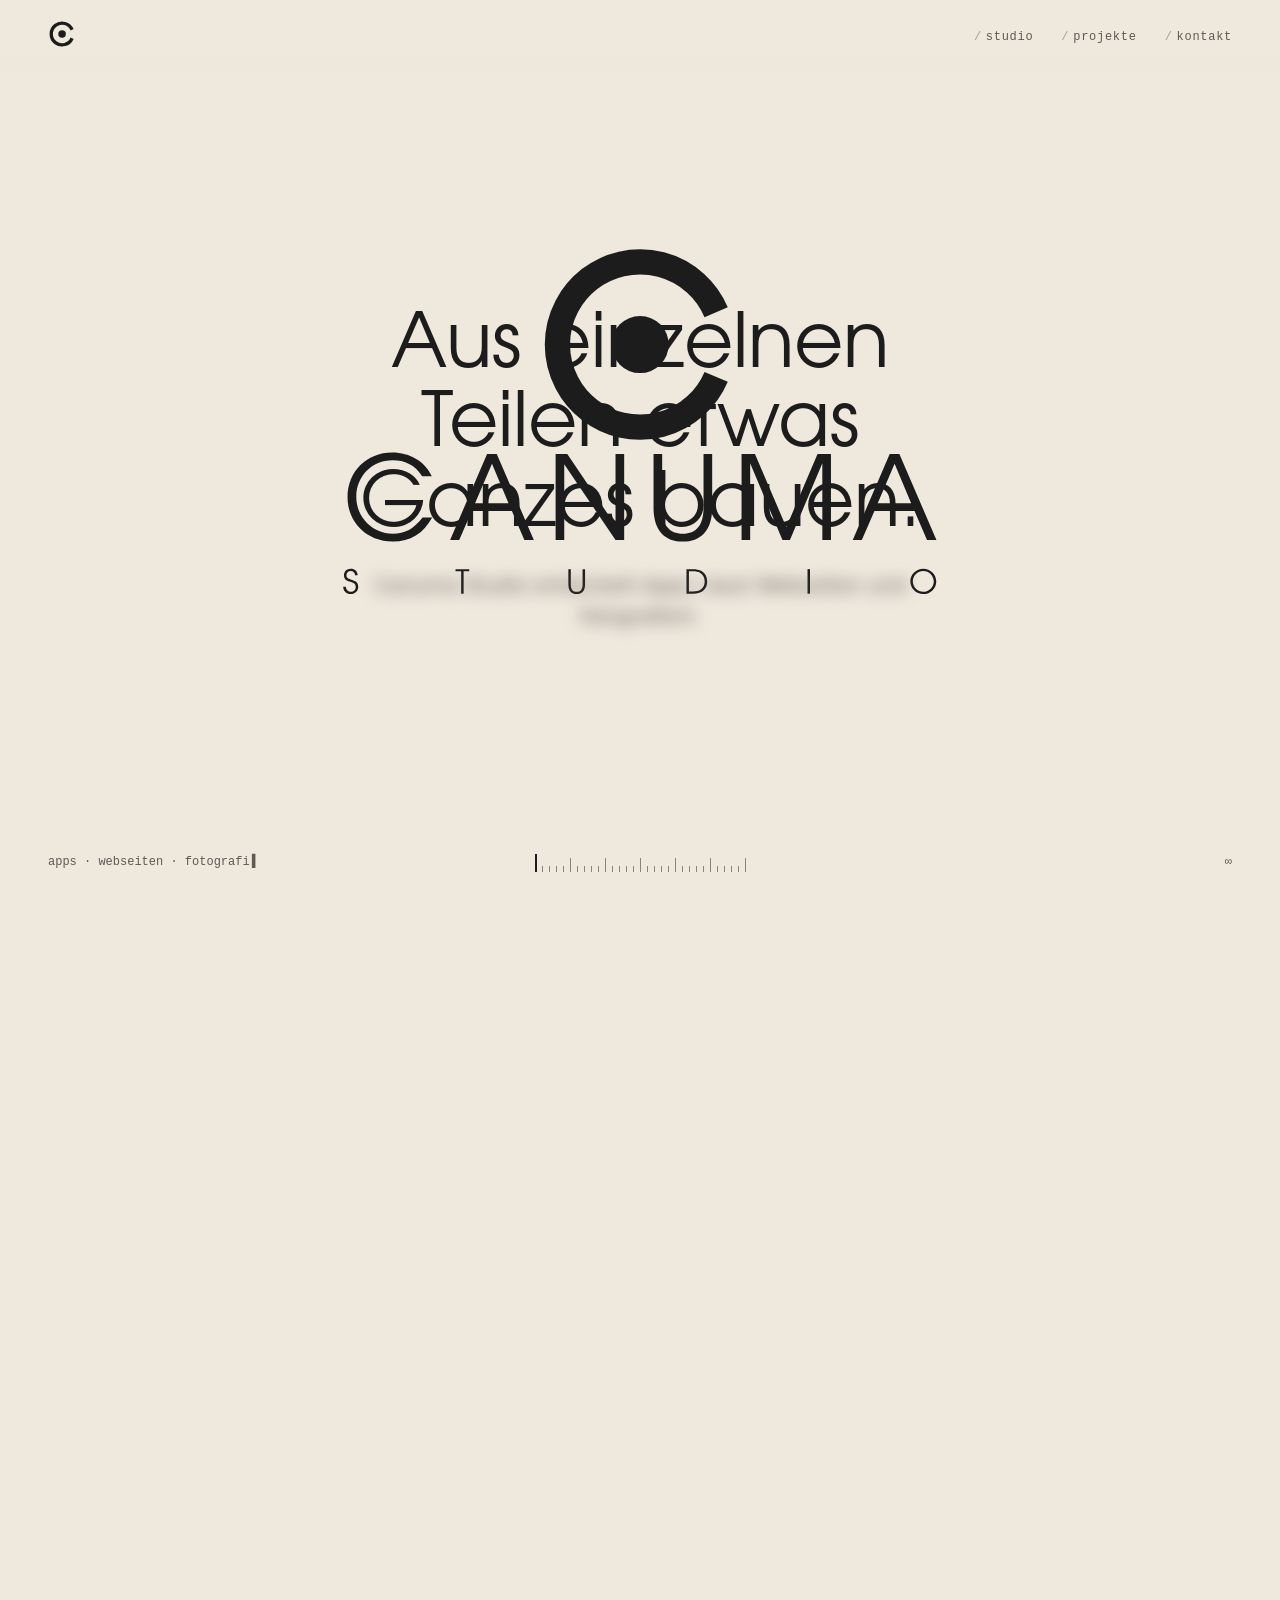
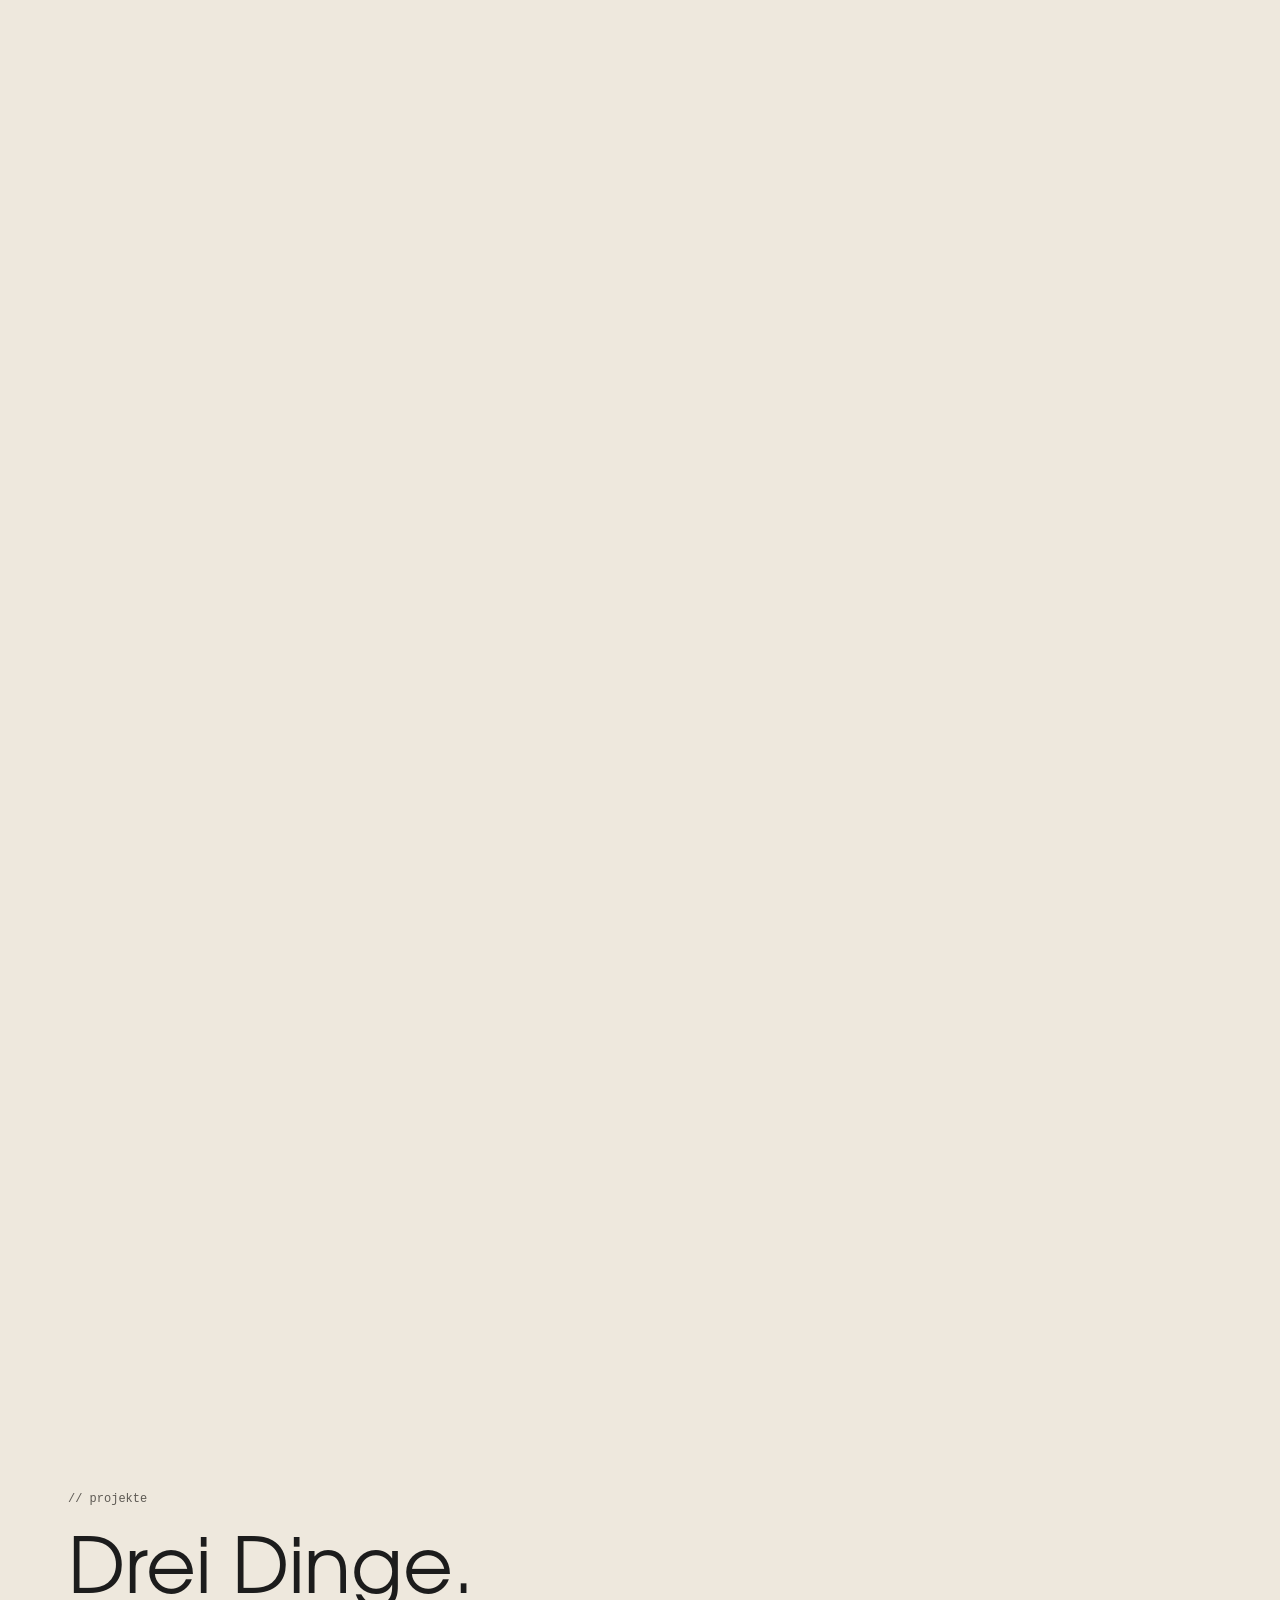
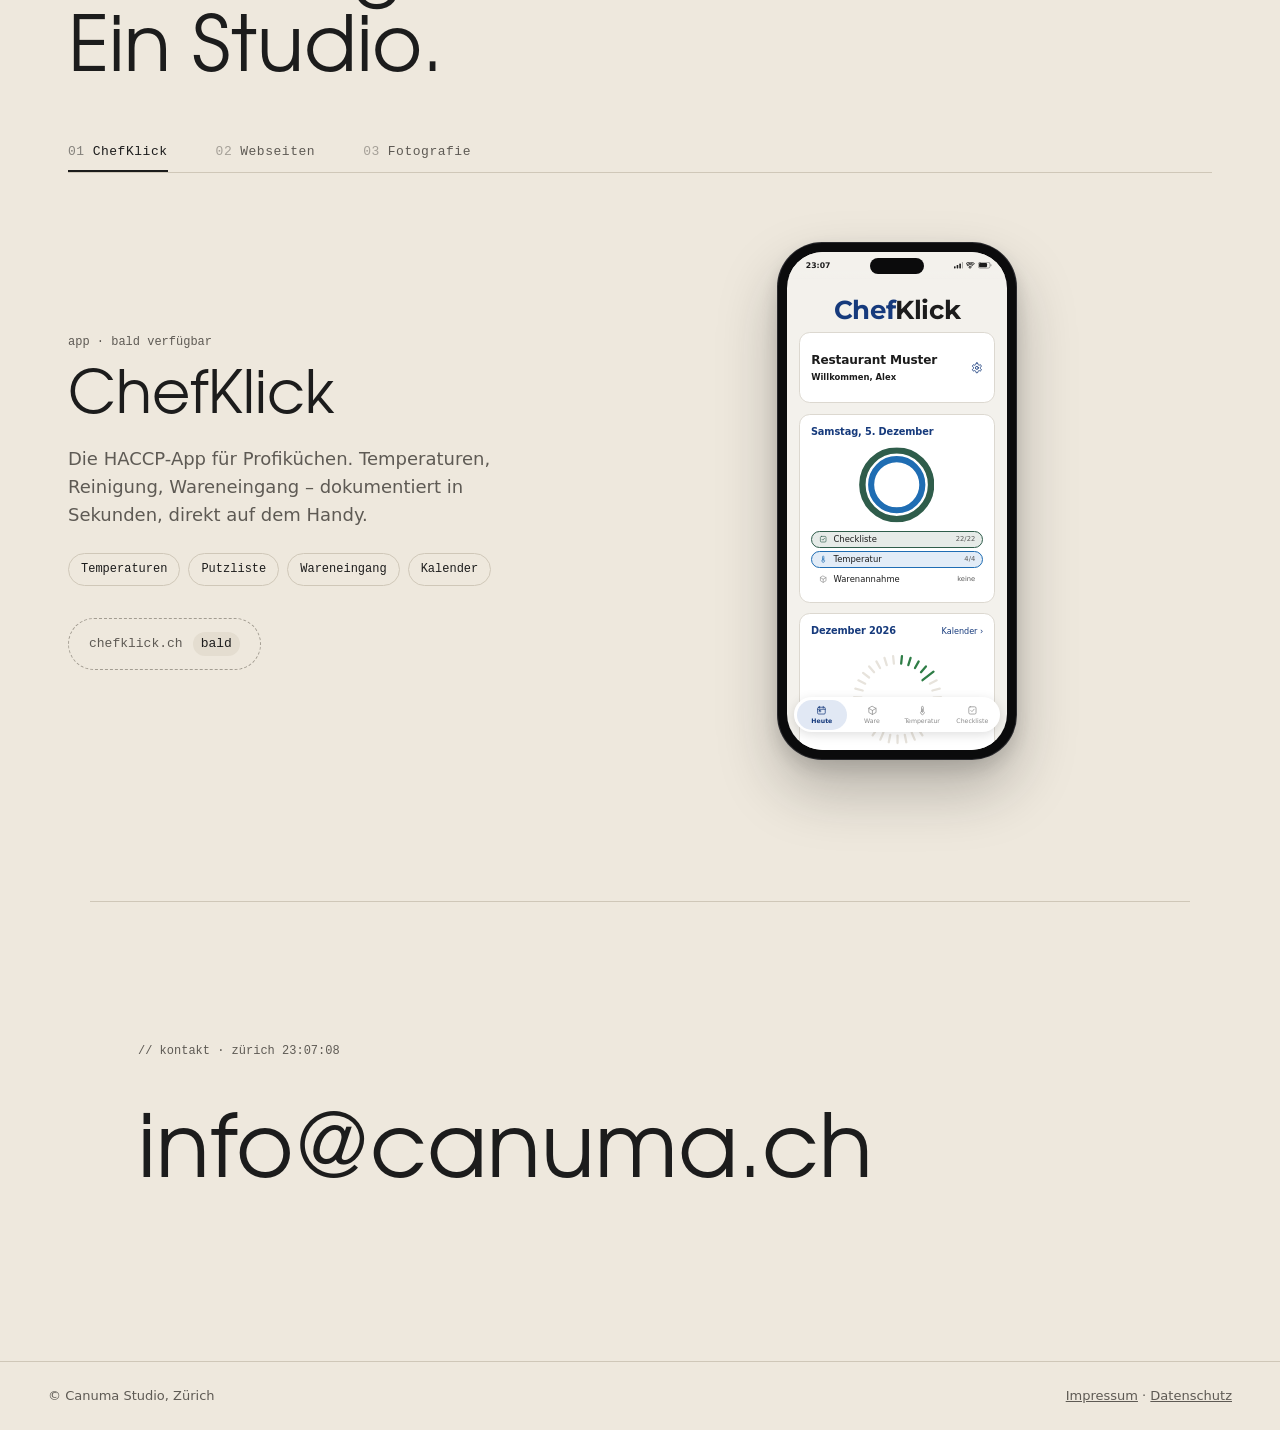
==== index.html @ b34d453a "robots.txt, Sitemap, Hauptadresse für Google" ====
<!DOCTYPE html>
<html lang="de-CH">

<head>
  <meta charset="UTF-8">
  <meta name="viewport" content="width=device-width, initial-scale=1.0">
  <title>Canuma Studio</title>
  <meta name="description"
    content="Canuma Studio, Zürich – Apps, Webseiten und Fotografie. Entwickler von ChefKlick, der HACCP-App für Profiküchen.">
  <link rel="canonical" href="https://canuma.ch/">
  <link rel="icon" href="images/favicon.svg" type="image/svg+xml">
  <link rel="preload" href="fonts/texgyreadventor-regular.woff2" as="font" type="font/woff2" crossorigin>
  <link rel="stylesheet" href="styles.css?v=7">
</head>

<body>
  <header>
    <a href="#top" aria-label="Canuma Studio"><svg class="mini" viewBox="230 50 190 190" aria-hidden="true">
        <path d="M393.44 173.81 A73.74 73.74 0 1 1 393.44 116.19" fill="none" stroke="currentColor"
          stroke-width="22.525" />
        <circle cx="325.56" cy="145" r="25.5" fill="currentColor" />
      </svg></a>
    <nav><a href="#studio">studio</a><a href="#projekte">projekte</a><a href="#kontakt">kontakt</a></nav>
  </header>

  <main id="top">
    <div class="stage">
      <div class="sticky">
        <canvas aria-hidden="true"></canvas>
        <svg class="logo" viewBox="40 45 571 340" role="img" aria-label="Canuma Studio">
          <path class="ring" pathLength="1" d="M393.44 173.81 A73.74 73.74 0 1 1 393.44 116.19" fill="none"
            stroke="currentColor" stroke-width="22.525" />
          <circle class="dot" cx="325.56" cy="145" r="25.5" fill="currentColor" />
          <g class="word" fill="currentColor">
            <path class="l" style="--i:0"
              d="M64.58 281.27C64.58 303.74 81.94 320.79 104.93 320.79C120.53 320.79 132.38 313.51 140.08 299.26H131.55C123.44 309.46 116.06 313.72 104.82 313.72C87.04 313.72 72.38 298.95 72.38 280.96C72.38 262.45 86.42 248.30 104.72 248.30C115.54 248.30 124.58 252.26 131.14 262.55H139.77C133.84 249.34 120.32 241.23 104.41 241.23C81.53 241.23 64.58 258.29 64.58 281.27Z" />
            <path class="l" style="--i:1"
              d="M156.10 319.44H164.21L175.44 293.54H211.22L222.34 319.44H230.77L197.70 242.58H189.06ZM178.35 286.58 193.43 251.32 208.20 286.58Z" />
            <path class="l" style="--i:2"
              d="M250.22 319.44H257.91V251.84L303.67 319.44H311.37V242.58H303.67V306.34L260.62 242.58H250.22Z" />
            <path class="l" style="--i:3"
              d="M337.58 290.53C337.58 311.43 348.18 320.79 363.68 320.79C379.28 320.79 389.89 311.43 389.89 290.53V242.58H382.19V290.53C382.19 306.23 375.64 313.72 363.78 313.72C351.72 313.72 345.27 306.23 345.27 290.53V242.58H337.58Z" />
            <path class="l" style="--i:4"
              d="M416.10 319.44H423.79V251.01L452.60 319.44H459.26L488.17 251.01V319.44H495.86V242.58H483.90L456.03 308.00L428.06 242.58H416.10Z" />
            <path class="l" style="--i:5"
              d="M515.31 319.44H523.42L534.66 293.54H570.43L581.56 319.44H589.98L556.91 242.58H548.28ZM537.57 286.58 552.65 251.32 567.42 286.58Z" />
          </g>
          <g class="sub" fill="currentColor">
            <path class="s" style="--i:0"
              d="M60.65 361.14C60.86 365.09 63.56 367.67 67.50 367.67C71.29 367.67 74.11 364.91 74.11 361.17C74.11 359.25 73.31 357.53 71.92 356.49C71.03 355.84 70.11 355.42 67.85 354.74C65.87 354.15 65.19 353.88 64.62 353.38C64.00 352.85 63.59 351.84 63.59 350.83C63.59 348.64 65.19 347.01 67.38 347.01C69.60 347.01 71.29 348.55 71.29 350.92H73.58C73.58 347.36 71.03 344.99 67.44 344.99C63.91 344.99 61.36 347.48 61.36 350.89C61.36 352.40 61.93 353.85 62.90 354.77C63.76 355.60 64.45 355.93 67.00 356.70C70.76 357.85 71.89 358.89 71.89 361.29C71.89 363.81 70.05 365.65 67.56 365.65C65.10 365.65 63.32 364.08 62.99 361.14Z" />
            <path class="s" style="--i:1" d="M160.93 347.36H165.94V367.28H168.13V347.36H173.14V345.38H160.93Z" />
            <path class="s" style="--i:2"
              d="M261.57 359.04C261.57 365.00 264.59 367.67 269.01 367.67C273.45 367.67 276.48 365.00 276.48 359.04V345.38H274.28V359.04C274.28 363.52 272.42 365.65 269.04 365.65C265.60 365.65 263.76 363.52 263.76 359.04V345.38H261.57Z" />
            <path class="s" style="--i:3"
              d="M366.95 367.28H372.84C381.41 367.28 385.44 362.72 385.44 356.40C385.44 352.28 383.72 349.02 380.46 347.10C378.39 345.85 376.07 345.38 372.10 345.38H366.95ZM369.14 365.29V347.36H372.19C375.51 347.36 377.59 347.78 379.25 348.78C381.77 350.30 383.22 353.05 383.22 356.31C383.22 359.19 382.09 361.71 380.08 363.34C378.33 364.73 376.07 365.29 372.19 365.29Z" />
            <path class="s" style="--i:4" d="M474.96 367.28H477.15V345.38H474.96Z" />
            <path class="s" style="--i:5"
              d="M566.67 356.19C566.67 362.57 571.83 367.67 578.26 367.67C584.61 367.67 589.82 362.54 589.82 356.34C589.82 350.09 584.61 344.99 578.26 344.99C571.98 344.99 566.67 350.12 566.67 356.19ZM568.90 356.25C568.90 351.24 573.20 347.01 578.26 347.01C583.36 347.01 587.60 351.24 587.60 356.37C587.60 361.44 583.36 365.65 578.26 365.65C573.11 365.65 568.90 361.44 568.90 356.25Z" />
          </g>
        </svg>
        <div class="inside" id="studio">
          <div>
            <p class="label">// studio</p>
            <h2>Aus einzelnen Teilen etwas Ganzes bauen.</h2>
            <p>Canuma Studio entwickelt Apps, baut Webseiten und fotografiert.</p>
          </div>
        </div>
        <div class="hud">
          <span class="type" data-text="apps · webseiten · fotografie"></span>
          <div class="scale" aria-hidden="true"></div>
          <span class="right dist">∞</span>
        </div>
      </div>
    </div>

    <!-- Projekte: drei Reiter statt Filmstreifen -->
    <section class="work" id="projekte">
      <div class="work-head">
        <div><p class="label">// projekte</p><h2>Drei Dinge.<br>Ein Studio.</h2></div>
      </div>

      <div class="tabs" role="tablist" aria-label="Projekte">
        <button role="tab" id="tab-app" aria-controls="p-app" aria-selected="true"><span>01</span>ChefKlick</button>
        <button role="tab" id="tab-web" aria-controls="p-web" aria-selected="false" tabindex="-1"><span>02</span>Webseiten</button>
        <button role="tab" id="tab-foto" aria-controls="p-foto" aria-selected="false" tabindex="-1"><span>03</span>Fotografie</button>
        <i class="tab-ink" aria-hidden="true"></i>
      </div>

      <!-- 01 ChefKlick -->
      <div class="panel in" role="tabpanel" id="p-app" aria-labelledby="tab-app">
        <div class="panel-text">
          <p class="kicker">app · bald verfügbar</p>
          <h3>ChefKlick</h3>
          <p>Die HACCP-App für Profiküchen. Temperaturen, Reinigung, Wareneingang – dokumentiert in Sekunden, direkt auf dem Handy.</p>
          <ul class="facts"><li>Temperaturen</li><li>Putzliste</li><li>Wareneingang</li><li>Kalender</li></ul>
          <!-- Sobald chefklick.ch online ist, diese Zeile ersetzen durch:
               <a class="cta" href="https://chefklick.ch">zu chefklick.ch <span aria-hidden="true">↗</span></a> -->
          <span class="cta soon">chefklick.ch <em>bald</em></span>
        </div>
        <div class="visual" aria-hidden="true">
          <div class="phone"><div class="screen ck">
            <div class="ck-status"><span class="ck-time">00:00</span><span class="ck-sys"><svg viewBox="0 0 18 12"><rect x="0" y="8" width="3" height="4" rx="1"/><rect x="5" y="5.5" width="3" height="6.5" rx="1"/><rect x="10" y="3" width="3" height="9" rx="1"/><rect x="15" y="0" width="3" height="12" rx="1" opacity=".35"/></svg><svg viewBox="0 0 16 12"><path d="M8 11.5l2.2-2.6a3.2 3.2 0 0 0-4.4 0zM3.6 6.4a6.5 6.5 0 0 1 8.8 0l1.5-1.8a9 9 0 0 0-11.8 0zM.2 2.8a11.5 11.5 0 0 1 15.6 0" /></svg><svg viewBox="0 0 26 12"><rect x=".5" y=".5" width="22" height="11" rx="3.5" fill="none" stroke="currentColor" opacity=".4"/><rect x="2" y="2" width="15" height="8" rx="2"/><rect x="23.5" y="4" width="1.8" height="4" rx=".9" opacity=".4"/></svg></span></div>
            <div class="ck-scroll">
              <div class="ck-word"><b>Chef</b><i>Klick</i></div>
              <div class="ck-card ck-hello">
                <div><strong>Restaurant Muster</strong><span>Willkommen, Alex</span></div>
                <svg viewBox="0 0 24 24"><path d="M12.22 2h-.44a2 2 0 0 0-2 2v.18a2 2 0 0 1-1 1.73l-.43.25a2 2 0 0 1-2 0l-.15-.08a2 2 0 0 0-2.73.73l-.22.38a2 2 0 0 0 .73 2.73l.15.1a2 2 0 0 1 1 1.72v.51a2 2 0 0 1-1 1.74l-.15.09a2 2 0 0 0-.73 2.73l.22.38a2 2 0 0 0 2.73.73l.15-.08a2 2 0 0 1 2 0l.43.25a2 2 0 0 1 1 1.73V20a2 2 0 0 0 2 2h.44a2 2 0 0 0 2-2v-.18a2 2 0 0 1 1-1.73l.43-.25a2 2 0 0 1 2 0l.15.08a2 2 0 0 0 2.73-.73l.22-.39a2 2 0 0 0-.73-2.73l-.15-.08a2 2 0 0 1-1-1.74v-.5a2 2 0 0 1 1-1.74l.15-.09a2 2 0 0 0 .73-2.73l-.22-.38a2 2 0 0 0-2.73-.73l-.15.08a2 2 0 0 1-2 0l-.43-.25a2 2 0 0 1-1-1.73V4a2 2 0 0 0-2-2z"/><circle cx="12" cy="12" r="3"/></svg>
              </div>
              <div class="ck-card ck-today">
                <h5 class="ck-date">Donnerstag, 24. September</h5>
                <svg class="ck-rings" viewBox="0 0 112 112"><circle class="t1" cx="56" cy="56" r="51"/><circle class="r1" cx="56" cy="56" r="51" pathLength="100"/><circle class="t2" cx="56" cy="56" r="38"/><circle class="r2" cx="56" cy="56" r="38" pathLength="100"/></svg>
                <div class="ck-pill p-check" data-total="22"><svg viewBox="0 0 24 24"><rect x="4" y="4" width="16" height="16" rx="3"/><path d="M8.5 12.2l2.5 2.5 4.8-5.4"/></svg><span>Checkliste</span><em>0/22</em></div>
                <div class="ck-pill p-temp" data-total="4"><svg viewBox="0 0 24 24"><path d="M10 13.6V5a2 2 0 1 1 4 0v8.6a4 4 0 1 1-4 0z"/><path d="M12 9v7.5"/></svg><span>Temperatur</span><em>0/4</em></div>
                <div class="ck-pill p-ware"><svg viewBox="0 0 24 24"><path d="M12 3l8 4.5v9L12 21l-8-4.5v-9zM4 7.5l8 4.5 8-4.5M12 12v9"/></svg><span>Warenannahme</span><em>keine</em></div>
              </div>
              <div class="ck-card ck-month">
                <div class="ck-mhead"><h5 class="ck-mname">September 2026</h5><span>Kalender ›</span></div>
                <svg class="ck-ticks" viewBox="0 0 160 160"></svg>
                <div class="ck-legend"><span><i class="g"></i><b class="n-ok">0</b> vollständig</span><span><i class="r"></i><b class="n-open">0</b> offen</span></div>
              </div>
              <div class="ck-logout"><span>Abmelden</span></div>
            </div>
            <div class="ck-tabs">
              <span class="on"><svg viewBox="0 0 24 24"><rect x="3.5" y="5" width="17" height="15" rx="2.5"/><path d="M3.5 9.5h17M8 3v4M16 3v4"/><rect x="7" y="12" width="3.5" height="3" rx=".5"/></svg>Heute</span>
              <span><svg viewBox="0 0 24 24"><path d="M12 3l8 4.5v9L12 21l-8-4.5v-9zM4 7.5l8 4.5 8-4.5M12 12v9"/></svg>Ware</span>
              <span><svg viewBox="0 0 24 24"><path d="M10 13.6V5a2 2 0 1 1 4 0v8.6a4 4 0 1 1-4 0z"/><path d="M12 9v7.5"/></svg>Temperatur</span>
              <span><svg viewBox="0 0 24 24"><rect x="4" y="4" width="16" height="16" rx="3"/><path d="M8.5 12.2l2.5 2.5 4.8-5.4"/></svg>Checkliste</span>
            </div>
          </div></div>
        </div>
      </div>

      <!-- 02 Webseiten -->
      <div class="panel" role="tabpanel" id="p-web" aria-labelledby="tab-web" hidden>
        <div class="panel-text">
          <p class="kicker">web · auf anfrage</p>
          <h3>Webseiten</h3>
          <p>Schnelle, klare Seiten für kleine Betriebe. Von der ersten Skizze bis zur fertigen Seite, die auf jedem Handy funktioniert. Ohne Baukasten, ohne Abo.</p>
          <ul class="facts"><li>Skizze</li><li>Gestaltung</li><li>Handy-tauglich</li><li>Eigene Domain</li></ul>
          <a class="cta" href="#kontakt">Projekt anfragen <span aria-hidden="true">→</span></a>
        </div>
        <div class="visual" aria-hidden="true">
          <div class="browser">
            <div class="bar"><i></i><i></i><i></i><span>dein-betrieb.ch</span></div>
            <div class="site">
              <div class="s-nav"><b class="w" style="--d:0s">Dein Betrieb</b><span class="w" style="--d:.05s">Angebot · Über uns · Kontakt</span></div>
              <div class="s-hero">
                <div class="s-img wb" data-l="bild" style="--d:.1s"></div>
                <div class="s-copy">
                  <h4 class="w" style="--d:.2s">Schön, dass du da bist.</h4>
                  <p class="w" style="--d:.28s">Hier steht in zwei Sätzen, was euch besonders macht.</p>
                  <span class="s-btn w" style="--d:.36s">Öffnungszeiten</span>
                </div>
              </div>
              <div class="s-row"><div class="wb" data-l="foto" style="--d:.42s"></div><div class="wb" data-l="foto" style="--d:.48s"></div><div class="wb" data-l="foto" style="--d:.54s"></div></div>
            </div>
          </div>
          <ol class="phase"><li>01 skizze</li><li>02 gestaltung</li><li>03 handy</li></ol>
        </div>
      </div>

      <!-- 03 Fotografie -->
      <div class="panel" role="tabpanel" id="p-foto" aria-labelledby="tab-foto" hidden>
        <div class="panel-text">
          <p class="kicker">foto · auf anfrage</p>
          <h3>Fotografie</h3>
          <p>Hotels, Gerichte, Produkte. Bilder, die zeigen, wie es wirklich ist – bearbeitet und bereit für Webseite, Karte und Social Media.</p>
          <ul class="facts"><li>Hotels</li><li>Food</li><li>Produkte</li></ul>
          <a class="cta" href="#kontakt">Shooting anfragen <span aria-hidden="true">→</span></a>
        </div>
        <div class="visual" aria-hidden="true">
          <div class="vf">
            <div class="plate"><img src="images/foto/teller.webp" alt="" width="1400" height="1400" loading="lazy" decoding="async"></div>
            <div class="vf-ui">
              <i class="c tl"></i><i class="c tr"></i><i class="c bl"></i><i class="c br"></i>
              <span class="af"></span>
              <span class="vf-top">● AF-S</span>
              <span class="vf-exif">food · von oben</span>
            </div>
            <div class="vf-flash"></div>
          </div>
        </div>
      </div>
    </section>

    <section class="block" id="kontakt">
      <p class="label">// kontakt · zürich <span class="clock">--:--:--</span></p>
      <a class="mail" href="mailto:info@canuma.ch" data-scramble>info@canuma.ch</a>
    </section>
  </main>
  <footer><span>© Canuma Studio, Zürich</span><span><a href="impressum.html">Impressum</a> · <a
        href="datenschutz.html">Datenschutz</a></span></footer>

  <script src="script.js?v=12"></script>
</body>

</html>
---- styles.css ----
/* Canuma Studio – Styles */
@font-face { font-family: "Adventor"; src: url("fonts/texgyreadventor-regular.woff2") format("woff2"); font-display: swap; }
:root {
  --beige: #eee8dd;        /* Grundfläche überall */
  --beige-2: #e4ddd0;      /* leicht abgesetzte Fläche */
  --ink: #1c1c1c;          /* Anthrazit: Logo, Text, Linien, Karten */
  --muted: #5e5a54;        /* Nebentext auf Beige */
  --line: #cfc7b8;
  --display: "Adventor", "Century Gothic", sans-serif;
  --sans: system-ui, -apple-system, "Segoe UI", Roboto, Helvetica, Arial, sans-serif;
  --mono: ui-monospace, "SF Mono", Menlo, monospace;
}
* { box-sizing: border-box; }
html { background: var(--beige); }
body { margin: 0; background: var(--beige); color: var(--ink); font-family: var(--sans); font-size: 17px; line-height: 1.55; -webkit-font-smoothing: antialiased; }
a { color: inherit; }

header { position: fixed; inset: 0 0 auto 0; display: flex; justify-content: space-between; align-items: center; padding: 20px clamp(16px, 4vw, 48px); z-index: 10; background: linear-gradient(var(--beige) 55%, rgba(238,232,221,0)); }
header .mini { width: 28px; height: 28px; color: var(--ink); }
nav { display: flex; gap: 28px; font-family: var(--mono); font-size: 12px; letter-spacing: .06em; }
nav a { text-decoration: none; color: var(--muted); transition: color .2s; }
nav a:hover { color: var(--ink); }
nav a::before { content: "/"; opacity: .5; margin-right: 4px; }

/* Bühne: bleibt stehen, während man scrollt – die Kamera fliegt durch den Ring */
.stage { height: 330vh; position: relative; }
.sticky { position: sticky; top: 0; height: 100svh; overflow: hidden; }
canvas { position: absolute; inset: 0; width: 100%; height: 100%; display: block; }
.sticky svg.logo { display: none; }

.hud { position: absolute; left: clamp(16px, 4vw, 48px); right: clamp(16px, 4vw, 48px); bottom: 28px; display: grid; grid-template-columns: 1fr auto 1fr; align-items: end; gap: 16px; font-family: var(--mono); font-size: 12px; color: var(--muted); pointer-events: none; }
.hud .right { text-align: right; }
.type::after { content: "▍"; animation: blink 1s steps(1) infinite; margin-left: 2px; }
@keyframes blink { 50% { opacity: 0; } }
.scale { position: relative; display: flex; gap: 6px; align-items: end; height: 18px; }
.scale i { width: 1px; height: 6px; background: currentColor; opacity: .7; }
.scale i:nth-child(5n+1) { height: 14px; }
.scale b { position: absolute; bottom: 0; width: 2px; height: 18px; background: var(--ink); }

.inside { position: absolute; inset: 0; display: grid; place-items: center; text-align: center; padding: 16px; pointer-events: none; }
.inside .label { font-family: var(--mono); font-size: 12px; color: var(--muted); margin: 0 0 20px; }
.inside h2 { font-family: var(--display); font-weight: 400; font-size: clamp(34px, 6vw, 76px); line-height: 1.05; margin: 0 auto; max-width: 14ch; }
.inside p { color: var(--muted); max-width: 46ch; margin: 24px auto 0; font-size: clamp(16px, 1.8vw, 20px); }
/* Die Überschrift wird aus Scherben gebaut (script.js) und erst am Ende als echter Text eingeblendet */
.inside h2 { opacity: 0; }
.inside .label, .inside p { opacity: var(--a, 0); transform: translateY(calc((1 - var(--a, 0)) * 24px)); filter: blur(calc((1 - var(--a, 0)) * 8px)); }

section.block { max-width: 1100px; margin: 0 auto; padding: clamp(64px, 12vw, 140px) clamp(16px, 4vw, 48px); }
#kontakt { border-top: 1px solid var(--line); }
.label { font-family: var(--mono); font-size: 12px; color: var(--muted); margin: 0 0 24px; }

.mail { font-family: var(--display); font-size: clamp(30px, 7vw, 88px); text-decoration: none; display: inline-block; transition: transform .5s cubic-bezier(.2,.8,.2,1); }
.clock { font-variant-numeric: tabular-nums; }
footer { color: var(--muted); font-size: 13px; padding: 24px clamp(16px, 4vw, 48px); display: flex; justify-content: space-between; border-top: 1px solid var(--line); }

/* Handy/Tablet: keine Scroll-Leiste unten (das Logo zerbröckelt dort statt zu zoomen) */
@media (pointer: coarse) {
  .hud { display: none; }
}

@media (max-width: 640px) {
  nav { gap: 14px; font-size: 11px; }
  .hud { grid-template-columns: 1fr auto; }
  .hud .type { display: none; }
}

/* ---------- Projekte: Reiter ---------- */
@font-face { font-family: "Montserrat"; src: url("fonts/montserrat-bold.woff2") format("woff2"); font-weight: 700; font-display: swap; }
.work { max-width: 1240px; margin: 0 auto; padding: clamp(72px, 10vw, 120px) clamp(16px, 4vw, 48px) clamp(64px, 10vw, 120px); }
/* Handy: Projekte näher an den Studio-Text holen (der steht mittig im Bildschirm, darunter war viel Leere) */
@media (max-width: 640px) {
  .work { position: relative; margin-top: -24svh; padding-top: 24px; }
}
.work-head { margin-bottom: clamp(32px, 5vw, 56px); }
.work-head h2 { font-family: var(--display); font-weight: 400; font-size: clamp(40px, 6vw, 80px); line-height: 1.02; margin: 0; }
.tabs { position: relative; display: flex; gap: clamp(22px, 4vw, 48px); border-bottom: 1px solid var(--line); margin-bottom: clamp(28px, 4vw, 48px); overflow-x: auto; scrollbar-width: none; }
.tabs::-webkit-scrollbar { display: none; }
.tabs button { appearance: none; background: none; border: 0; padding: 0 0 14px; font: 13px/1 var(--mono); letter-spacing: .04em; color: var(--muted); cursor: pointer; white-space: nowrap; transition: color .2s; }
.tabs button span { opacity: .5; margin-right: 8px; }
.tabs button[aria-selected="true"], .tabs button:hover { color: var(--ink); }
.tabs button:focus-visible { outline: 2px solid var(--ink); outline-offset: 4px; border-radius: 2px; }
.tab-ink { position: absolute; left: 0; bottom: 0; height: 2px; width: 0; background: var(--ink); transition: transform .45s cubic-bezier(.2,.8,.2,1), width .45s cubic-bezier(.2,.8,.2,1); }

.panel { display: grid; grid-template-columns: minmax(0, 5fr) minmax(0, 7fr); gap: clamp(28px, 5vw, 72px); align-items: center; }
.panel[hidden] { display: none; }
.panel.in .panel-text > * { animation: rise .6s cubic-bezier(.2,.8,.2,1) both; }
.panel.in .panel-text > :nth-child(2) { animation-delay: .04s; }
.panel.in .panel-text > :nth-child(3) { animation-delay: .08s; }
.panel.in .panel-text > :nth-child(n+4) { animation-delay: .12s; }
.panel.in .visual { animation: rise .7s .06s cubic-bezier(.2,.8,.2,1) both; }
@keyframes rise { from { opacity: 0; transform: translateY(18px); } }
.panel-text .kicker { font-family: var(--mono); font-size: 12px; color: var(--muted); margin: 0 0 16px; }
.panel-text h3 { font-family: var(--display); font-weight: 400; font-size: clamp(38px, 4.6vw, 62px); line-height: 1.02; margin: 0 0 18px; }
.panel-text p { color: var(--muted); margin: 0 0 24px; max-width: 42ch; font-size: clamp(16px, 1.5vw, 18px); }
.facts { list-style: none; margin: 0 0 32px; padding: 0; display: flex; flex-wrap: wrap; gap: 8px; }
.facts li { font-family: var(--mono); font-size: 12px; border: 1px solid var(--line); border-radius: 999px; padding: 6px 12px; }
.cta { display: inline-flex; align-items: center; gap: 10px; font-family: var(--mono); font-size: 13px; text-decoration: none; background: var(--ink); color: var(--beige); padding: 13px 20px; border-radius: 999px; transition: transform .3s cubic-bezier(.2,.8,.2,1); }
.cta:hover { transform: translateY(-2px); }
.cta.soon { background: none; color: var(--muted); border: 1px dashed #a39d92; cursor: default; transform: none; }
.cta.soon em { font-style: normal; background: var(--beige-2); color: var(--ink); padding: 2px 8px; border-radius: 999px; }
.visual { position: relative; background: var(--ink); border-radius: 20px; height: min(66svh, 560px); min-height: 440px; overflow: hidden; display: grid; place-items: center; }
.visual::before { content: ""; position: absolute; inset: 0; background: radial-gradient(420px circle at var(--mx, -300px) var(--my, -300px), rgba(238,232,221,.1), transparent 60%); pointer-events: none; }

/* ChefKlick: Handy im echten App-Design (hell), Beispieldaten */
.phone { container-type: inline-size; height: min(560px, calc(100% - 44px)); aspect-ratio: 9 / 19.5; background: #0b0b0c; border-radius: 44px; padding: 9px; box-shadow: 0 0 0 1px #34343a, 0 40px 80px rgba(0,0,0,.45); }
.ck { position: relative; height: 100%; border-radius: 36px; background: #F3F1EC; color: #1c1c1c; overflow: hidden; font-family: -apple-system, BlinkMacSystemFont, "SF Pro Text", var(--sans); font-size: calc((100cqw - 18px) / 30); line-height: 1.25; }
.ck::before { content: ""; position: absolute; top: .9em; left: 50%; width: 8em; height: 2.3em; margin-left: -4em; background: #0b0b0c; border-radius: 99em; z-index: 3; }
.ck svg { fill: none; stroke: currentColor; stroke-width: 1.8; stroke-linecap: round; stroke-linejoin: round; }
.ck-status { position: absolute; inset: 0 0 auto; height: 4em; background: linear-gradient(#F3F1EC 70%, rgba(243,241,236,0)); padding: 0 2.3em 0 2.8em; display: flex; justify-content: space-between; align-items: center; z-index: 2; }
.ck-time { font-weight: 600; font-size: 1.15em; font-variant-numeric: tabular-nums; }
.ck-sys { display: flex; gap: .45em; align-items: center; }
.ck-sys svg { height: .95em; width: auto; fill: currentColor; stroke: none; }
.ck-sys svg:nth-child(2) { fill: none; stroke: currentColor; stroke-width: 1.6; }
.ck-scroll { position: absolute; inset: 0 0 auto; padding: 6.8em 1.85em 10em; transform: translateY(calc(var(--y, 0) * -1px)); transition: transform 1.5s cubic-bezier(.65,0,.25,1); will-change: transform; }
.ck-word { text-align: center; font-family: "Montserrat", var(--sans); font-weight: 700; font-size: 3.85em; letter-spacing: -.015em; line-height: 1; margin: 0 0 .32em; }
.ck-word b { color: #163A7C; } .ck-word i { font-style: normal; color: #1c1c1c; }
.ck-card { background: #fff; border: 1px solid #dcd8d0; border-radius: 1.6em; margin-bottom: 1.6em; }
.ck-hello { display: flex; align-items: center; justify-content: space-between; padding: 3em 1.6em 2.9em; }
.ck-hello strong { display: block; font-size: 1.8em; font-weight: 700; letter-spacing: -.01em; }
.ck-hello span { display: block; font-size: 1.25em; font-weight: 600; margin-top: .45em; }
.ck-hello svg { width: 1.75em; height: 1.75em; color: #163A7C; flex: none; }
.ck-today { padding: 1.6em 1.55em 2em; }
.ck h5 { margin: 0; font-size: 1.45em; font-weight: 700; color: #163A7C; letter-spacing: -.01em; }
.ck-rings { display: block; width: 11.2em; height: 11.2em; margin: 1.3em auto 1.3em; transform: rotate(-90deg); }
.ck-rings circle { fill: none; }
.ck-rings .t1 { stroke: #e5e8e5; stroke-width: 9.5; } .ck-rings .t2 { stroke: #e2ecf6; stroke-width: 9; }
.ck-rings .r1, .ck-rings .r2 { stroke-dasharray: 100; transition: stroke-dashoffset .25s linear; }
.ck-rings .r1 { stroke: #2f5d4b; stroke-width: 9.5; stroke-dashoffset: var(--o1, 100); }
.ck-rings .r2 { stroke: #1f6db3; stroke-width: 9; stroke-dashoffset: var(--o2, 100); }
.ck-pill { display: flex; align-items: center; gap: .9em; height: 2.6em; padding: 0 1.05em; border-radius: 99em; border: 1.5px solid transparent; margin-top: .35em; }
.ck-pill svg { width: 1.25em; height: 1.25em; flex: none; }
.ck-pill span { flex: 1; font-size: 1.25em; line-height: 1; }
.ck-pill em { font-style: normal; line-height: 1; color: #5a5a5a; font-variant-numeric: tabular-nums; }
.p-check { background: #e6ebe8; border-color: #2f5d4b; } .p-check svg { color: #2f5d4b; }
.p-temp { background: #e2ecf7; border-color: #1f6db3; } .p-temp svg { color: #1f6db3; }
.p-ware svg { color: #8a8a8a; }
.ck-month { padding: 1.6em 1.55em 1.7em; }
.ck-mhead { display: flex; justify-content: space-between; align-items: baseline; }
.ck-mhead span { color: #163A7C; font-size: 1.2em; }
.ck-ticks { display: block; width: 15em; height: 15em; margin: 1.8em auto 1.5em; }
.ck-ticks line { stroke-linecap: round; stroke-width: 3.6; transition: opacity .3s; }
.ck-ticks .g { stroke: #2e7d46; } .ck-ticks .r { stroke: #b83a3a; } .ck-ticks .f { stroke: #e7e3dc; }
.ck-ticks.hide line { opacity: 0; }
.ck-legend { display: flex; justify-content: center; gap: .6em; }
.ck-legend span { display: inline-flex; align-items: center; gap: .5em; border: 1px solid #dcd8d0; border-radius: 99em; padding: .55em 1em; color: #333; }
.ck-legend b { font-weight: 400; font-variant-numeric: tabular-nums; }
.ck-legend i { width: .6em; height: .6em; border-radius: 50%; }
.ck-legend .g { background: #2e7d46; } .ck-legend .r { background: #b83a3a; }
.ck-logout { margin-top: 2.7em; height: 3.9em; display: grid; place-items: center; background: #e8e5df; border: 1px solid #d6d2ca; border-radius: 1.3em; }
.ck-logout span { font-weight: 700; color: #555; font-size: 1.25em; }
.ck-tabs { position: absolute; left: 1.1em; right: 1.1em; bottom: 2.6em; height: 5.2em; padding: .35em; background: #fff; border-radius: 99em; box-shadow: 0 .4em 1.6em rgba(0,0,0,.13); display: grid; grid-template-columns: repeat(4, 1fr); z-index: 2; }
.ck-tabs span { display: flex; flex-direction: column; align-items: center; justify-content: center; gap: .2em; color: #8a8a8a; font-size: .92em; border-radius: 99em; }
.ck-tabs svg { width: 1.75em; height: 1.75em; stroke-width: 1.6; }
.ck-tabs .on { background: #e1e8f4; color: #163A7C; font-weight: 700; }

/* Webseiten: Browserfenster – Skizze, Gestaltung, Handy */
.browser { width: min(86%, 560px); height: min(72%, 400px); background: var(--beige); border-radius: 12px; overflow: hidden; display: flex; flex-direction: column; transition: width .9s cubic-bezier(.7,0,.2,1); box-shadow: 0 30px 70px rgba(0,0,0,.35); }
.browser.mobile { width: 190px; }
.bar { flex: none; display: flex; align-items: center; gap: 5px; height: 28px; padding: 0 10px; background: var(--beige-2); }
.bar i { width: 7px; height: 7px; border-radius: 50%; background: #c7bfb1; }
.bar span { margin: 0 auto; font: 10px var(--mono); color: var(--muted); background: var(--beige); padding: 3px 12px; border-radius: 99px; transform: translateX(-12px); white-space: nowrap; }
.site { flex: 1; padding: 14px 16px; display: flex; flex-direction: column; gap: 14px; container-type: inline-size; overflow: hidden; }
.s-nav { display: flex; justify-content: space-between; align-items: center; gap: 8px; font-size: 11px; }
.s-nav b { font-family: var(--display); font-weight: 400; font-size: 13px; }
.s-nav span { color: var(--muted); font-size: 10px; }
.s-hero { display: grid; grid-template-columns: 1.1fr 1fr; gap: 16px; flex: 1; min-height: 0; }
.s-img { border-radius: 8px; min-height: 90px; }
.s-copy { display: flex; flex-direction: column; justify-content: center; align-items: flex-start; gap: 8px; }
.s-copy h4 { font-family: var(--display); font-weight: 400; font-size: 22px; line-height: 1.05; margin: 0; }
.s-copy p { margin: 0; font-size: 11px; color: var(--muted); line-height: 1.4; }
.s-btn { font: 10px var(--mono); background: var(--ink); color: var(--beige); padding: 6px 12px; border-radius: 99px; }
.s-row { display: grid; grid-template-columns: repeat(3, 1fr); gap: 10px; height: 22%; min-height: 44px; }
/* Skizzen-Zustand: Text als graue Balken, Flächen als gestrichelte Rahmen */
.w, .wb { transition: color .5s var(--d, 0s), background .6s var(--d, 0s), outline-color .6s var(--d, 0s), border-radius .6s var(--d, 0s); }
.browser:not(.styled) .w { color: transparent; background: #d8d0c2; border-radius: 3px; }
.browser:not(.styled) .s-btn { background: #d8d0c2; }
.wb { position: relative; border-radius: 8px; outline: 1.5px dashed #a39d92; outline-offset: -1.5px; background: transparent; }
.wb::after { content: attr(data-l); position: absolute; inset: 0; display: grid; place-items: center; font: 9px var(--mono); color: #a39d92; transition: opacity .4s var(--d, 0s); }
.browser.styled .wb { outline-color: transparent; }
.browser.styled .wb::after { opacity: 0; }
.browser.styled .s-img { background: linear-gradient(150deg, #d6a77a 0%, #9c5a35 55%, #4a2f22 100%); }
.browser.styled .s-row .wb:nth-child(1) { background: linear-gradient(160deg, #c9b79a, #7d6b55); }
.browser.styled .s-row .wb:nth-child(2) { background: linear-gradient(160deg, #a7a58f, #595a48); }
.browser.styled .s-row .wb:nth-child(3) { background: linear-gradient(160deg, #d9c3a8, #a0714e); }
@container (max-width: 300px) {
  .s-nav span { display: none; }
  .s-hero { grid-template-columns: 1fr; gap: 10px; }
  .s-img { min-height: 70px; }
  .s-copy h4 { font-size: 18px; }
  .s-row { grid-template-columns: 1fr 1fr; }
  .s-row .wb:nth-child(3) { display: none; }
}
.phase { position: absolute; left: 0; right: 0; bottom: 18px; display: flex; justify-content: center; gap: 22px; margin: 0; padding: 0; list-style: none; font: 11px var(--mono); color: #6d6960; }
.phase li { transition: color .3s; }
.phase li.on { color: var(--beige); }

/* Fotografie: Kamera-Sucher mit freigestelltem Teller */
#p-foto .visual { background: #0c0c0c; }
.vf { position: absolute; inset: 22px; display: grid; place-items: center; }
.plate { width: min(88%, calc(100% - 70px)); aspect-ratio: 1; max-height: calc(100% - 70px); animation: spin 140s linear infinite; will-change: transform; }
.plate img { width: 100%; height: 100%; display: block; object-fit: contain; filter: blur(14px) brightness(.75); transform: scale(1.05); transition: filter .55s cubic-bezier(.2,.8,.2,1), transform .9s cubic-bezier(.2,.8,.2,1); }
.plate.sharp img { filter: none; transform: none; }
@keyframes spin { to { transform: rotate(360deg); } }
.vf-ui { position: absolute; inset: 0; font: 10.5px var(--mono); color: rgba(255,255,255,.85); pointer-events: none; }
.vf-ui .c { position: absolute; width: 22px; height: 22px; border: 0 solid rgba(255,255,255,.85); }
.c.tl { top: 0; left: 0; border-width: 1.5px 0 0 1.5px; } .c.tr { top: 0; right: 0; border-width: 1.5px 1.5px 0 0; }
.c.bl { bottom: 0; left: 0; border-width: 0 0 1.5px 1.5px; } .c.br { bottom: 0; right: 0; border-width: 0 1.5px 1.5px 0; }
.af { position: absolute; left: var(--ax, 50%); top: var(--ay, 50%); width: 64px; height: 48px; margin: -24px 0 0 -32px; border: 1.5px solid rgba(255,255,255,.9); transition: left .6s cubic-bezier(.2,.8,.2,1), top .6s cubic-bezier(.2,.8,.2,1), opacity .4s; }
.af.hunt { animation: hunt .7s ease-out both; }
.af.gone { opacity: 0; }
@keyframes hunt { 0% { transform: scale(1.35); opacity: .4; } 60% { transform: scale(.95); } 80%, 100% { transform: scale(1); border-color: #7ddc8a; } }
.vf-top { position: absolute; top: 4px; left: 34px; }
.vf-exif { position: absolute; bottom: 4px; left: 34px; right: 34px; text-align: center; white-space: nowrap; overflow: hidden; }
.vf-flash { position: absolute; inset: -22px; background: #fff; opacity: 0; pointer-events: none; }
.vf-flash.go { animation: flash .35s ease-out; }
@keyframes flash { 0% { opacity: 0; } 20% { opacity: .45; } 100% { opacity: 0; } }

/* ChefKlick: nur das Handy, ohne dunkle Fläche */
#p-app .visual { background: none; overflow: visible; }
#p-app .visual::before { display: none; }
#p-app .phone { box-shadow: 0 0 0 1px #2a2a2e, 0 30px 60px rgba(28,28,28,.28), 0 8px 20px rgba(28,28,28,.15); }

@media (max-width: 860px) {
  .panel { grid-template-columns: 1fr; }
  .visual { height: 520px; min-height: 0; }
}
@media (max-width: 480px) {
  .visual { height: 480px; }
  .browser { width: 90%; }
  .phase { gap: 14px; font-size: 10px; }
  .vf { inset: 12px; }
  .vf-flash { inset: -12px; }
}
@media (prefers-reduced-motion: reduce) {
  .plate { animation: none; }
  .panel.in .panel-text > *, .panel.in .visual { animation: none; }
}

/* ---------- Unterseiten: Impressum, Datenschutz ---------- */
.legal { max-width: 720px; margin: 0 auto; padding: 140px clamp(16px, 4vw, 48px) 96px; }
.legal h1 { font-family: var(--display); font-weight: 400; font-size: clamp(38px, 6vw, 64px); line-height: 1.05; margin: 0 0 40px; hyphens: manual; }
.legal h2 { font-family: var(--mono); font-weight: 400; font-size: 13px; letter-spacing: .04em; text-transform: lowercase; color: var(--ink); margin: 44px 0 12px; padding-top: 20px; border-top: 1px solid var(--line); }
.legal p { margin: 0 0 14px; max-width: 62ch; }
.legal .lead { font-size: clamp(18px, 2vw, 21px); color: var(--ink); }
.legal a { text-underline-offset: 3px; text-decoration-thickness: 1px; overflow-wrap: anywhere; }
.legal .updated { font-family: var(--mono); font-size: 12px; color: var(--muted); margin-top: 56px; }
footer a[aria-current="page"] { text-decoration: none; color: var(--ink); }
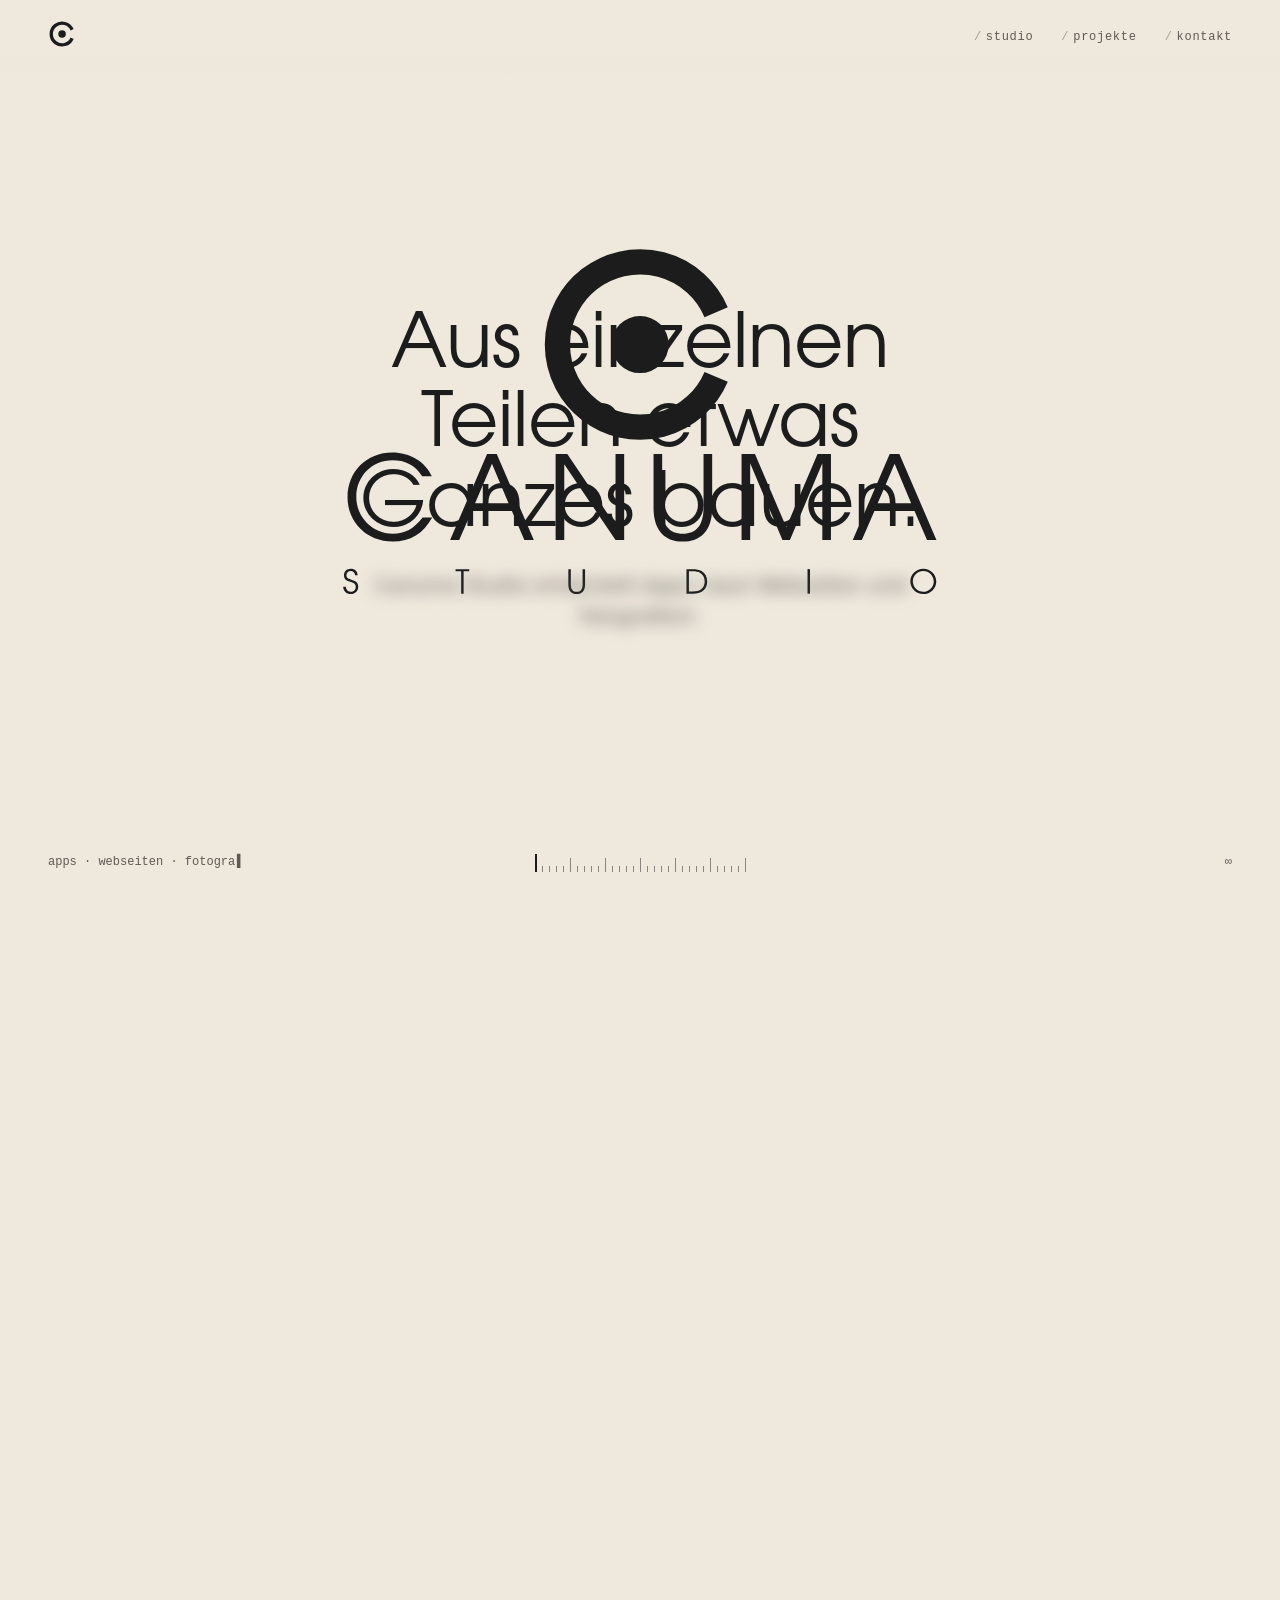
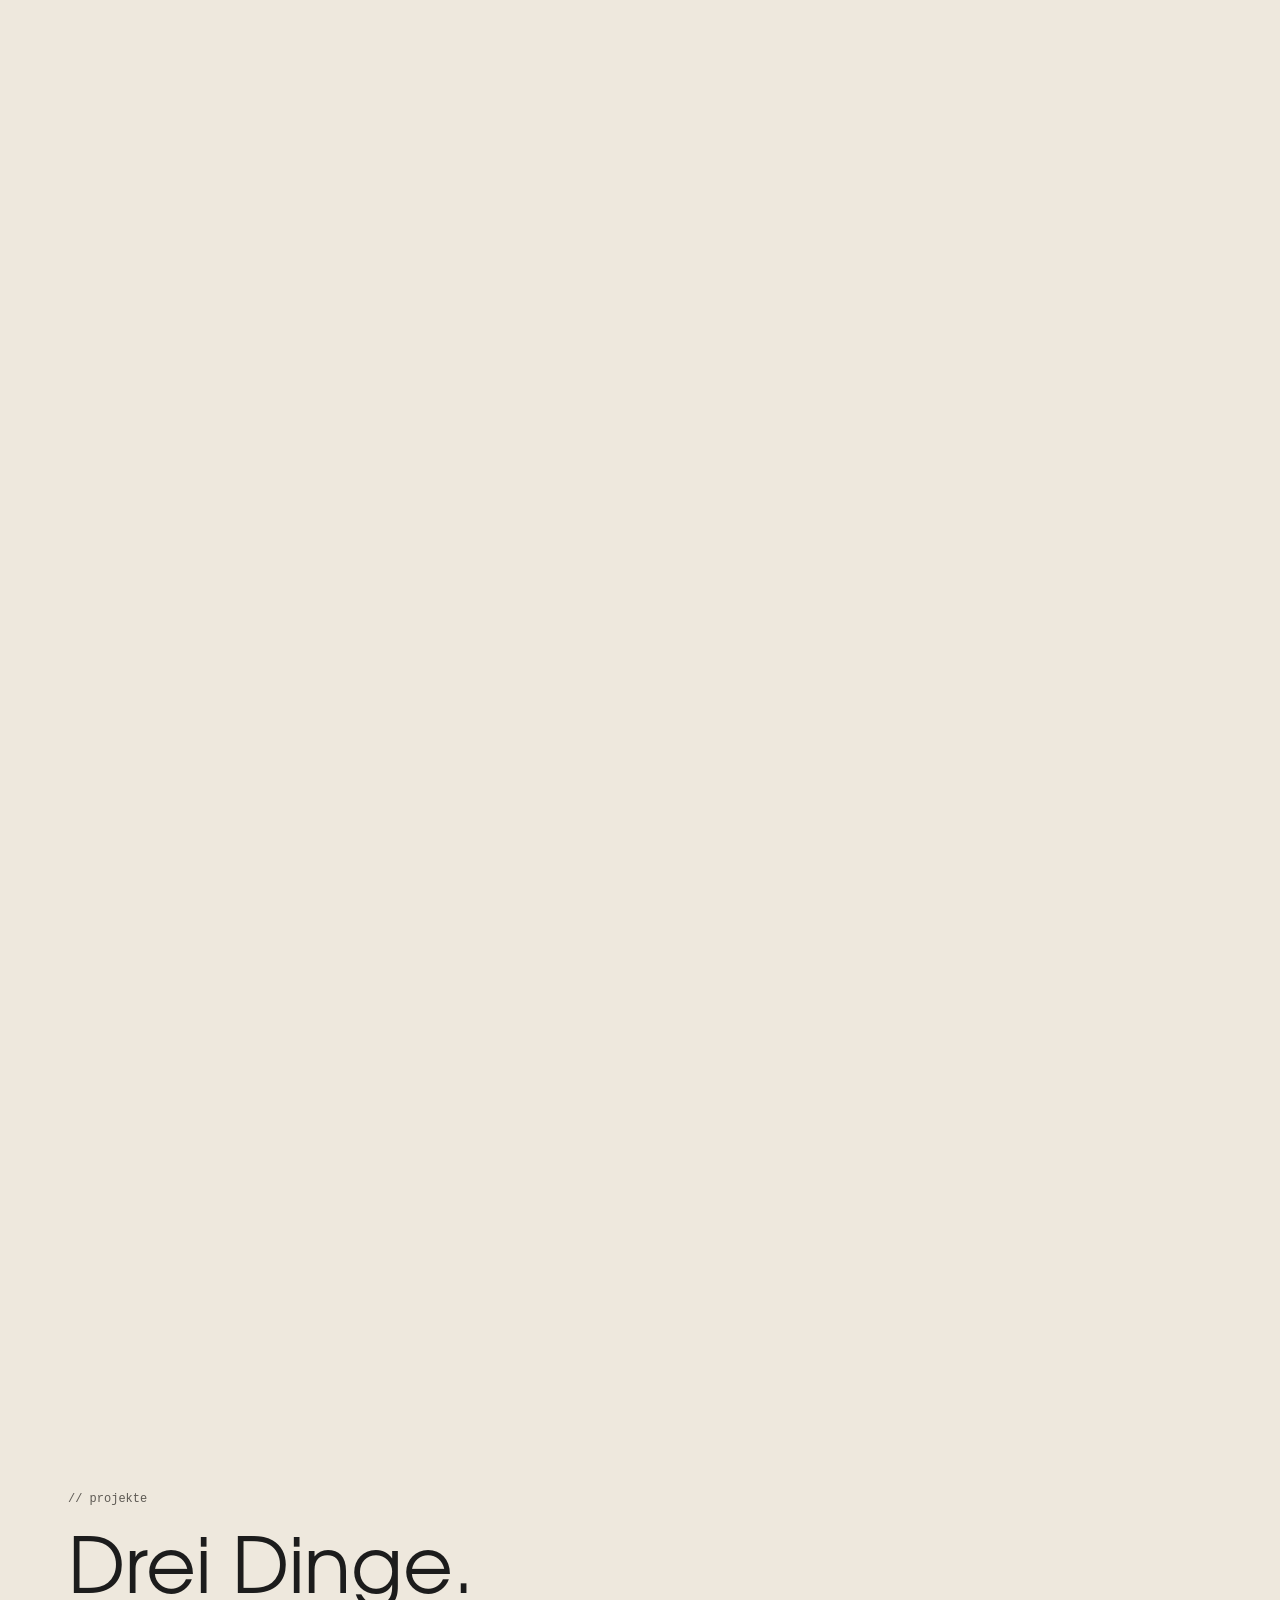
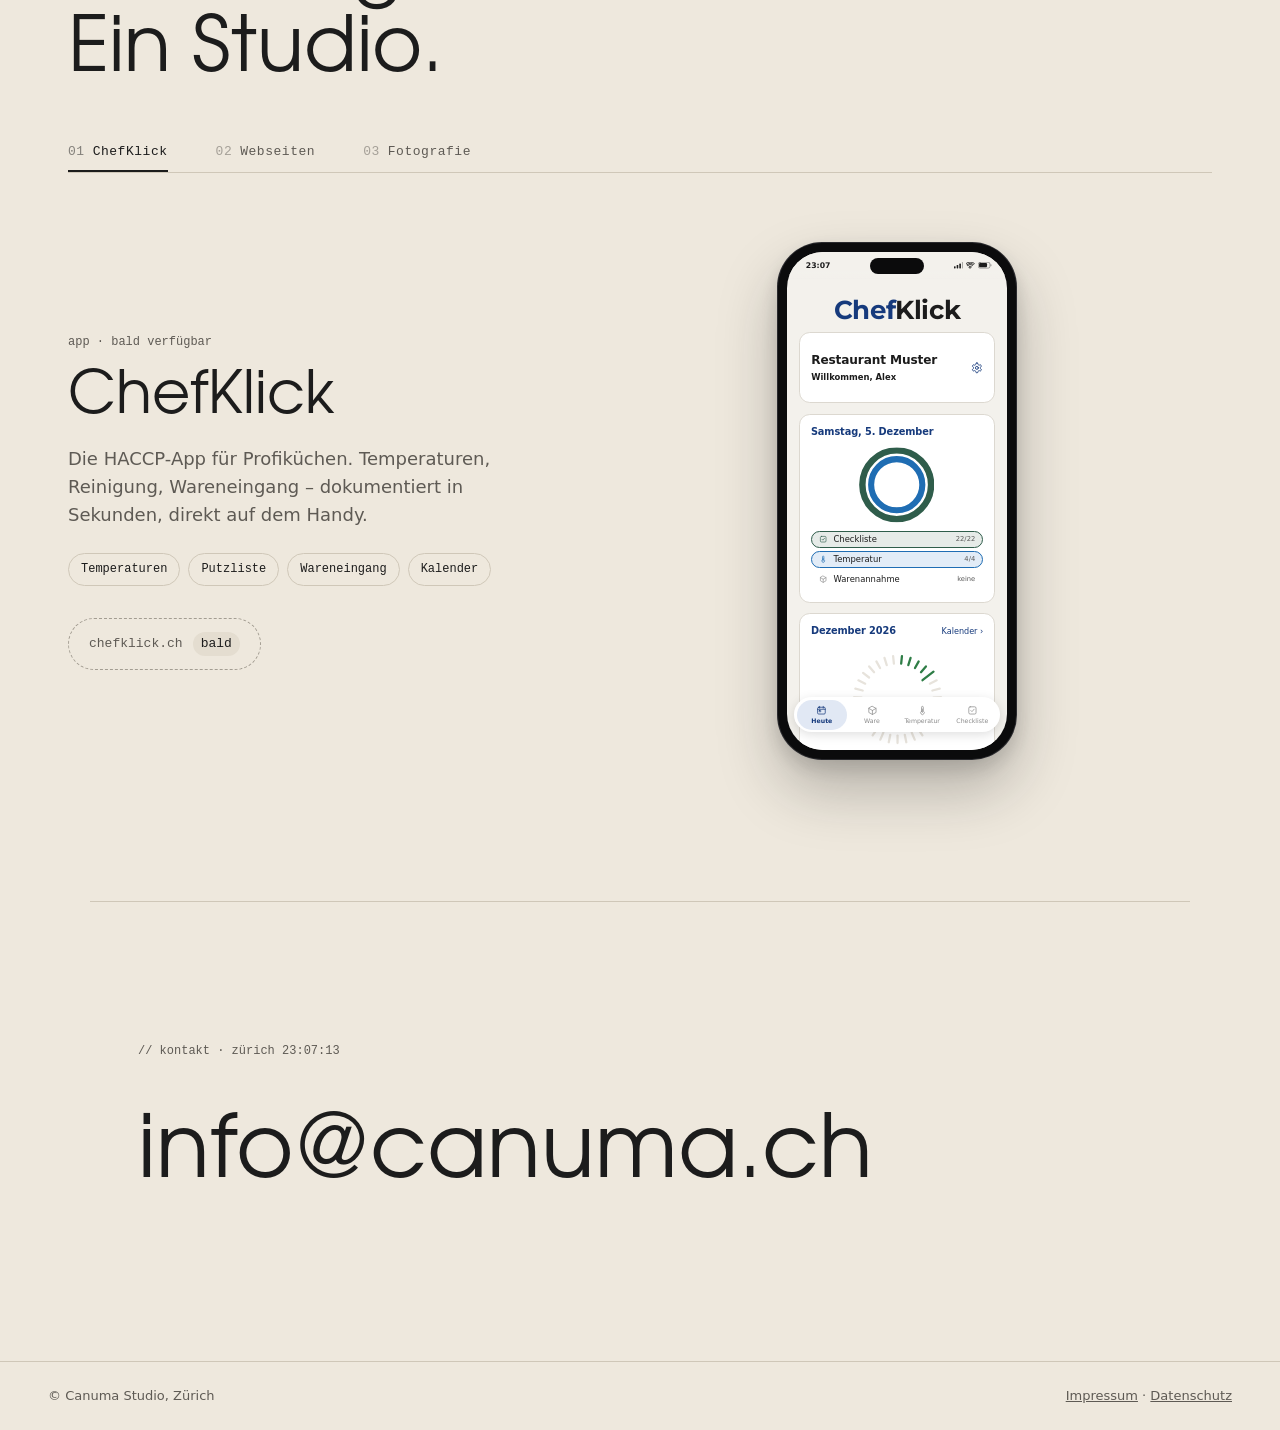
==== commit 8a21c357: "Kintsugi auch auf dem Handy: Spuren nach dem Zerbröckeln" ====
--- a/index.html
+++ b/index.html
@@ -191,7 +191,7 @@
   <footer><span>© Canuma Studio, Zürich</span><span><a href="impressum.html">Impressum</a> · <a
         href="datenschutz.html">Datenschutz</a></span></footer>
 
-  <script src="script.js?v=12"></script>
+  <script src="script.js?v=13"></script>
 </body>
 
 </html>
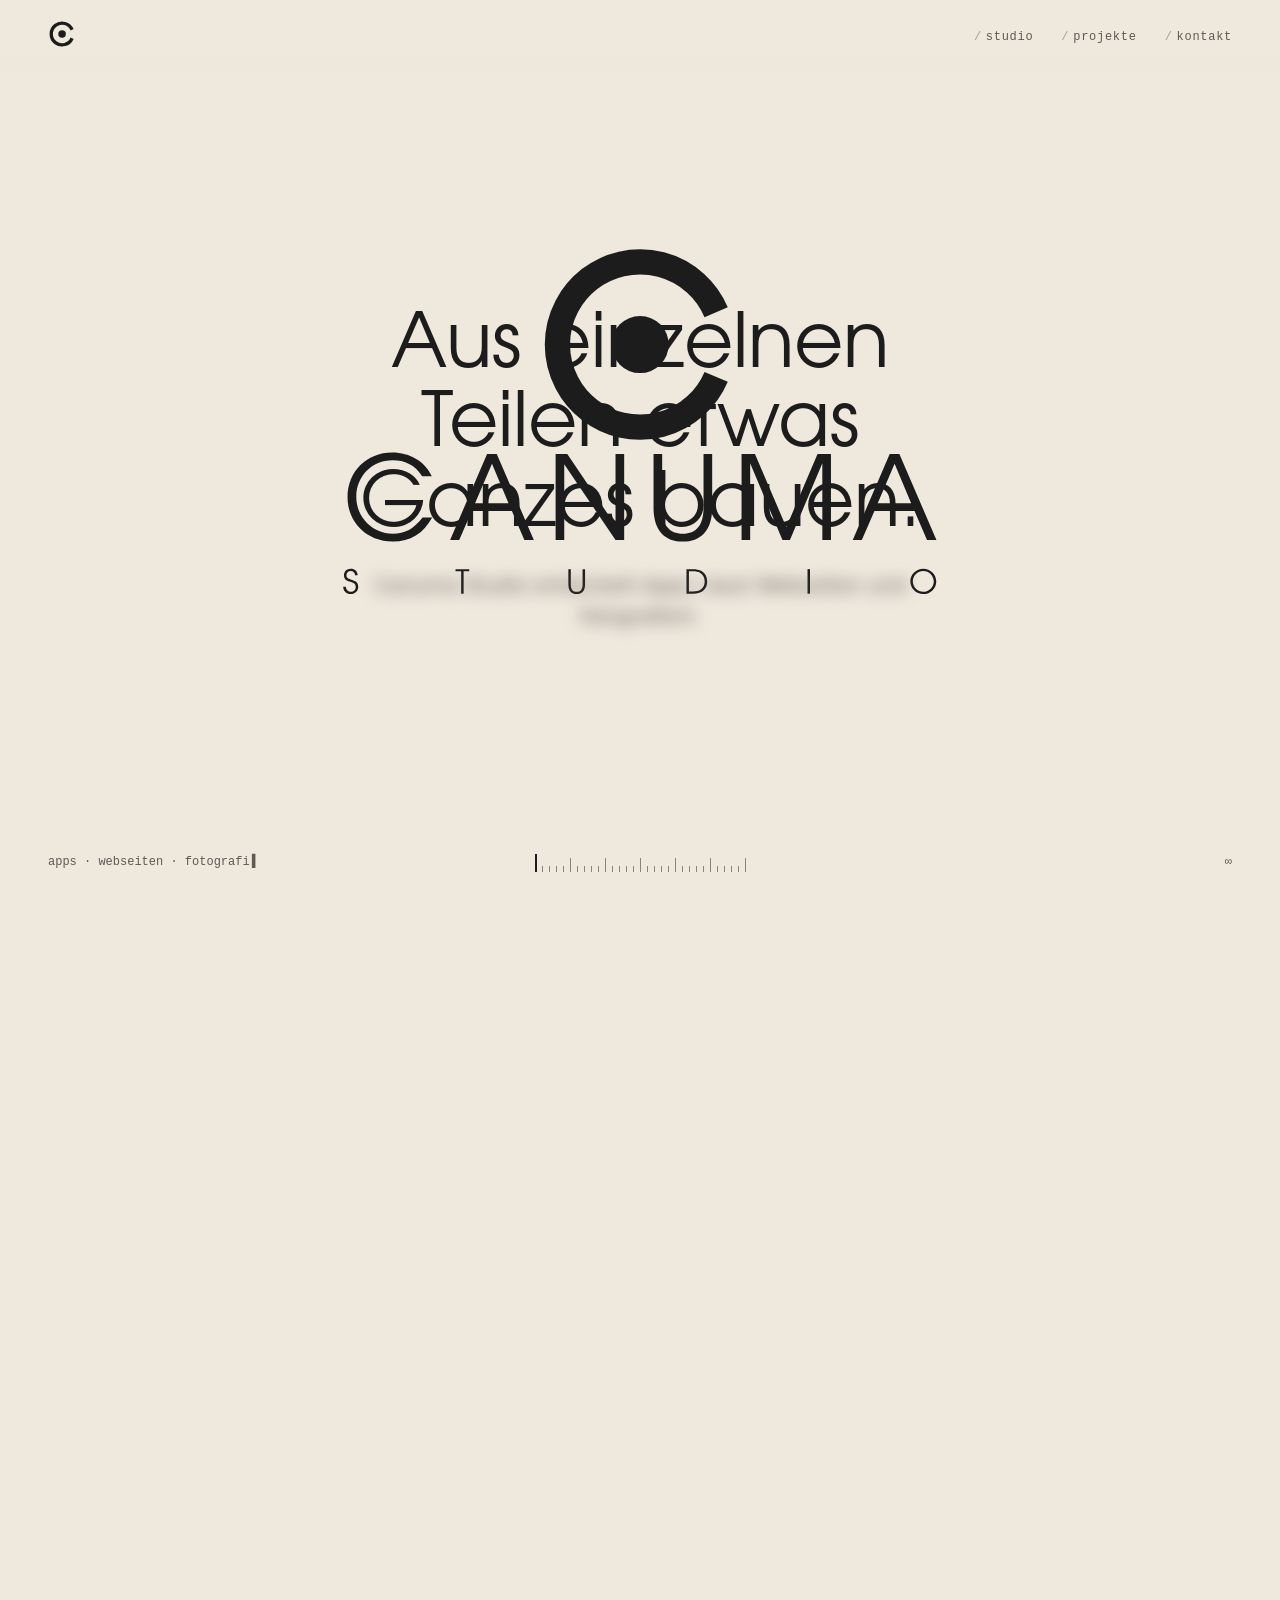
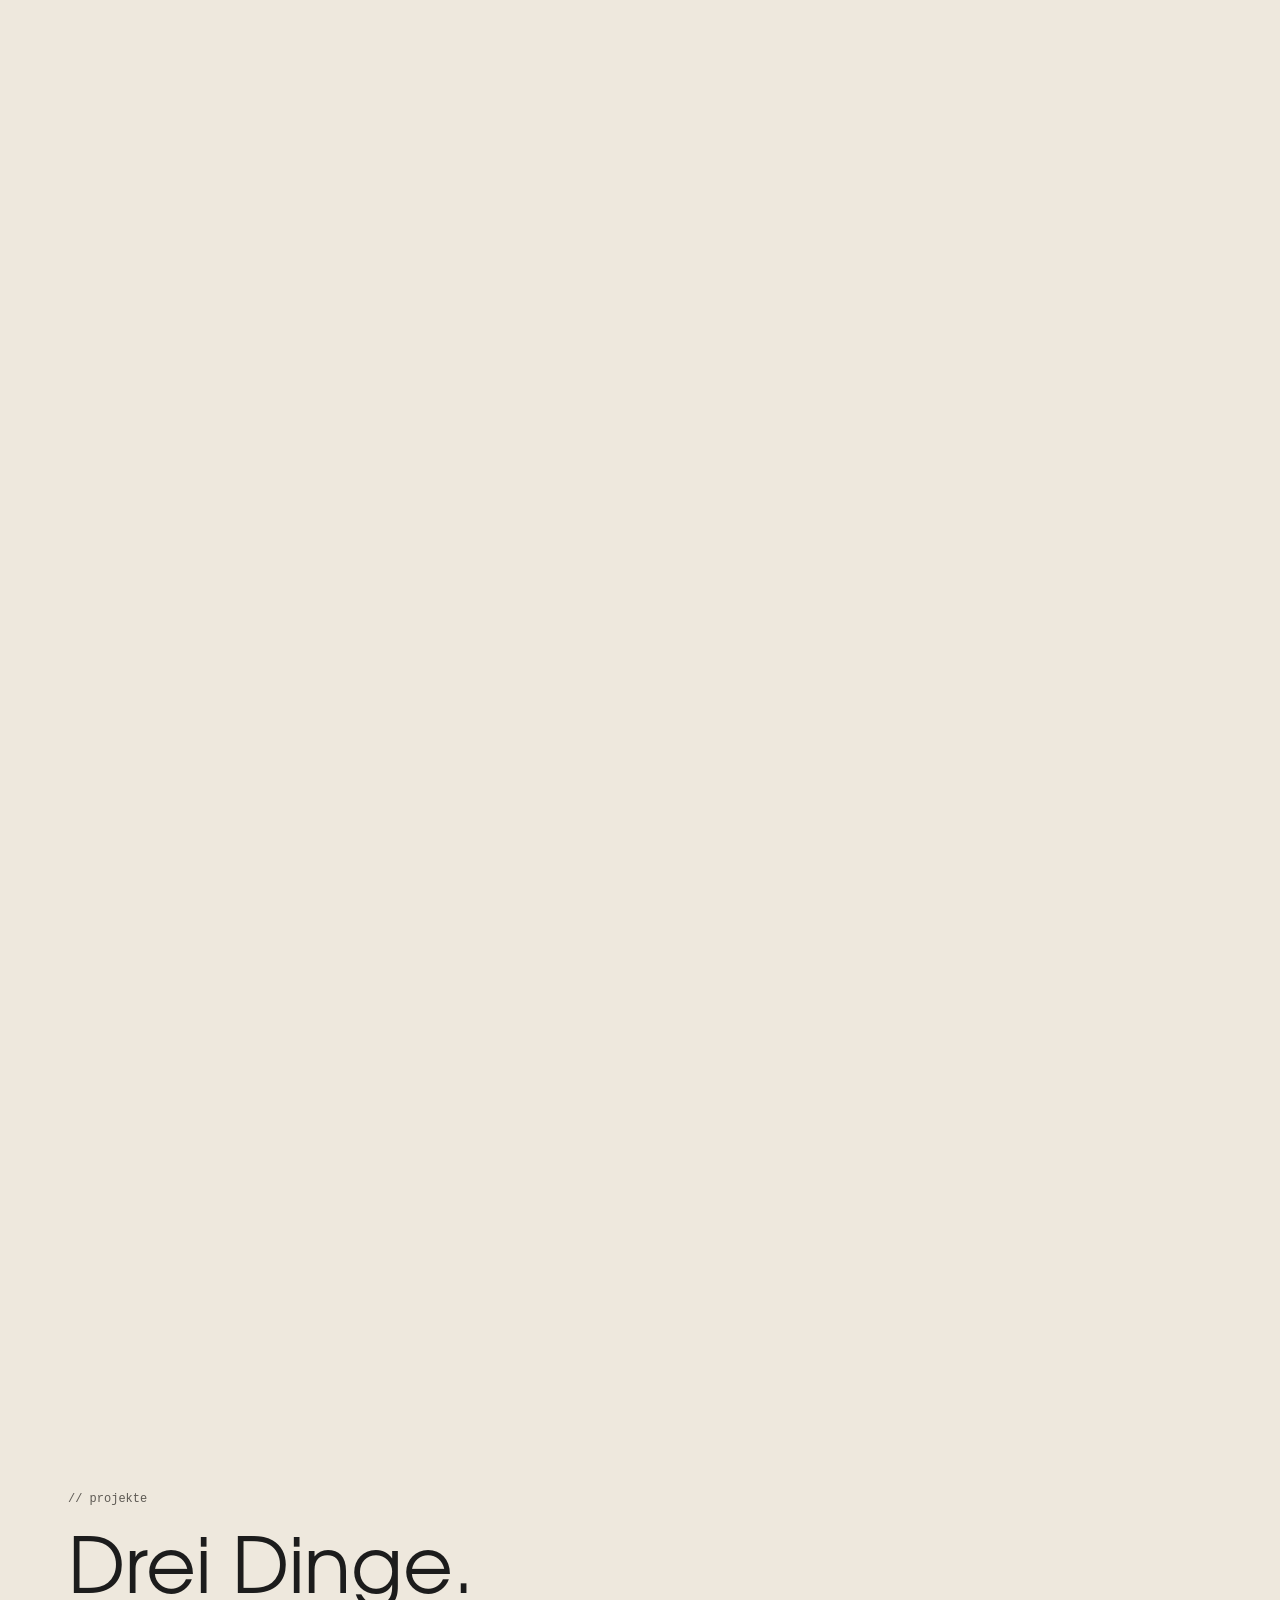
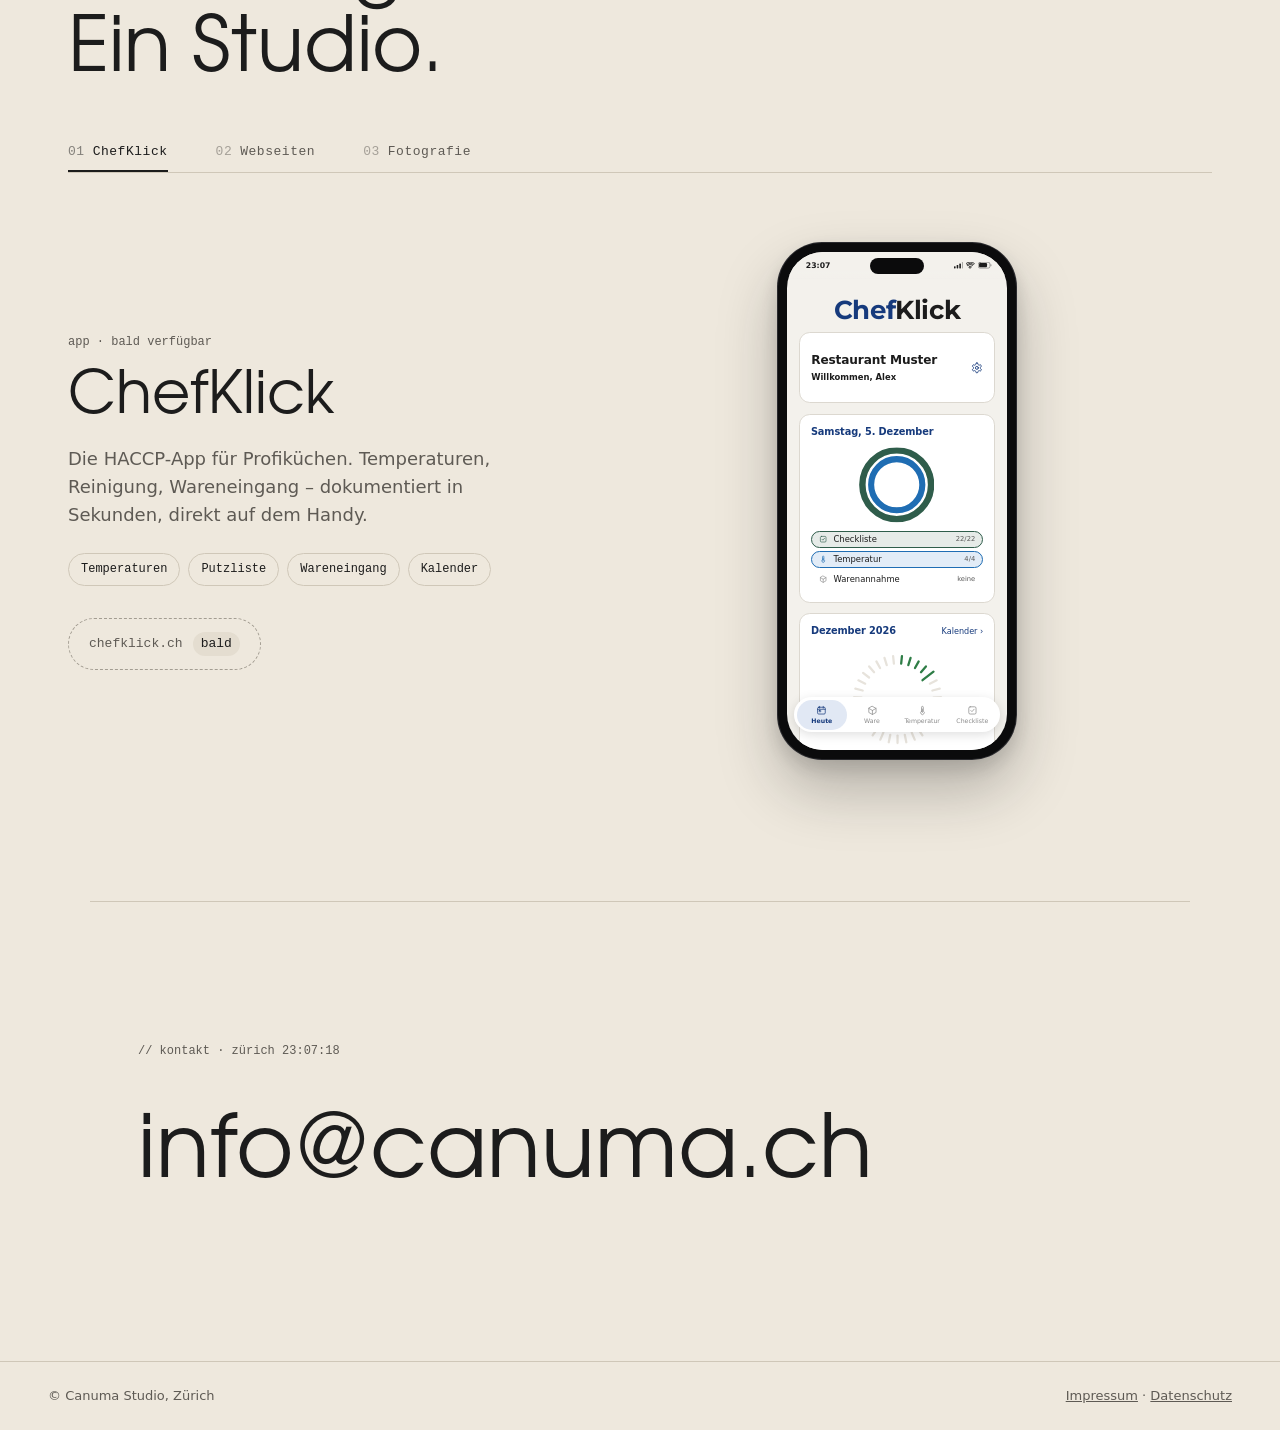
==== commit 89e21010: "Logo: Kintsugi-Narben eingebacken, kein grauer Abdruck mehr in den Lücken" ====
--- a/index.html
+++ b/index.html
@@ -191,7 +191,7 @@
   <footer><span>© Canuma Studio, Zürich</span><span><a href="impressum.html">Impressum</a> · <a
         href="datenschutz.html">Datenschutz</a></span></footer>
 
-  <script src="script.js?v=13"></script>
+  <script src="script.js?v=15"></script>
 </body>
 
 </html>
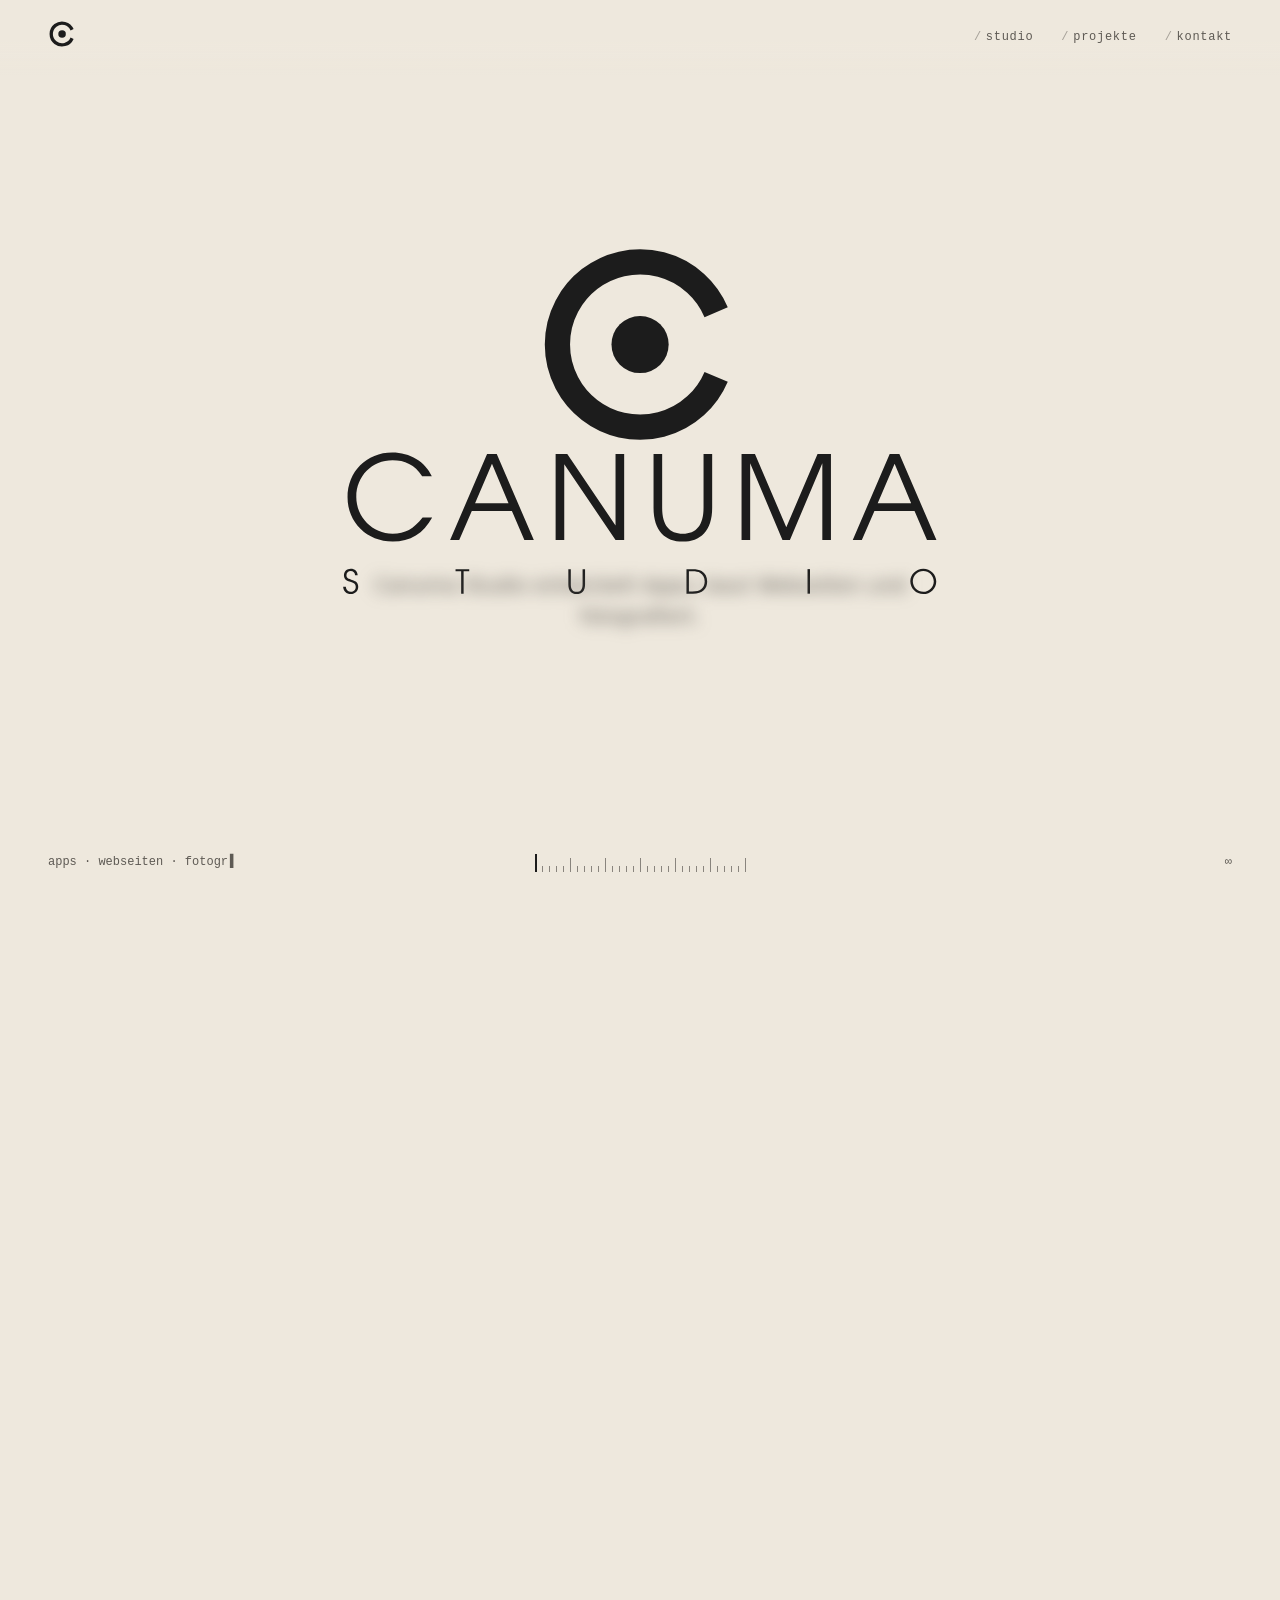
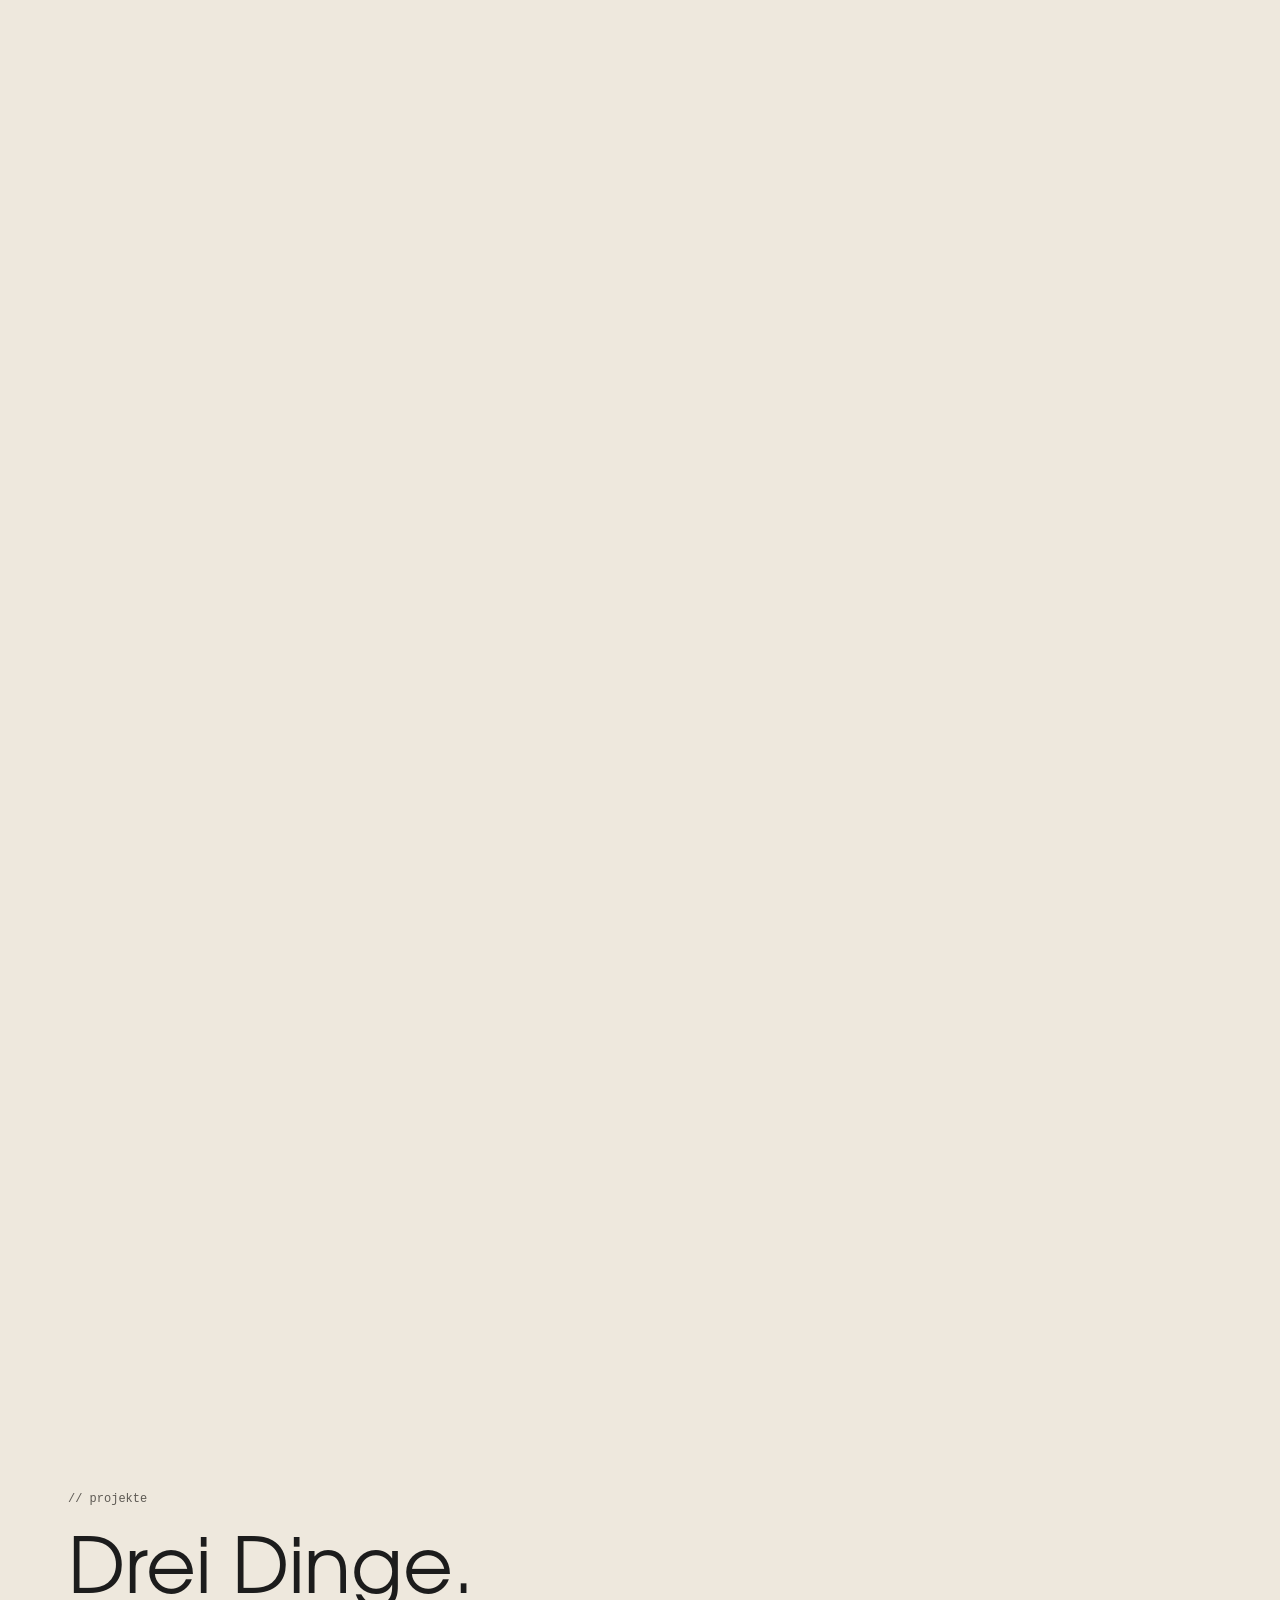
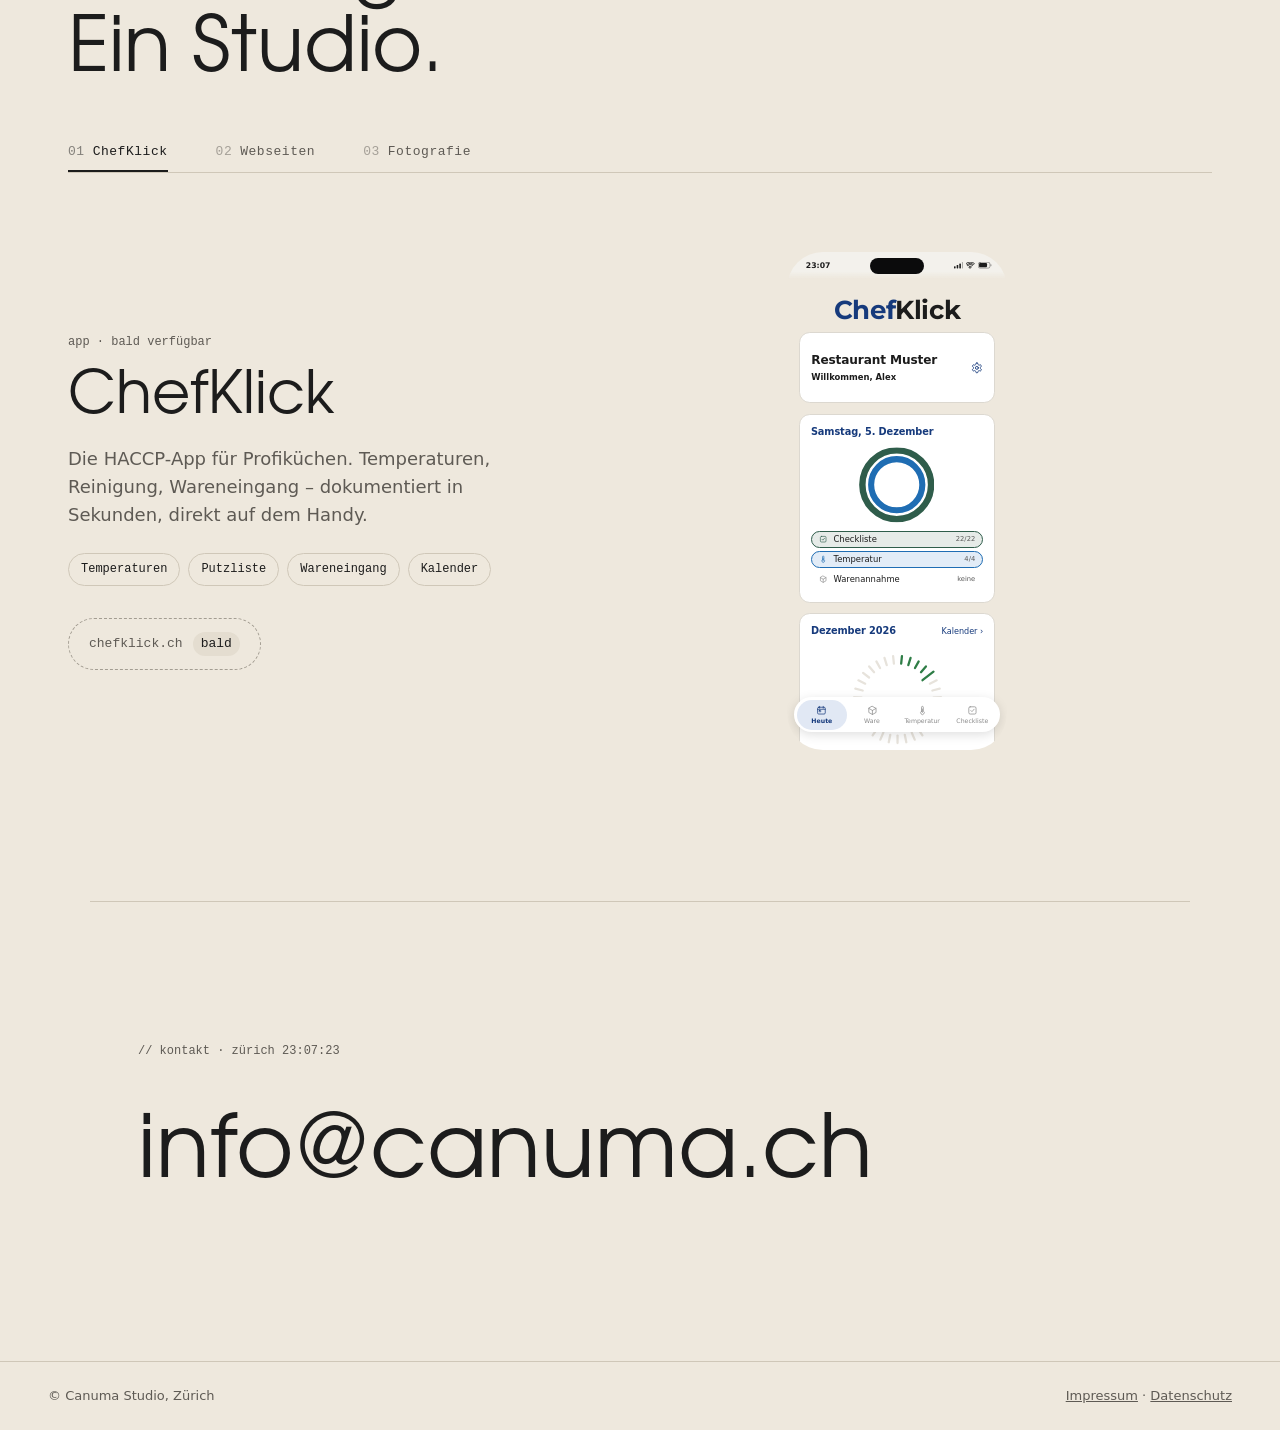
==== commit 5014b81d: "Open-Graph-Vorschau und eigene 404-Seite ergaenzt" ====
--- a/index.html
+++ b/index.html
@@ -8,6 +8,22 @@
   <meta name="description"
     content="Canuma Studio, Zürich – Apps, Webseiten und Fotografie. Entwickler von ChefKlick, der HACCP-App für Profiküchen.">
   <link rel="canonical" href="https://canuma.ch/">
+  <meta property="og:type" content="website">
+  <meta property="og:site_name" content="Canuma Studio">
+  <meta property="og:locale" content="de_CH">
+  <meta property="og:url" content="https://canuma.ch/">
+  <meta property="og:title" content="Canuma Studio – Apps, Webseiten, Fotografie">
+  <meta property="og:description"
+    content="Canuma Studio, Zürich – Apps, Webseiten und Fotografie. Entwickler von ChefKlick, der HACCP-App für Profiküchen.">
+  <meta property="og:image" content="https://canuma.ch/images/og-image.png">
+  <meta property="og:image:width" content="1200">
+  <meta property="og:image:height" content="630">
+  <meta property="og:image:alt" content="Canuma Studio">
+  <meta name="twitter:card" content="summary_large_image">
+  <meta name="twitter:title" content="Canuma Studio – Apps, Webseiten, Fotografie">
+  <meta name="twitter:description"
+    content="Canuma Studio, Zürich – Apps, Webseiten und Fotografie. Entwickler von ChefKlick, der HACCP-App für Profiküchen.">
+  <meta name="twitter:image" content="https://canuma.ch/images/og-image.png">
   <link rel="icon" href="images/favicon.svg" type="image/svg+xml">
   <link rel="preload" href="fonts/texgyreadventor-regular.woff2" as="font" type="font/woff2" crossorigin>
   <link rel="stylesheet" href="styles.css?v=7">
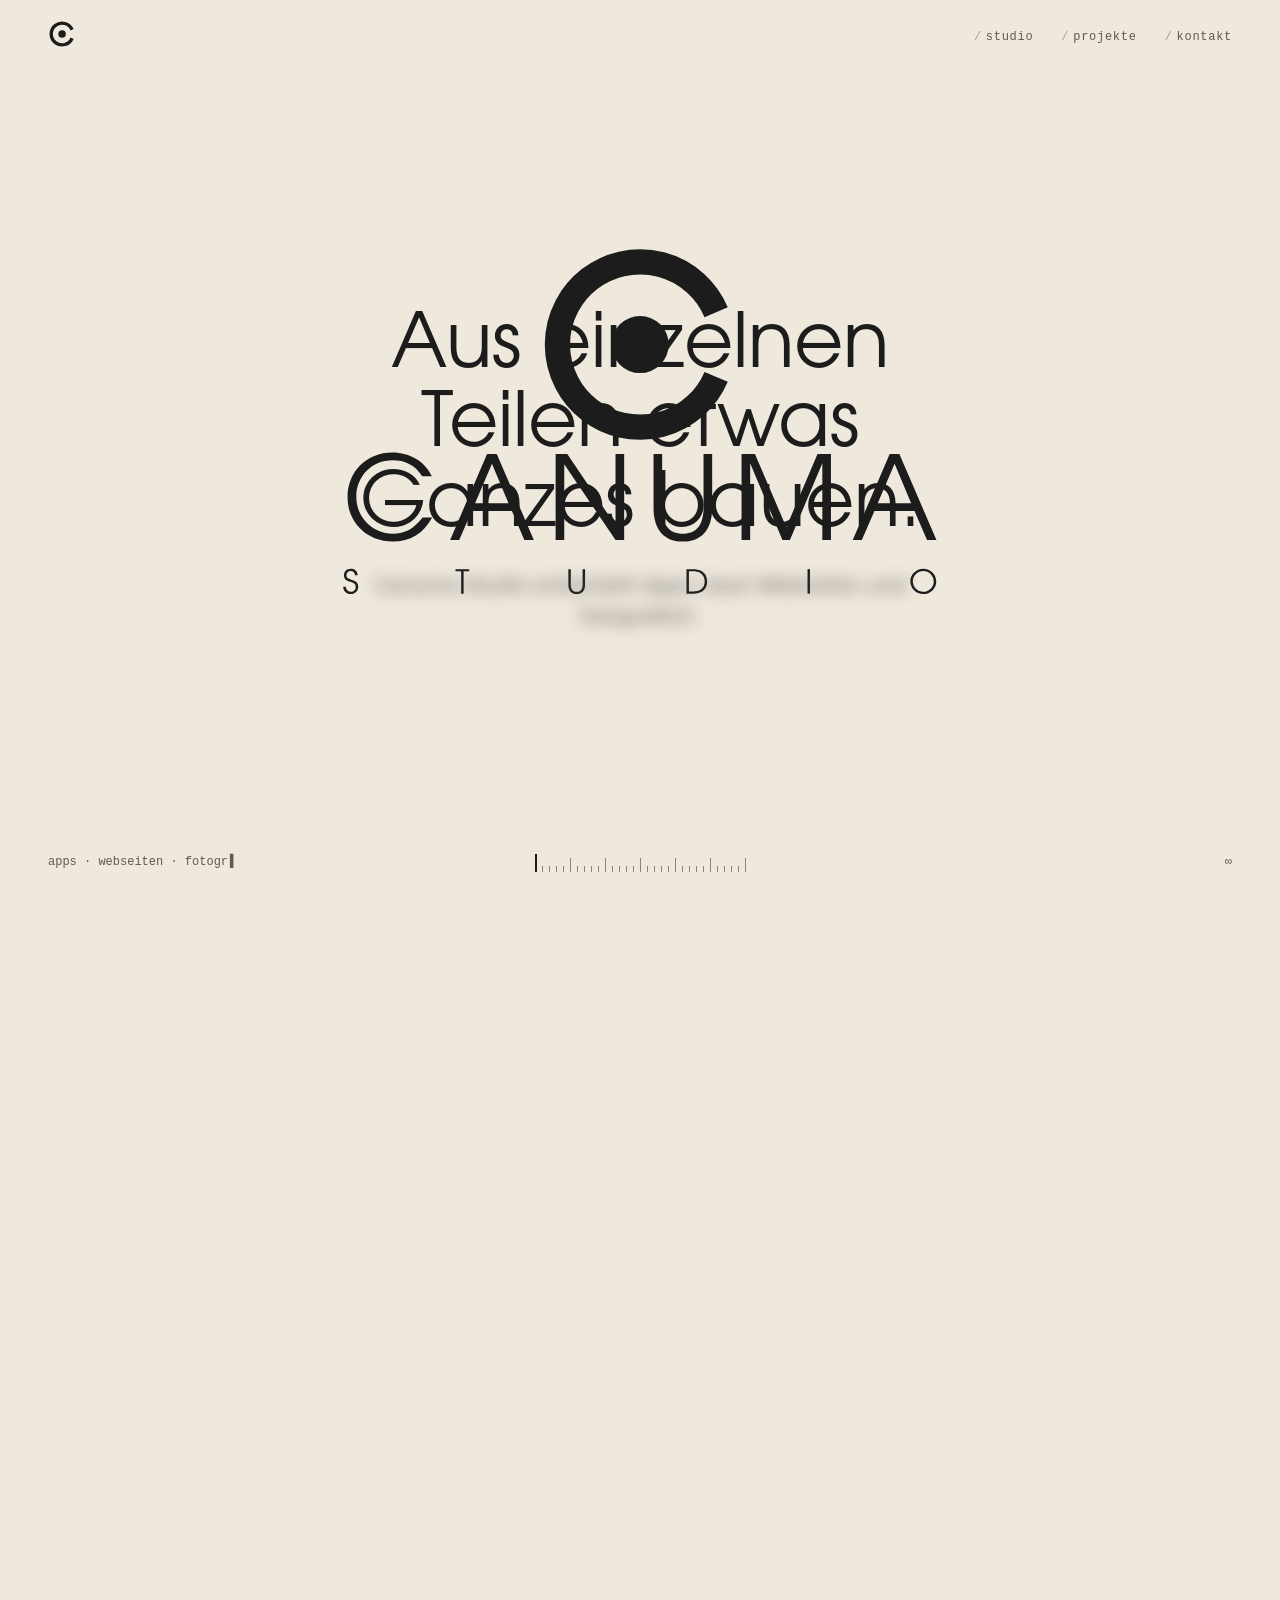
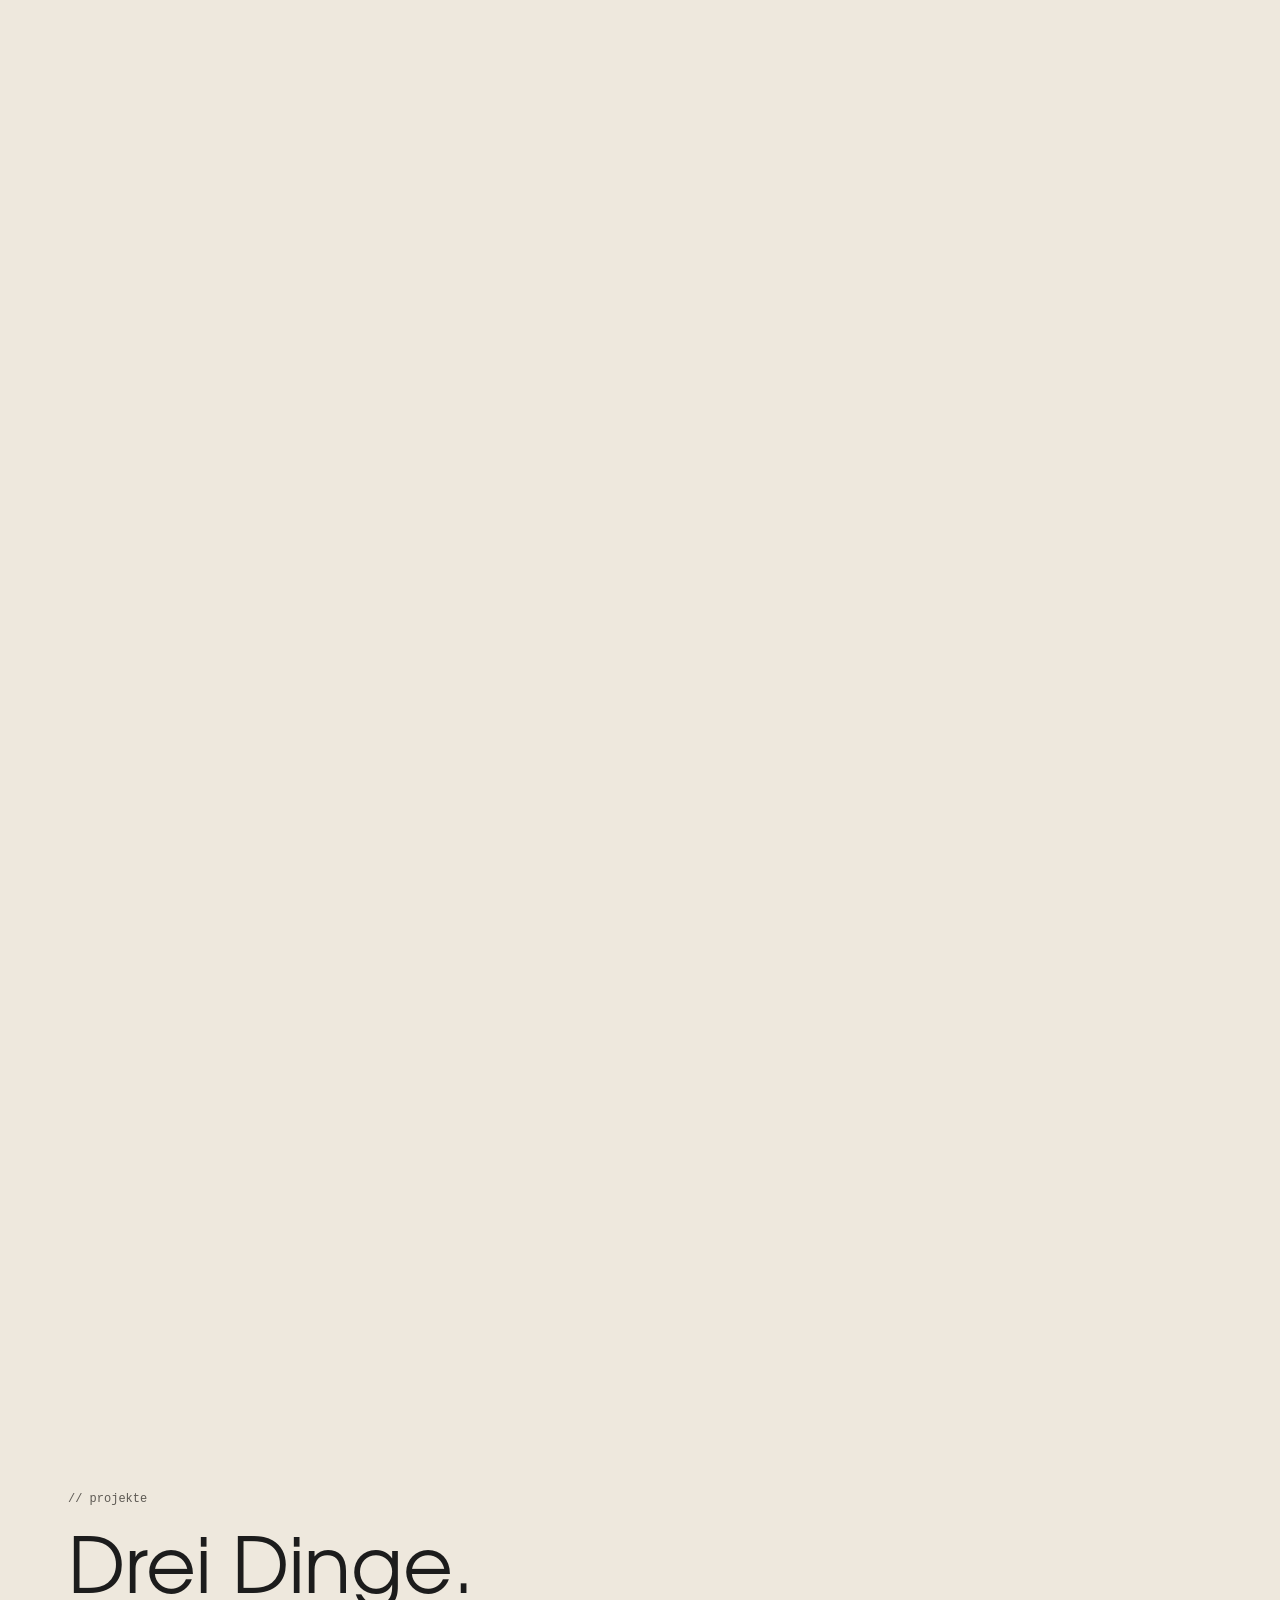
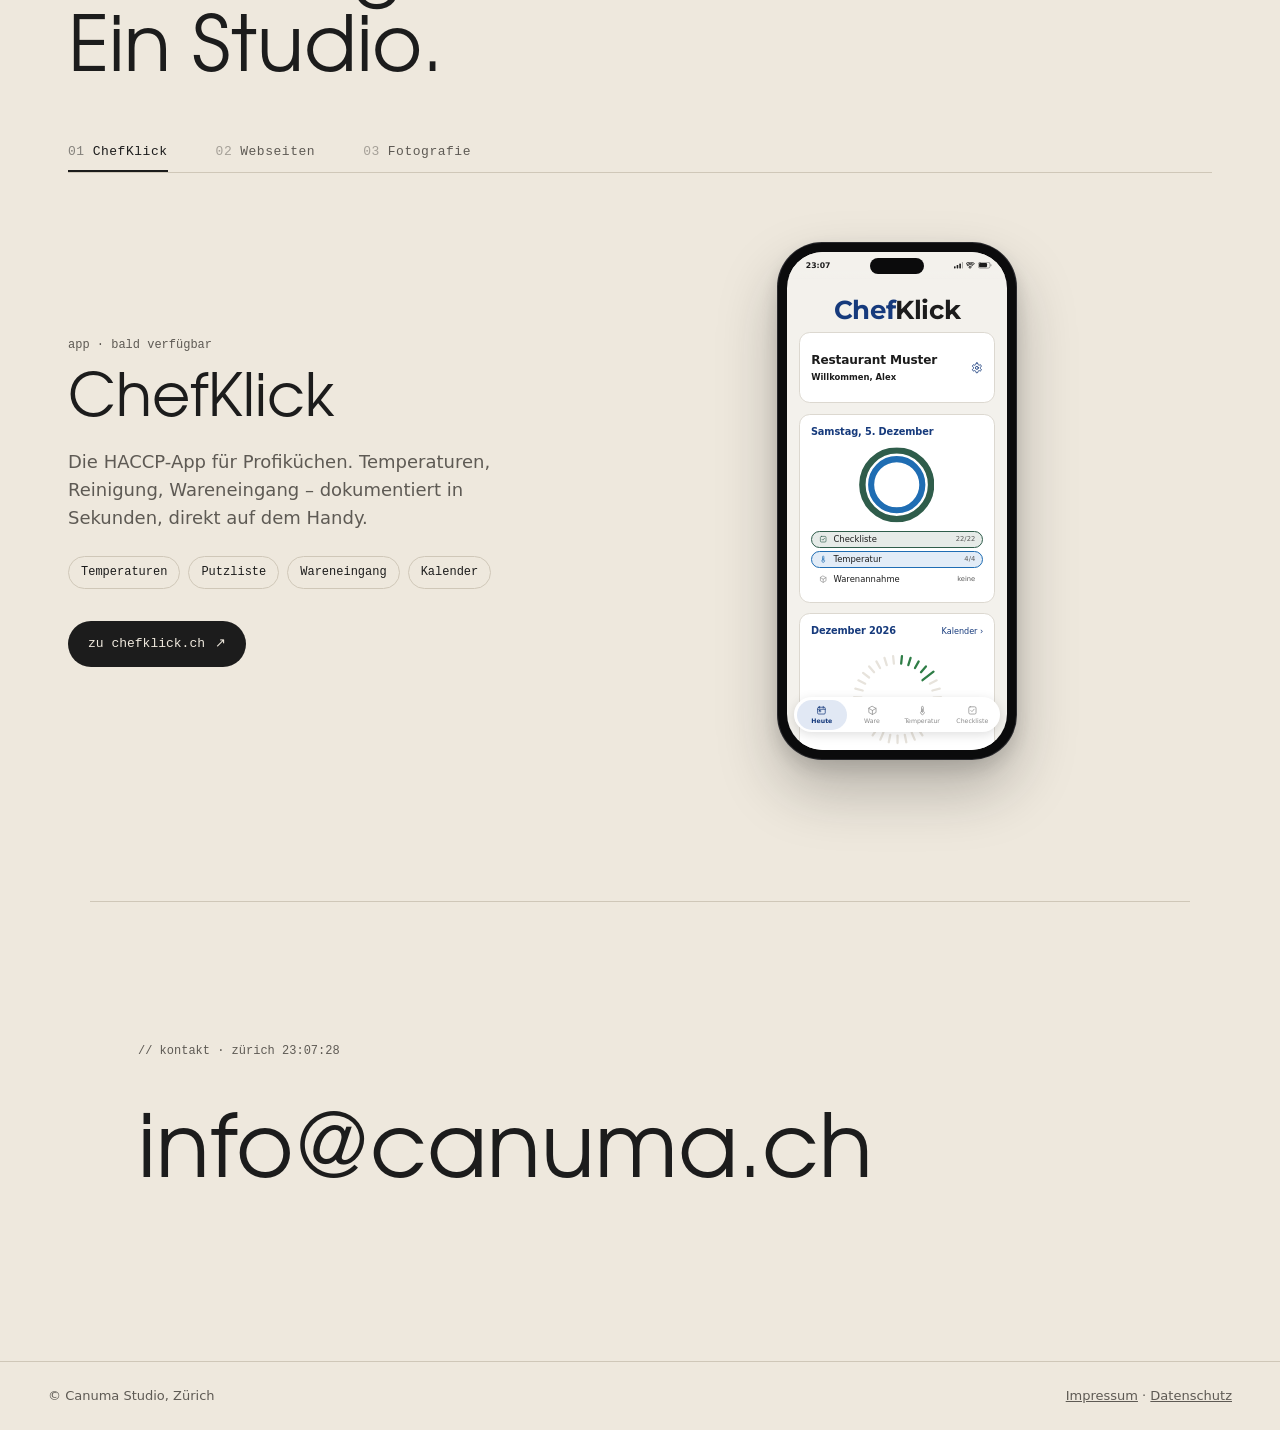
==== commit 6b7691fe: "ChefKlick-Link aktiviert" ====
--- a/index.html
+++ b/index.html
@@ -109,9 +109,7 @@
           <h3>ChefKlick</h3>
           <p>Die HACCP-App für Profiküchen. Temperaturen, Reinigung, Wareneingang – dokumentiert in Sekunden, direkt auf dem Handy.</p>
           <ul class="facts"><li>Temperaturen</li><li>Putzliste</li><li>Wareneingang</li><li>Kalender</li></ul>
-          <!-- Sobald chefklick.ch online ist, diese Zeile ersetzen durch:
-               <a class="cta" href="https://chefklick.ch">zu chefklick.ch <span aria-hidden="true">↗</span></a> -->
-          <span class="cta soon">chefklick.ch <em>bald</em></span>
+          <a class="cta" href="https://chefklick.ch">zu chefklick.ch <span aria-hidden="true">↗</span></a>
         </div>
         <div class="visual" aria-hidden="true">
           <div class="phone"><div class="screen ck">
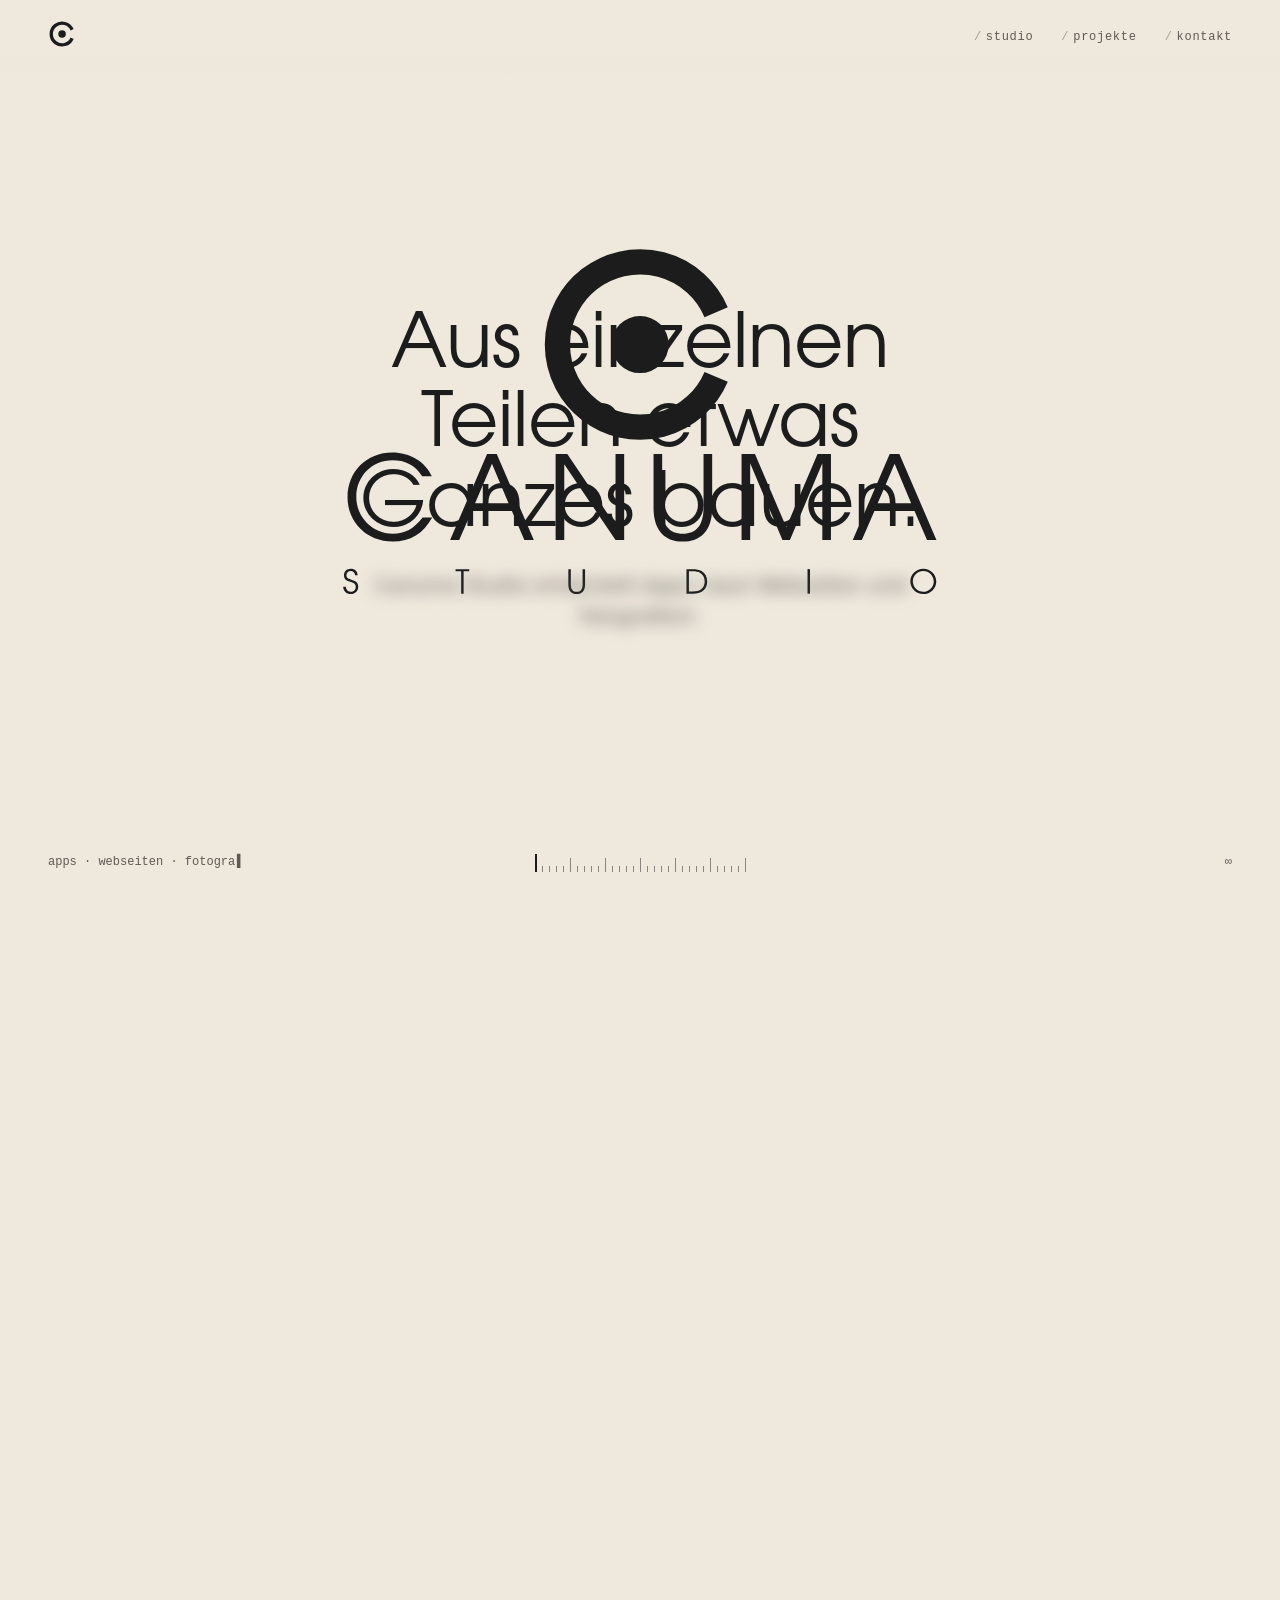
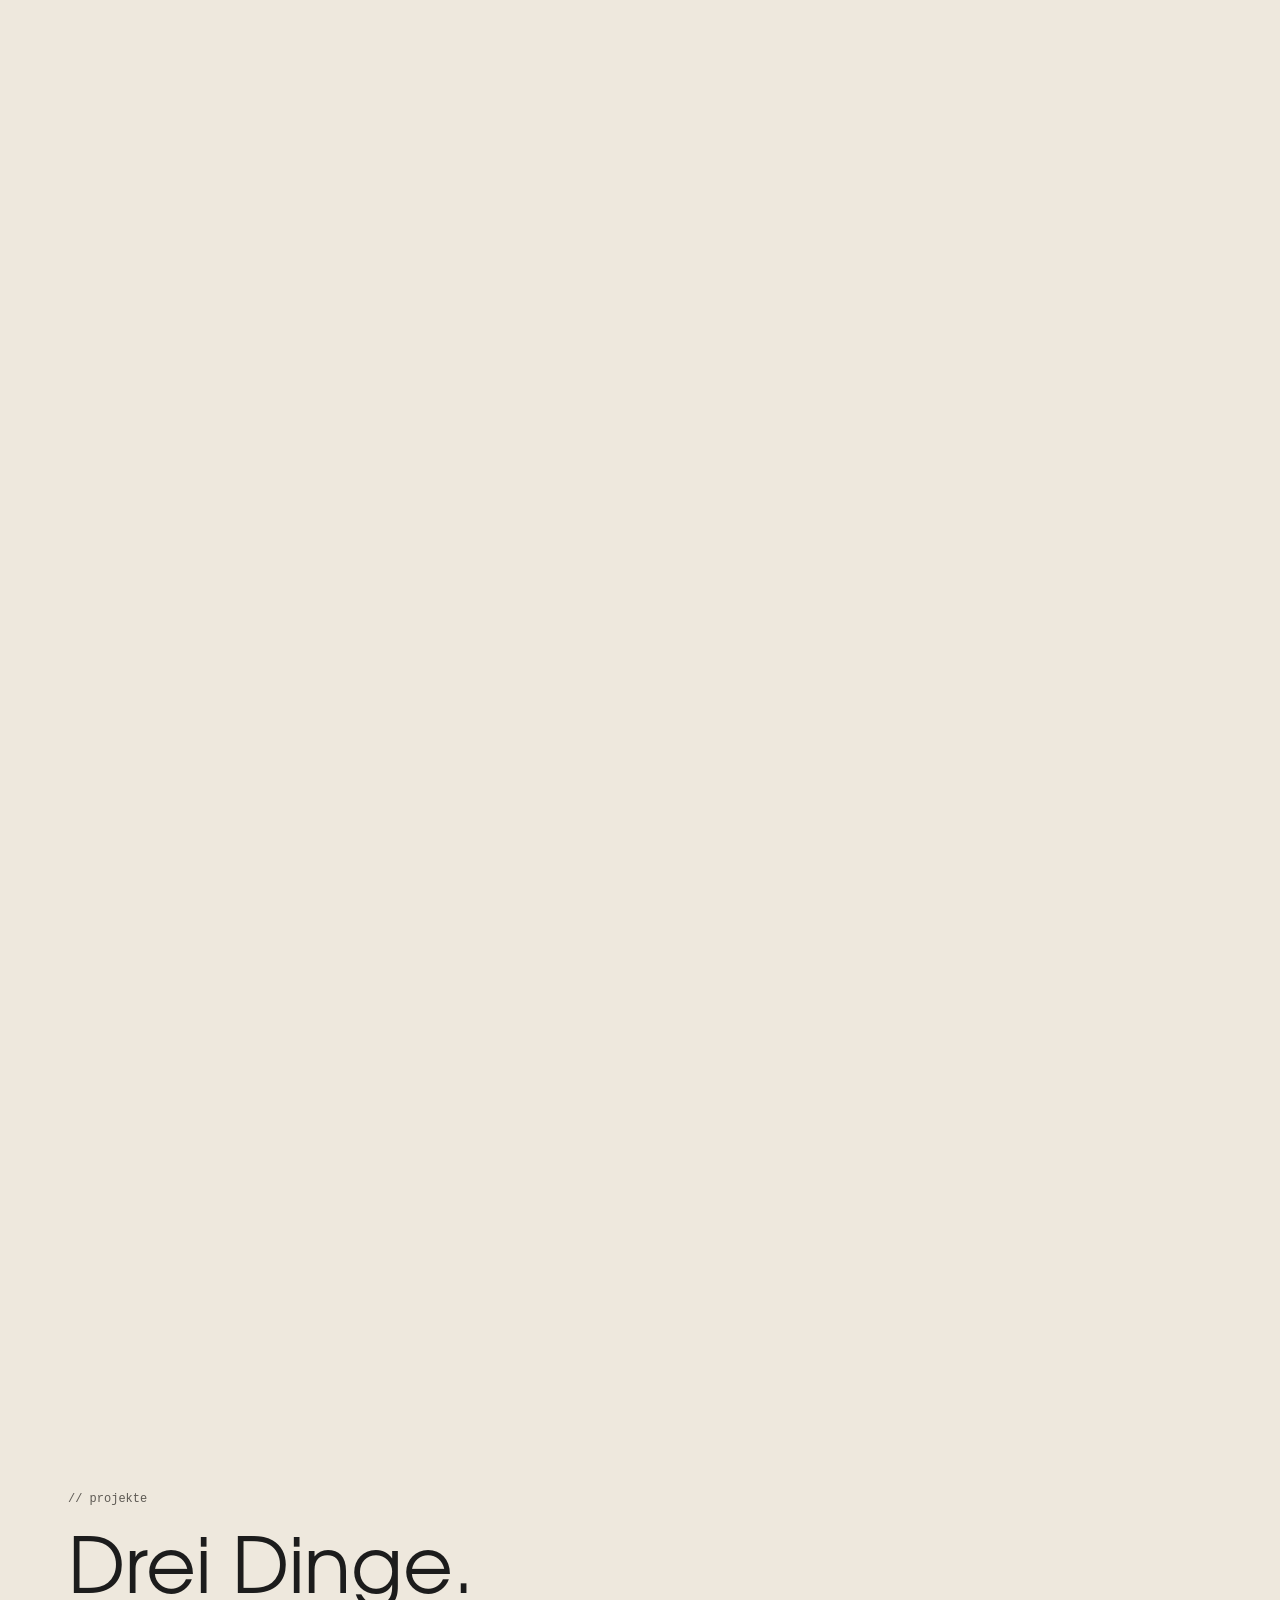
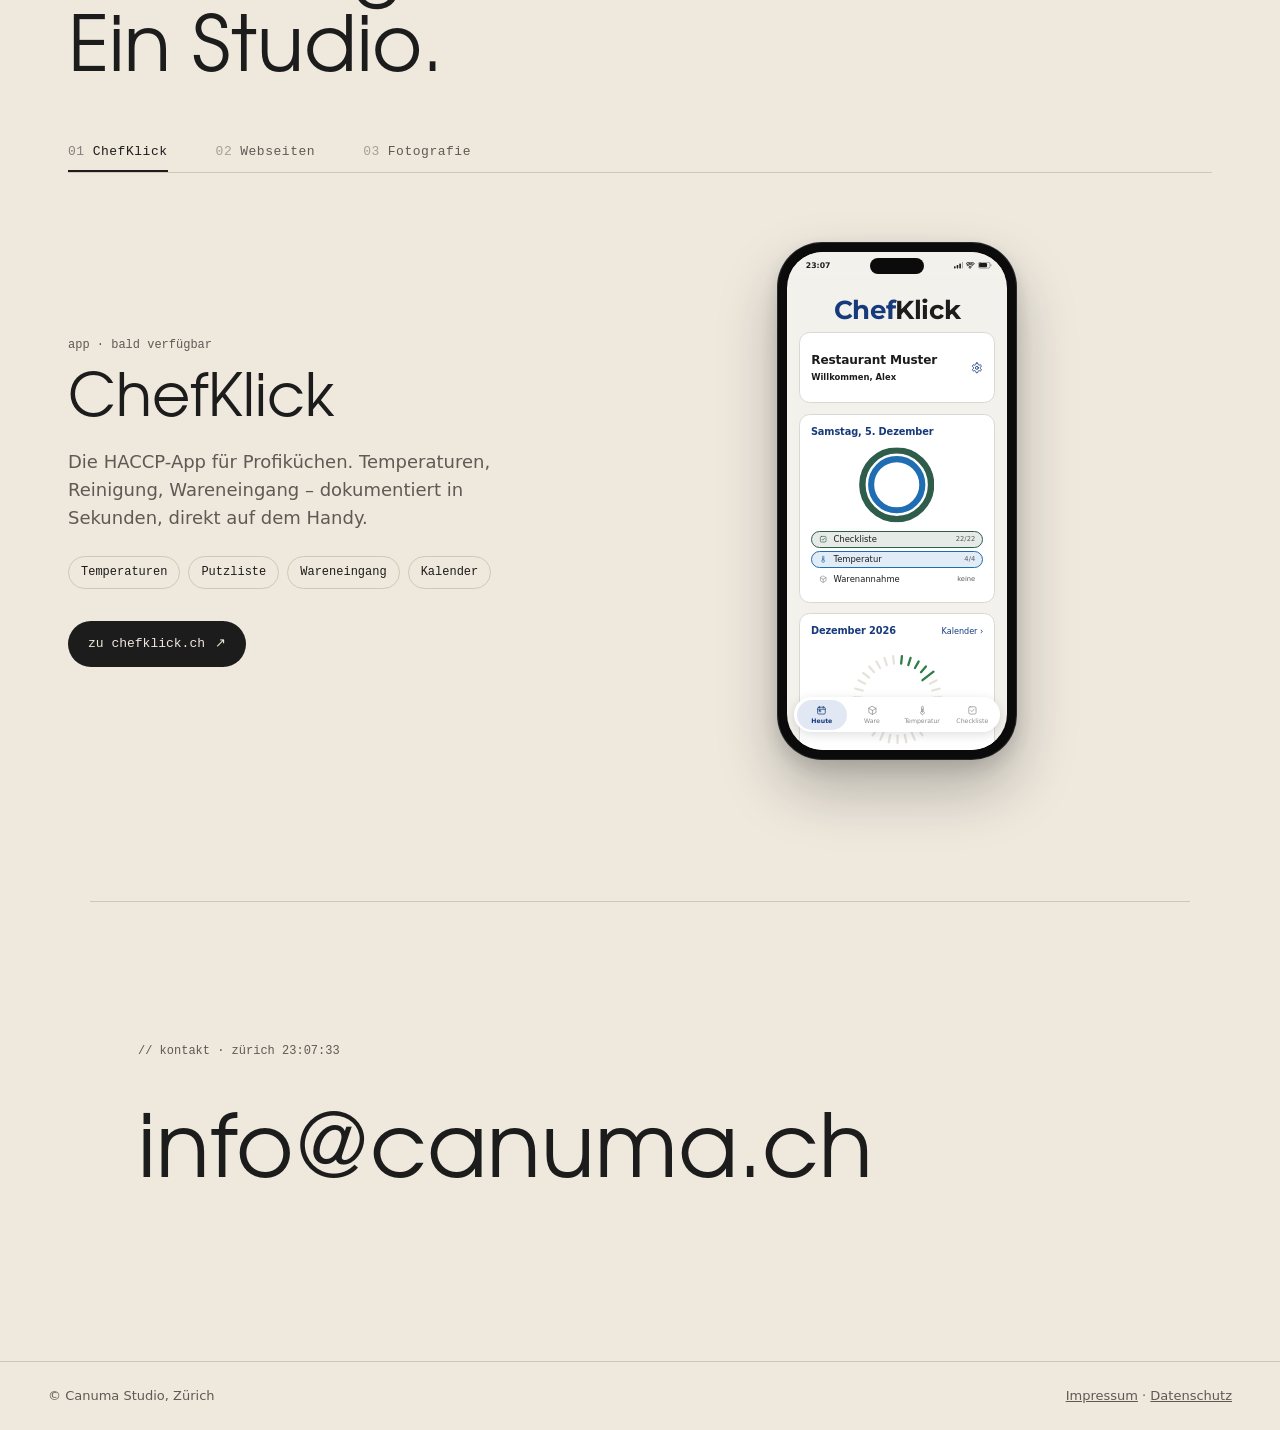
==== commit 518b074e: "Scoff als Webseiten-Beispiel, ChefKlick-Link aktiviert" ====
--- a/index.html
+++ b/index.html
@@ -26,7 +26,7 @@
   <meta name="twitter:image" content="https://canuma.ch/images/og-image.png">
   <link rel="icon" href="images/favicon.svg" type="image/svg+xml">
   <link rel="preload" href="fonts/texgyreadventor-regular.woff2" as="font" type="font/woff2" crossorigin>
-  <link rel="stylesheet" href="styles.css?v=7">
+  <link rel="stylesheet" href="styles.css?v=8">
 </head>
 
 <body>
@@ -151,22 +151,25 @@
           <h3>Webseiten</h3>
           <p>Schnelle, klare Seiten für kleine Betriebe. Von der ersten Skizze bis zur fertigen Seite, die auf jedem Handy funktioniert. Ohne Baukasten, ohne Abo.</p>
           <ul class="facts"><li>Skizze</li><li>Gestaltung</li><li>Handy-tauglich</li><li>Eigene Domain</li></ul>
-          <a class="cta" href="#kontakt">Projekt anfragen <span aria-hidden="true">→</span></a>
+          <div class="ctas">
+            <a class="cta" href="#kontakt">Projekt anfragen <span aria-hidden="true">→</span></a>
+            <a class="cta ghost" href="https://scoff-switzerland.ch" target="_blank" rel="noopener">Beispiel: Scoff <span aria-hidden="true">↗</span></a>
+          </div>
         </div>
         <div class="visual" aria-hidden="true">
           <div class="browser">
-            <div class="bar"><i></i><i></i><i></i><span>dein-betrieb.ch</span></div>
+            <div class="bar"><i></i><i></i><i></i><span>scoff-switzerland.ch</span></div>
             <div class="site">
-              <div class="s-nav"><b class="w" style="--d:0s">Dein Betrieb</b><span class="w" style="--d:.05s">Angebot · Über uns · Kontakt</span></div>
+              <div class="s-nav"><b class="w" style="--d:0s">SCOFF</b><span class="w" style="--d:.05s">Sortiment · Über uns · Kontakt</span></div>
               <div class="s-hero">
-                <div class="s-img wb" data-l="bild" style="--d:.1s"></div>
+                <div class="s-img wb" data-l="logo" style="--d:.1s"></div>
                 <div class="s-copy">
-                  <h4 class="w" style="--d:.2s">Schön, dass du da bist.</h4>
-                  <p class="w" style="--d:.28s">Hier steht in zwei Sätzen, was euch besonders macht.</p>
-                  <span class="s-btn w" style="--d:.36s">Öffnungszeiten</span>
+                  <h4 class="w" style="--d:.2s">Italienische Feinkost.</h4>
+                  <p class="w" style="--d:.28s">Manufakturprodukte und Weine aus Italien, direkt aus der Schweiz geliefert.</p>
+                  <span class="s-btn w" style="--d:.36s">Preise anfragen</span>
                 </div>
               </div>
-              <div class="s-row"><div class="wb" data-l="foto" style="--d:.42s"></div><div class="wb" data-l="foto" style="--d:.48s"></div><div class="wb" data-l="foto" style="--d:.54s"></div></div>
+              <div class="s-row"><div class="wb" data-l="wein" style="--d:.42s"></div><div class="wb" data-l="wein" style="--d:.48s"></div><div class="wb" data-l="likör" style="--d:.54s"></div></div>
             </div>
           </div>
           <ol class="phase"><li>01 skizze</li><li>02 gestaltung</li><li>03 handy</li></ol>
--- a/styles.css
+++ b/styles.css
@@ -96,6 +96,8 @@
 .facts li { font-family: var(--mono); font-size: 12px; border: 1px solid var(--line); border-radius: 999px; padding: 6px 12px; }
 .cta { display: inline-flex; align-items: center; gap: 10px; font-family: var(--mono); font-size: 13px; text-decoration: none; background: var(--ink); color: var(--beige); padding: 13px 20px; border-radius: 999px; transition: transform .3s cubic-bezier(.2,.8,.2,1); }
 .cta:hover { transform: translateY(-2px); }
+.ctas { display: flex; flex-wrap: wrap; gap: 10px; }
+.cta.ghost { background: none; color: var(--ink); box-shadow: inset 0 0 0 1px var(--ink); }
 .cta.soon { background: none; color: var(--muted); border: 1px dashed #a39d92; cursor: default; transform: none; }
 .cta.soon em { font-style: normal; background: var(--beige-2); color: var(--ink); padding: 2px 8px; border-radius: 999px; }
 .visual { position: relative; background: var(--ink); border-radius: 20px; height: min(66svh, 560px); min-height: 440px; overflow: hidden; display: grid; place-items: center; }
@@ -178,10 +180,12 @@
 .wb::after { content: attr(data-l); position: absolute; inset: 0; display: grid; place-items: center; font: 9px var(--mono); color: #a39d92; transition: opacity .4s var(--d, 0s); }
 .browser.styled .wb { outline-color: transparent; }
 .browser.styled .wb::after { opacity: 0; }
-.browser.styled .s-img { background: linear-gradient(150deg, #d6a77a 0%, #9c5a35 55%, #4a2f22 100%); }
-.browser.styled .s-row .wb:nth-child(1) { background: linear-gradient(160deg, #c9b79a, #7d6b55); }
-.browser.styled .s-row .wb:nth-child(2) { background: linear-gradient(160deg, #a7a58f, #595a48); }
-.browser.styled .s-row .wb:nth-child(3) { background: linear-gradient(160deg, #d9c3a8, #a0714e); }
+.browser.styled .s-img { background: #10161d url(images/web/scoff-logo.png) center / auto 70% no-repeat; }
+.browser.styled .s-row .wb { background: #fff center / contain no-repeat; }
+.browser.styled .s-row .wb:nth-child(1) { background-image: url(images/web/wein-urbano.jpg); }
+.browser.styled .s-row .wb:nth-child(2) { background-image: url(images/web/wein-lacrima.jpg); }
+.browser.styled .s-row .wb:nth-child(3) { background-image: url(images/web/likoer-visciola.jpg); }
+.browser.styled .s-btn { background: #ff6a2b; color: #fff; }
 @container (max-width: 300px) {
   .s-nav span { display: none; }
   .s-hero { grid-template-columns: 1fr; gap: 10px; }
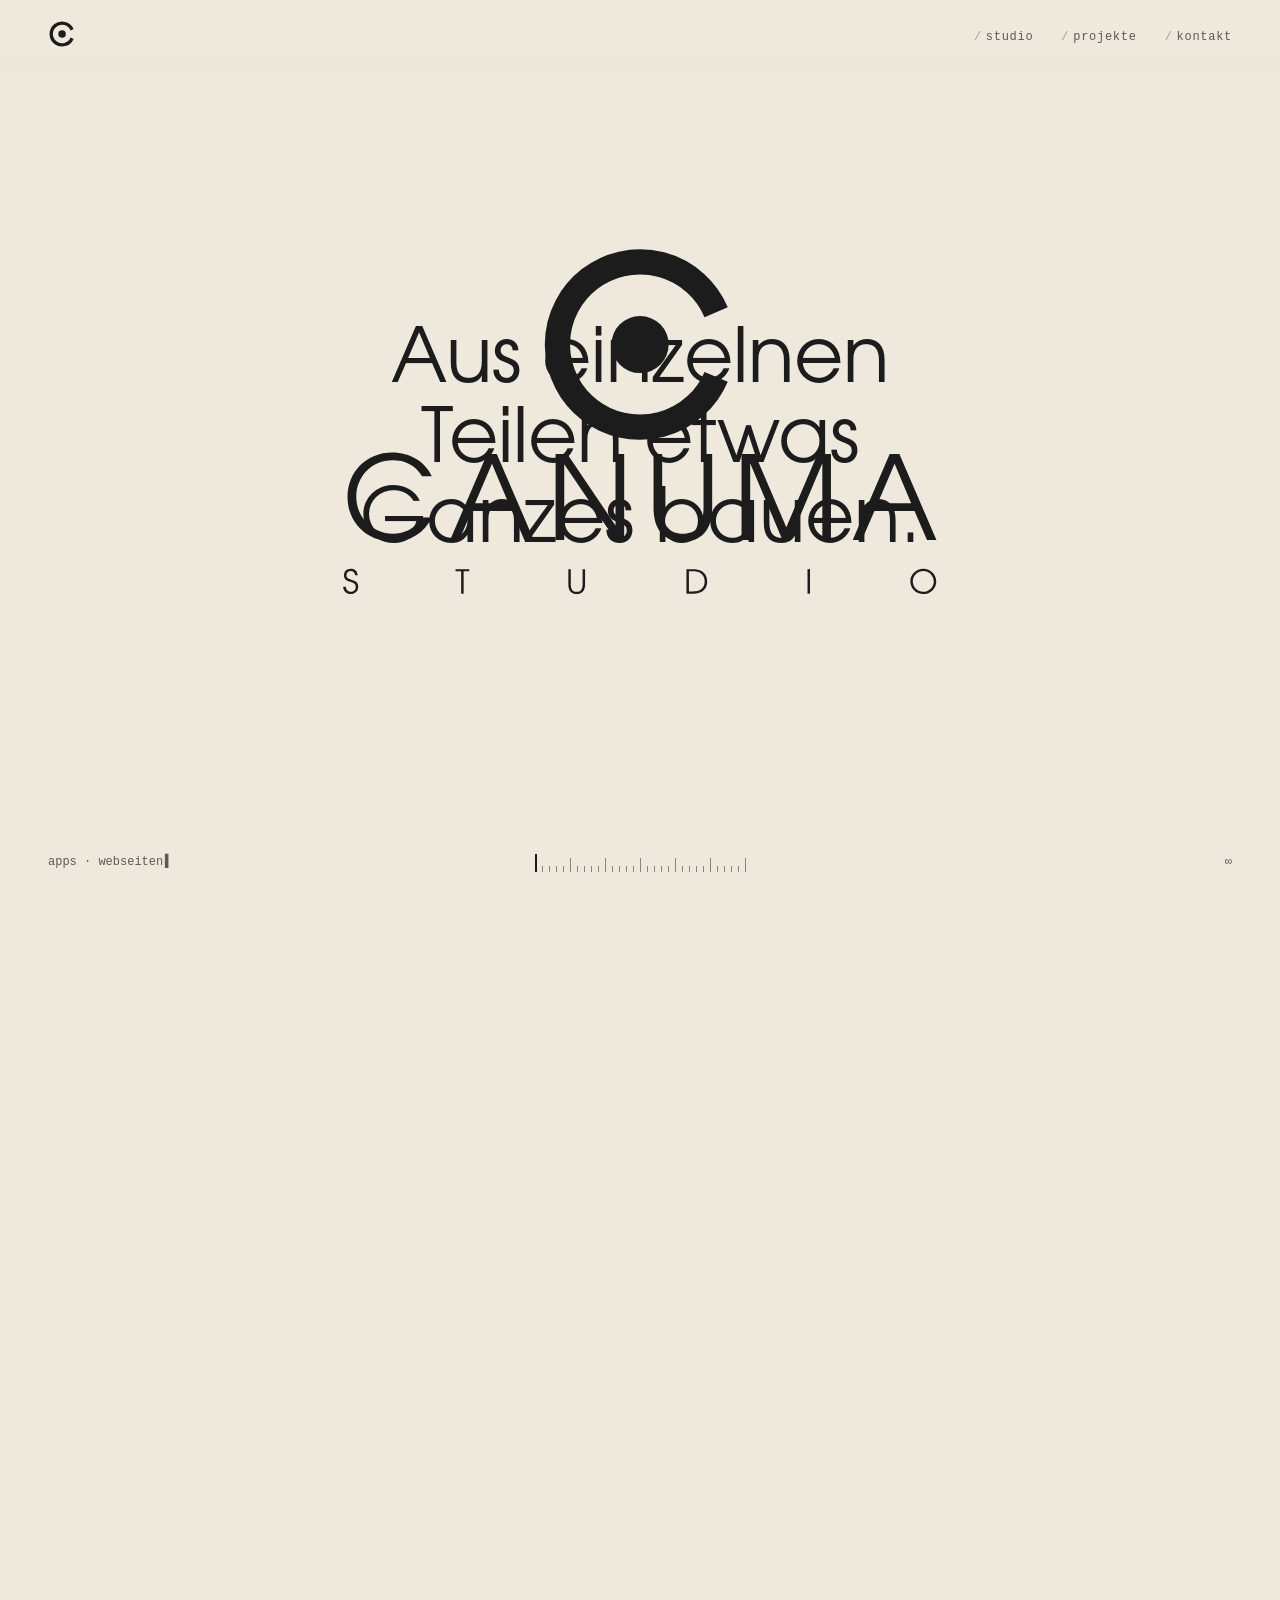
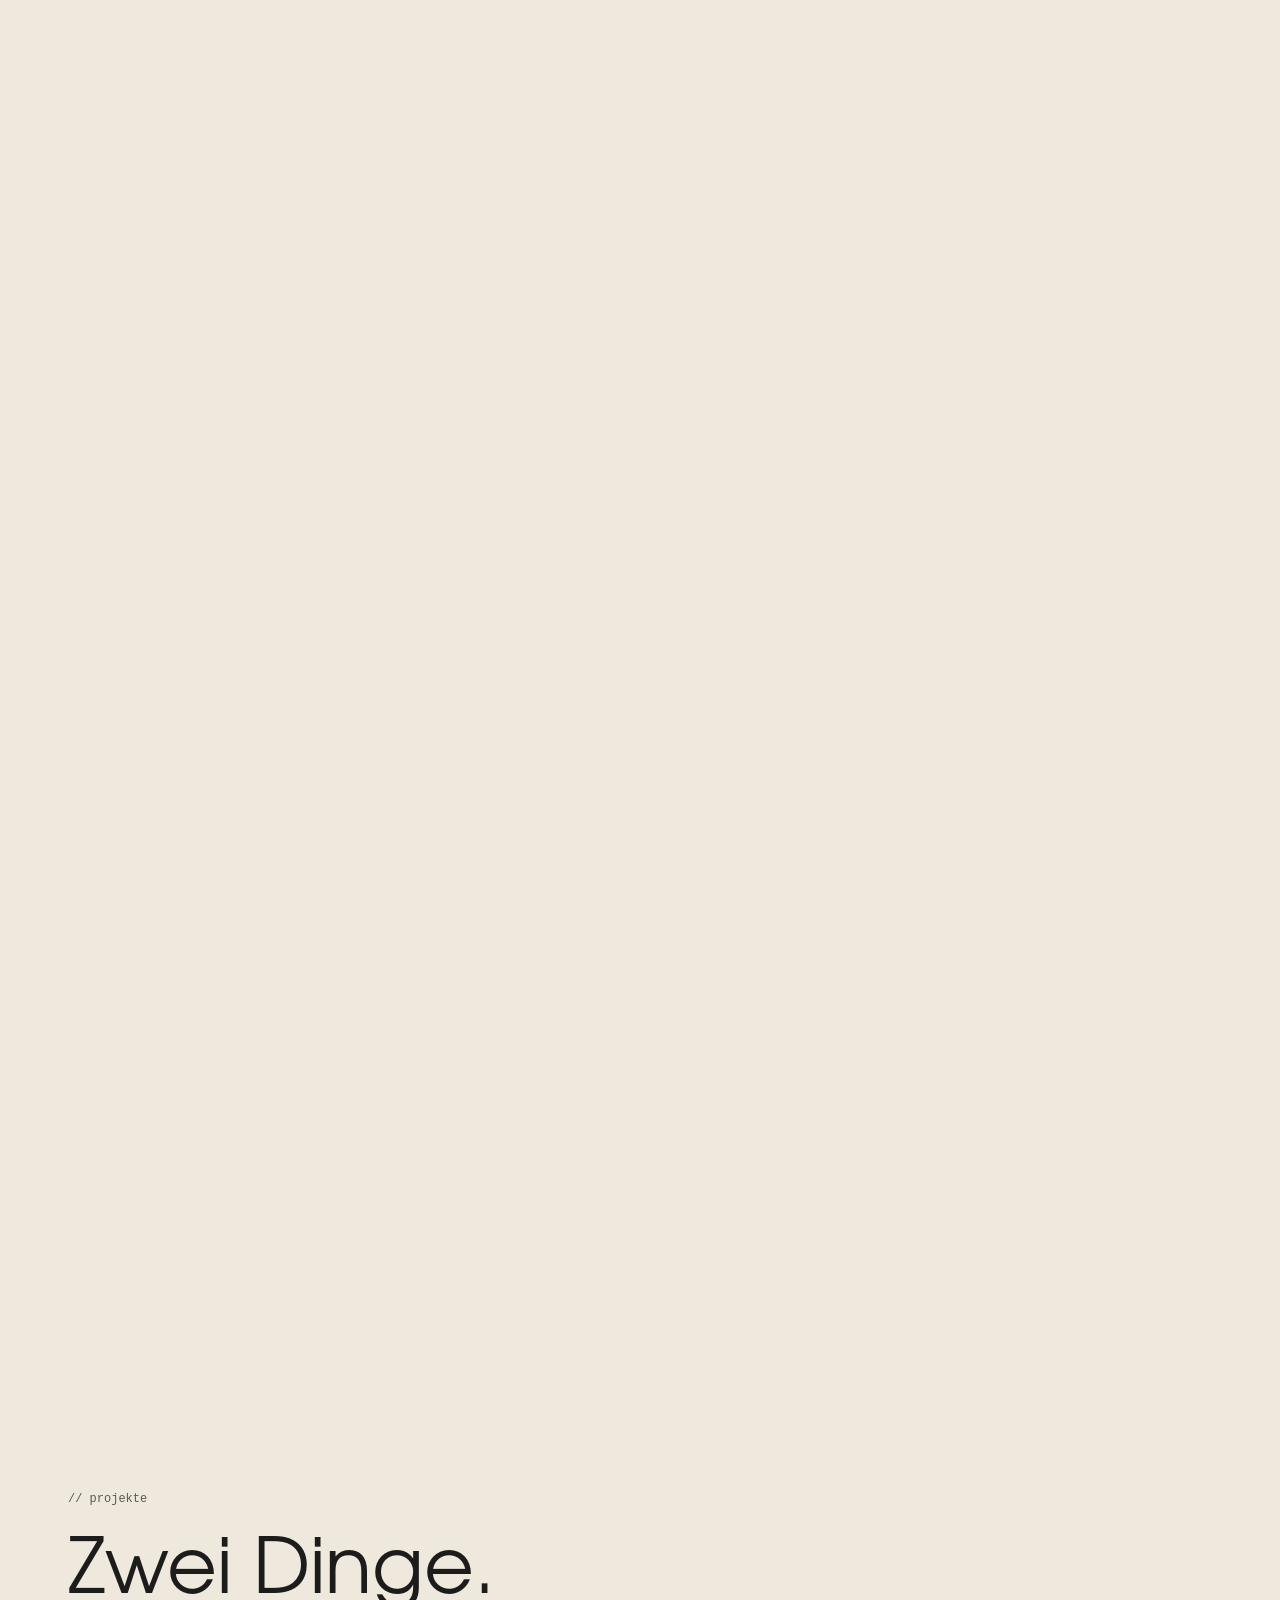
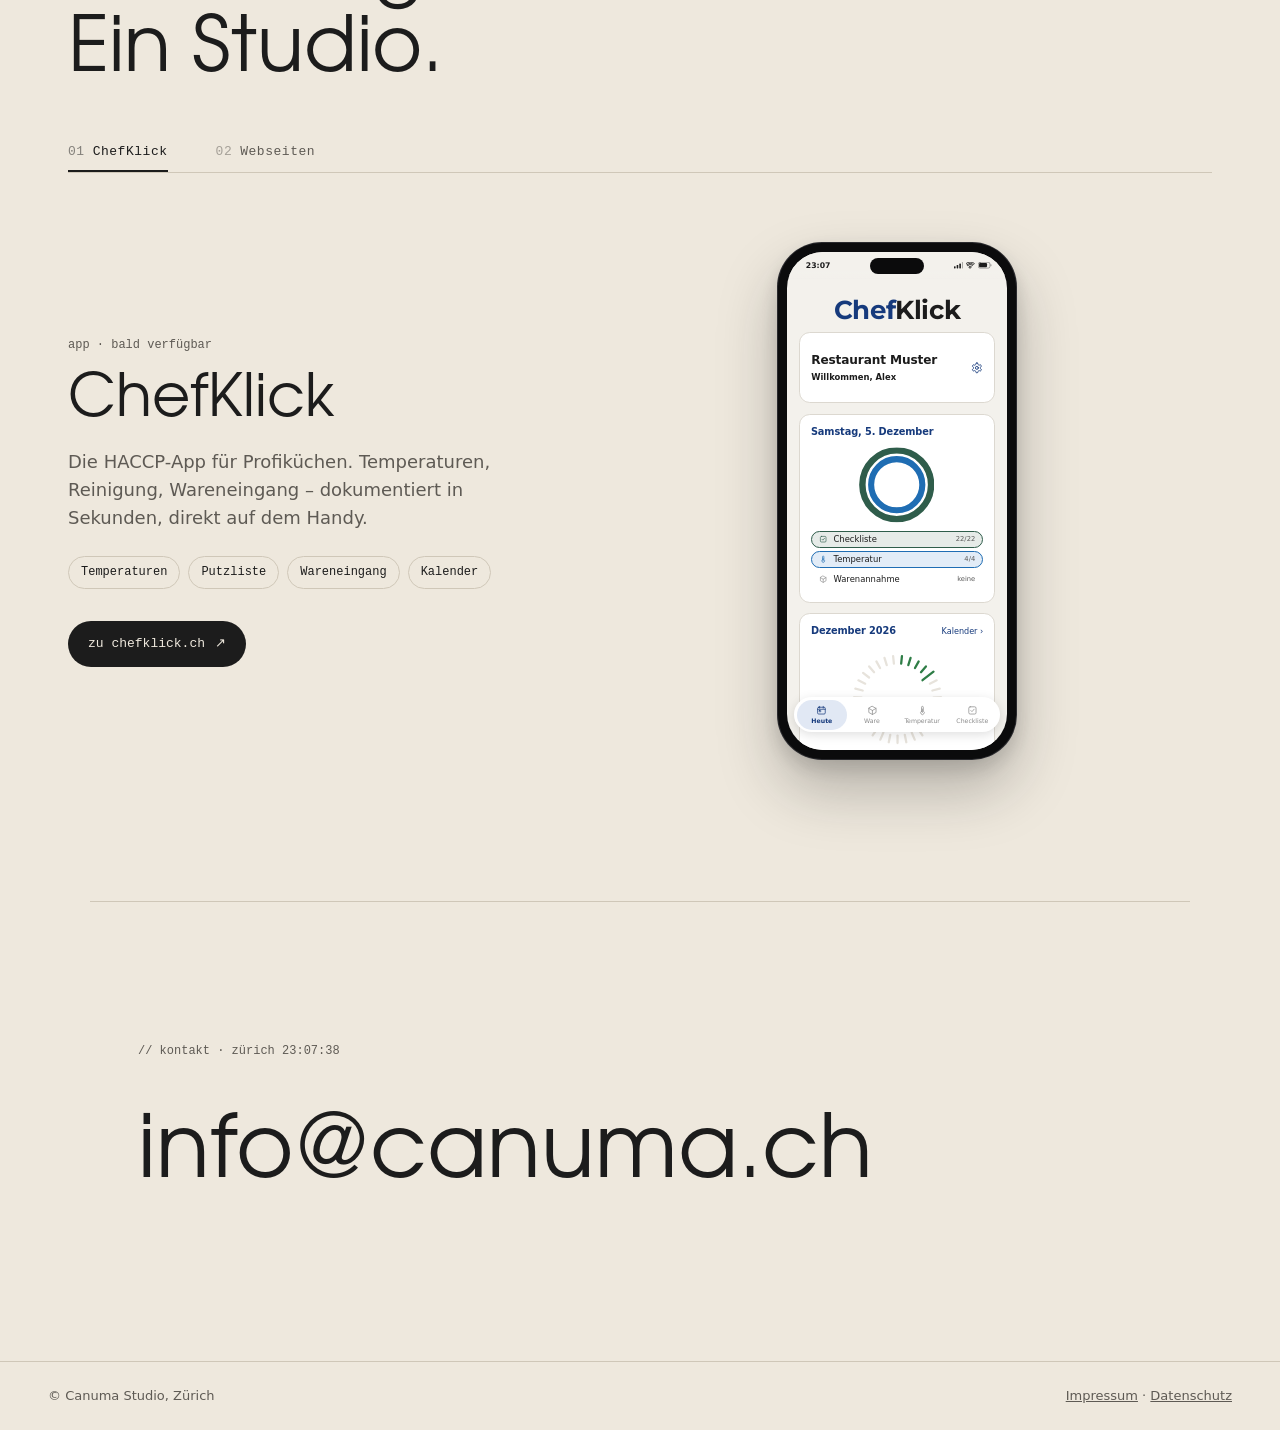
==== commit c64f58f9: "Fotografie-Reiter entfernt, Fotos dezent bei Webseiten, neue Webseiten-Animation" ====
--- a/index.html
+++ b/index.html
@@ -6,27 +6,27 @@
   <meta name="viewport" content="width=device-width, initial-scale=1.0">
   <title>Canuma Studio</title>
   <meta name="description"
-    content="Canuma Studio, Zürich – Apps, Webseiten und Fotografie. Entwickler von ChefKlick, der HACCP-App für Profiküchen.">
+    content="Canuma Studio, Zürich – Apps und Webseiten. Entwickler von ChefKlick, der HACCP-App für Profiküchen.">
   <link rel="canonical" href="https://canuma.ch/">
   <meta property="og:type" content="website">
   <meta property="og:site_name" content="Canuma Studio">
   <meta property="og:locale" content="de_CH">
   <meta property="og:url" content="https://canuma.ch/">
-  <meta property="og:title" content="Canuma Studio – Apps, Webseiten, Fotografie">
+  <meta property="og:title" content="Canuma Studio – Apps und Webseiten">
   <meta property="og:description"
-    content="Canuma Studio, Zürich – Apps, Webseiten und Fotografie. Entwickler von ChefKlick, der HACCP-App für Profiküchen.">
+    content="Canuma Studio, Zürich – Apps und Webseiten. Entwickler von ChefKlick, der HACCP-App für Profiküchen.">
   <meta property="og:image" content="https://canuma.ch/images/og-image.png">
   <meta property="og:image:width" content="1200">
   <meta property="og:image:height" content="630">
   <meta property="og:image:alt" content="Canuma Studio">
   <meta name="twitter:card" content="summary_large_image">
-  <meta name="twitter:title" content="Canuma Studio – Apps, Webseiten, Fotografie">
+  <meta name="twitter:title" content="Canuma Studio – Apps und Webseiten">
   <meta name="twitter:description"
-    content="Canuma Studio, Zürich – Apps, Webseiten und Fotografie. Entwickler von ChefKlick, der HACCP-App für Profiküchen.">
+    content="Canuma Studio, Zürich – Apps und Webseiten. Entwickler von ChefKlick, der HACCP-App für Profiküchen.">
   <meta name="twitter:image" content="https://canuma.ch/images/og-image.png">
   <link rel="icon" href="images/favicon.svg" type="image/svg+xml">
   <link rel="preload" href="fonts/texgyreadventor-regular.woff2" as="font" type="font/woff2" crossorigin>
-  <link rel="stylesheet" href="styles.css?v=8">
+  <link rel="stylesheet" href="styles.css?v=10">
 </head>
 
 <body>
@@ -78,27 +78,26 @@
           <div>
             <p class="label">// studio</p>
             <h2>Aus einzelnen Teilen etwas Ganzes bauen.</h2>
-            <p>Canuma Studio entwickelt Apps, baut Webseiten und fotografiert.</p>
+            <p>Canuma Studio entwickelt Apps und baut Webseiten.</p>
           </div>
         </div>
         <div class="hud">
-          <span class="type" data-text="apps · webseiten · fotografie"></span>
+          <span class="type" data-text="apps · webseiten"></span>
           <div class="scale" aria-hidden="true"></div>
           <span class="right dist">∞</span>
         </div>
       </div>
     </div>
 
-    <!-- Projekte: drei Reiter statt Filmstreifen -->
+    <!-- Projekte: zwei Reiter (Fotografie läuft nur noch dezent bei den Webseiten mit) -->
     <section class="work" id="projekte">
       <div class="work-head">
-        <div><p class="label">// projekte</p><h2>Drei Dinge.<br>Ein Studio.</h2></div>
+        <div><p class="label">// projekte</p><h2>Zwei Dinge.<br>Ein Studio.</h2></div>
       </div>
 
       <div class="tabs" role="tablist" aria-label="Projekte">
         <button role="tab" id="tab-app" aria-controls="p-app" aria-selected="true"><span>01</span>ChefKlick</button>
         <button role="tab" id="tab-web" aria-controls="p-web" aria-selected="false" tabindex="-1"><span>02</span>Webseiten</button>
-        <button role="tab" id="tab-foto" aria-controls="p-foto" aria-selected="false" tabindex="-1"><span>03</span>Fotografie</button>
         <i class="tab-ink" aria-hidden="true"></i>
       </div>
 
@@ -149,8 +148,8 @@
         <div class="panel-text">
           <p class="kicker">web · auf anfrage</p>
           <h3>Webseiten</h3>
-          <p>Schnelle, klare Seiten für kleine Betriebe. Von der ersten Skizze bis zur fertigen Seite, die auf jedem Handy funktioniert. Ohne Baukasten, ohne Abo.</p>
-          <ul class="facts"><li>Skizze</li><li>Gestaltung</li><li>Handy-tauglich</li><li>Eigene Domain</li></ul>
+          <p>Schnelle, klare Seiten für kleine Betriebe. Von der ersten Skizze bis zur fertigen Seite, die auf jedem Handy funktioniert. Ohne Baukasten, ohne Abo. Auf Wunsch mit eigenen Fotos von Betrieb und Produkten.</p>
+          <ul class="facts"><li>Skizze</li><li>Gestaltung</li><li>Handy-tauglich</li><li>Eigene Domain</li><li>Eigene Fotos</li></ul>
           <div class="ctas">
             <a class="cta" href="#kontakt">Projekt anfragen <span aria-hidden="true">→</span></a>
             <a class="cta ghost" href="https://scoff-switzerland.ch" target="_blank" rel="noopener">Beispiel: Scoff <span aria-hidden="true">↗</span></a>
@@ -158,7 +157,7 @@
         </div>
         <div class="visual" aria-hidden="true">
           <div class="browser">
-            <div class="bar"><i></i><i></i><i></i><span>scoff-switzerland.ch</span></div>
+            <div class="bar"><i></i><i></i><i></i><span>scoff-switzerland.ch</span><b class="island"></b></div>
             <div class="site">
               <div class="s-nav"><b class="w" style="--d:0s">SCOFF</b><span class="w" style="--d:.05s">Sortiment · Über uns · Kontakt</span></div>
               <div class="s-hero">
@@ -175,29 +174,6 @@
           <ol class="phase"><li>01 skizze</li><li>02 gestaltung</li><li>03 handy</li></ol>
         </div>
       </div>
-
-      <!-- 03 Fotografie -->
-      <div class="panel" role="tabpanel" id="p-foto" aria-labelledby="tab-foto" hidden>
-        <div class="panel-text">
-          <p class="kicker">foto · auf anfrage</p>
-          <h3>Fotografie</h3>
-          <p>Hotels, Gerichte, Produkte. Bilder, die zeigen, wie es wirklich ist – bearbeitet und bereit für Webseite, Karte und Social Media.</p>
-          <ul class="facts"><li>Hotels</li><li>Food</li><li>Produkte</li></ul>
-          <a class="cta" href="#kontakt">Shooting anfragen <span aria-hidden="true">→</span></a>
-        </div>
-        <div class="visual" aria-hidden="true">
-          <div class="vf">
-            <div class="plate"><img src="images/foto/teller.webp" alt="" width="1400" height="1400" loading="lazy" decoding="async"></div>
-            <div class="vf-ui">
-              <i class="c tl"></i><i class="c tr"></i><i class="c bl"></i><i class="c br"></i>
-              <span class="af"></span>
-              <span class="vf-top">● AF-S</span>
-              <span class="vf-exif">food · von oben</span>
-            </div>
-            <div class="vf-flash"></div>
-          </div>
-        </div>
-      </div>
     </section>
 
     <section class="block" id="kontakt">
@@ -208,7 +184,7 @@
   <footer><span>© Canuma Studio, Zürich</span><span><a href="impressum.html">Impressum</a> · <a
         href="datenschutz.html">Datenschutz</a></span></footer>
 
-  <script src="script.js?v=15"></script>
+  <script src="script.js?v=17"></script>
 </body>
 
 </html>
--- a/styles.css
+++ b/styles.css
@@ -156,12 +156,19 @@
 .ck-tabs .on { background: #e1e8f4; color: #163A7C; font-weight: 700; }
 
 /* Webseiten: Browserfenster – Skizze, Gestaltung, Handy */
-.browser { width: min(86%, 560px); height: min(72%, 400px); background: var(--beige); border-radius: 12px; overflow: hidden; display: flex; flex-direction: column; transition: width .9s cubic-bezier(.7,0,.2,1); box-shadow: 0 30px 70px rgba(0,0,0,.35); }
-.browser.mobile { width: 190px; }
-.bar { flex: none; display: flex; align-items: center; gap: 5px; height: 28px; padding: 0 10px; background: var(--beige-2); }
-.bar i { width: 7px; height: 7px; border-radius: 50%; background: #c7bfb1; }
-.bar span { margin: 0 auto; font: 10px var(--mono); color: var(--muted); background: var(--beige); padding: 3px 12px; border-radius: 99px; transform: translateX(-12px); white-space: nowrap; }
-.site { flex: 1; padding: 14px 16px; display: flex; flex-direction: column; gap: 14px; container-type: inline-size; overflow: hidden; }
+.browser { position: relative; width: min(86%, 560px); height: min(72%, 400px); background: var(--beige); border-radius: 12px; overflow: hidden; display: flex; flex-direction: column; box-shadow: 0 0 0 0 #0b0b0c, 0 0 0 0 #34343a, 0 30px 70px rgba(0,0,0,.35);
+  transition: width .8s cubic-bezier(.7,0,.2,1), height .8s cubic-bezier(.7,0,.2,1), border-radius .8s cubic-bezier(.7,0,.2,1), box-shadow .8s cubic-bezier(.7,0,.2,1); }
+.bar { position: relative; flex: none; display: flex; align-items: center; gap: 5px; height: 28px; padding: 0 10px; background: var(--beige-2); transition: background .6s, height .6s; }
+.bar i { width: 7px; height: 7px; border-radius: 50%; background: #c7bfb1; transition: opacity .3s; }
+.bar span { margin: 0 auto; font: 10px var(--mono); color: var(--muted); background: var(--beige); padding: 3px 12px; border-radius: 99px; transform: translateX(-12px); white-space: nowrap; transition: opacity .3s; }
+.bar .island { position: absolute; left: 50%; top: 7px; width: 56px; height: 16px; margin-left: -28px; border-radius: 99px; background: #0b0b0c; opacity: 0; transform: scale(.4); transition: opacity .4s, transform .5s cubic-bezier(.2,.8,.2,1); }
+/* Handy: das Fenster wird zum Telefon – runde Ecken, schwarzer Rahmen, Dynamic Island statt Adresszeile */
+.browser.mobile { width: 200px; height: min(calc(100% - 90px), 430px); border-radius: 32px; box-shadow: 0 0 0 7px #0b0b0c, 0 0 0 8px #34343a, 0 30px 70px rgba(0,0,0,.35); }
+.browser.mobile .bar { background: var(--beige); height: 30px; }
+.browser.mobile .bar i, .browser.mobile .bar span { opacity: 0; }
+.browser.mobile .bar .island { opacity: 1; transform: none; transition-delay: .35s; }
+.site { flex: 1; padding: 14px 16px; display: flex; flex-direction: column; gap: 14px; container-type: inline-size; overflow: hidden; transition: opacity .28s, transform .28s; }
+.browser.swap .site { opacity: 0; transform: translateY(8px) scale(.98); }
 .s-nav { display: flex; justify-content: space-between; align-items: center; gap: 8px; font-size: 11px; }
 .s-nav b { font-family: var(--display); font-weight: 400; font-size: 13px; }
 .s-nav span { color: var(--muted); font-size: 10px; }
@@ -169,29 +176,35 @@
 .s-img { border-radius: 8px; min-height: 90px; }
 .s-copy { display: flex; flex-direction: column; justify-content: center; align-items: flex-start; gap: 8px; }
 .s-copy h4 { font-family: var(--display); font-weight: 400; font-size: 22px; line-height: 1.05; margin: 0; }
+.s-copy h4.typing::after { content: ''; display: inline-block; width: 1.5px; height: .85em; margin-left: 2px; vertical-align: -.05em; background: currentColor; animation: caret .8s steps(1) infinite; }
 .s-copy p { margin: 0; font-size: 11px; color: var(--muted); line-height: 1.4; }
 .s-btn { font: 10px var(--mono); background: var(--ink); color: var(--beige); padding: 6px 12px; border-radius: 99px; }
 .s-row { display: grid; grid-template-columns: repeat(3, 1fr); gap: 10px; height: 22%; min-height: 44px; }
-/* Skizzen-Zustand: Text als graue Balken, Flächen als gestrichelte Rahmen */
-.w, .wb { transition: color .5s var(--d, 0s), background .6s var(--d, 0s), outline-color .6s var(--d, 0s), border-radius .6s var(--d, 0s); }
-.browser:not(.styled) .w { color: transparent; background: #d8d0c2; border-radius: 3px; }
-.browser:not(.styled) .s-btn { background: #d8d0c2; }
+/* Skizze: Text als graue Balken, Flächen als gestrichelte Rahmen.
+   Die Seite baut sich Element für Element auf (Klasse .on, gesetzt von script.js); .styled = alles fertig. */
+.w, .wb { transition: color .45s, background-color .45s, outline-color .45s, border-radius .45s; }
+.browser:not(.styled) .w:not(.on) { color: transparent; background: #d8d0c2; border-radius: 3px; }
 .wb { position: relative; border-radius: 8px; outline: 1.5px dashed #a39d92; outline-offset: -1.5px; background: transparent; }
-.wb::after { content: attr(data-l); position: absolute; inset: 0; display: grid; place-items: center; font: 9px var(--mono); color: #a39d92; transition: opacity .4s var(--d, 0s); }
-.browser.styled .wb { outline-color: transparent; }
-.browser.styled .wb::after { opacity: 0; }
-.browser.styled .s-img { background: #10161d url(images/web/scoff-logo.png) center / auto 70% no-repeat; }
-.browser.styled .s-row .wb { background: #fff center / contain no-repeat; }
-.browser.styled .s-row .wb:nth-child(1) { background-image: url(images/web/wein-urbano.jpg); }
-.browser.styled .s-row .wb:nth-child(2) { background-image: url(images/web/wein-lacrima.jpg); }
-.browser.styled .s-row .wb:nth-child(3) { background-image: url(images/web/likoer-visciola.jpg); }
-.browser.styled .s-btn { background: #ff6a2b; color: #fff; }
+.wb::after { content: attr(data-l); position: absolute; inset: 0; display: grid; place-items: center; font: 9px var(--mono); color: #a39d92; transition: opacity .3s; }
+.browser.styled .wb, .wb.on { outline-color: transparent; }
+.browser.styled .wb::after, .wb.on::after { opacity: 0; }
+.browser.styled .s-img, .s-img.on { background: url(images/web/scoff-logo.png) center / auto 78% no-repeat; }
+.browser.styled .s-row .wb, .s-row .wb.on { background: #fff center / contain no-repeat; }
+.browser.styled .s-row .wb:nth-child(1), .s-row .wb.on:nth-child(1) { background-image: url(images/web/wein-urbano.jpg); }
+.browser.styled .s-row .wb:nth-child(2), .s-row .wb.on:nth-child(2) { background-image: url(images/web/wein-lacrima.jpg); }
+.browser.styled .s-row .wb:nth-child(3), .s-row .wb.on:nth-child(3) { background-image: url(images/web/likoer-visciola.jpg); }
+.browser.styled .s-btn, .s-btn.on { background: #ff6a2b; color: #fff; }
+.s-img.on, .s-btn.on { animation: pop .55s cubic-bezier(.2,.9,.25,1.2) both; }
+.s-row .wb.on { animation: lift .6s cubic-bezier(.2,.8,.2,1) both; }
+@keyframes pop { from { transform: scale(.88); opacity: .4; } }
+@keyframes lift { from { transform: translateY(12px); opacity: 0; } }
+@keyframes caret { 50% { opacity: 0; } }
 @container (max-width: 300px) {
   .s-nav span { display: none; }
-  .s-hero { grid-template-columns: 1fr; gap: 10px; }
-  .s-img { min-height: 70px; }
-  .s-copy h4 { font-size: 18px; }
-  .s-row { grid-template-columns: 1fr 1fr; }
+  .s-hero { grid-template-columns: 1fr; gap: 12px; flex: none; }
+  .s-img { min-height: 110px; }
+  .s-copy h4 { font-size: 19px; }
+  .s-row { grid-template-columns: 1fr 1fr; height: auto; flex: 1; min-height: 70px; max-height: 120px; }
   .s-row .wb:nth-child(3) { display: none; }
 }
 .phase { position: absolute; left: 0; right: 0; bottom: 18px; display: flex; justify-content: center; gap: 22px; margin: 0; padding: 0; list-style: none; font: 11px var(--mono); color: #6d6960; }
@@ -224,6 +237,14 @@
 #p-app .visual::before { display: none; }
 #p-app .phone { box-shadow: 0 0 0 1px #2a2a2e, 0 30px 60px rgba(28,28,28,.28), 0 8px 20px rgba(28,28,28,.15); }
 
+/* Webseiten: Browser und Handy ohne dunkle Fläche, wie bei ChefKlick */
+#p-web .visual { background: none; overflow: visible; }
+#p-web .visual::before { display: none; }
+#p-web .browser { box-shadow: 0 0 0 1px rgba(28,28,28,.08), 0 0 0 0 #34343a, 0 30px 60px rgba(28,28,28,.2), 0 8px 20px rgba(28,28,28,.1); }
+#p-web .browser.mobile { box-shadow: 0 0 0 7px #0b0b0c, 0 0 0 8px #34343a, 0 30px 60px rgba(28,28,28,.28), 0 8px 20px rgba(28,28,28,.15); }
+#p-web .phase { color: #a39d92; }
+#p-web .phase li.on { color: var(--ink); }
+
 @media (max-width: 860px) {
   .panel { grid-template-columns: 1fr; }
   .visual { height: 520px; min-height: 0; }
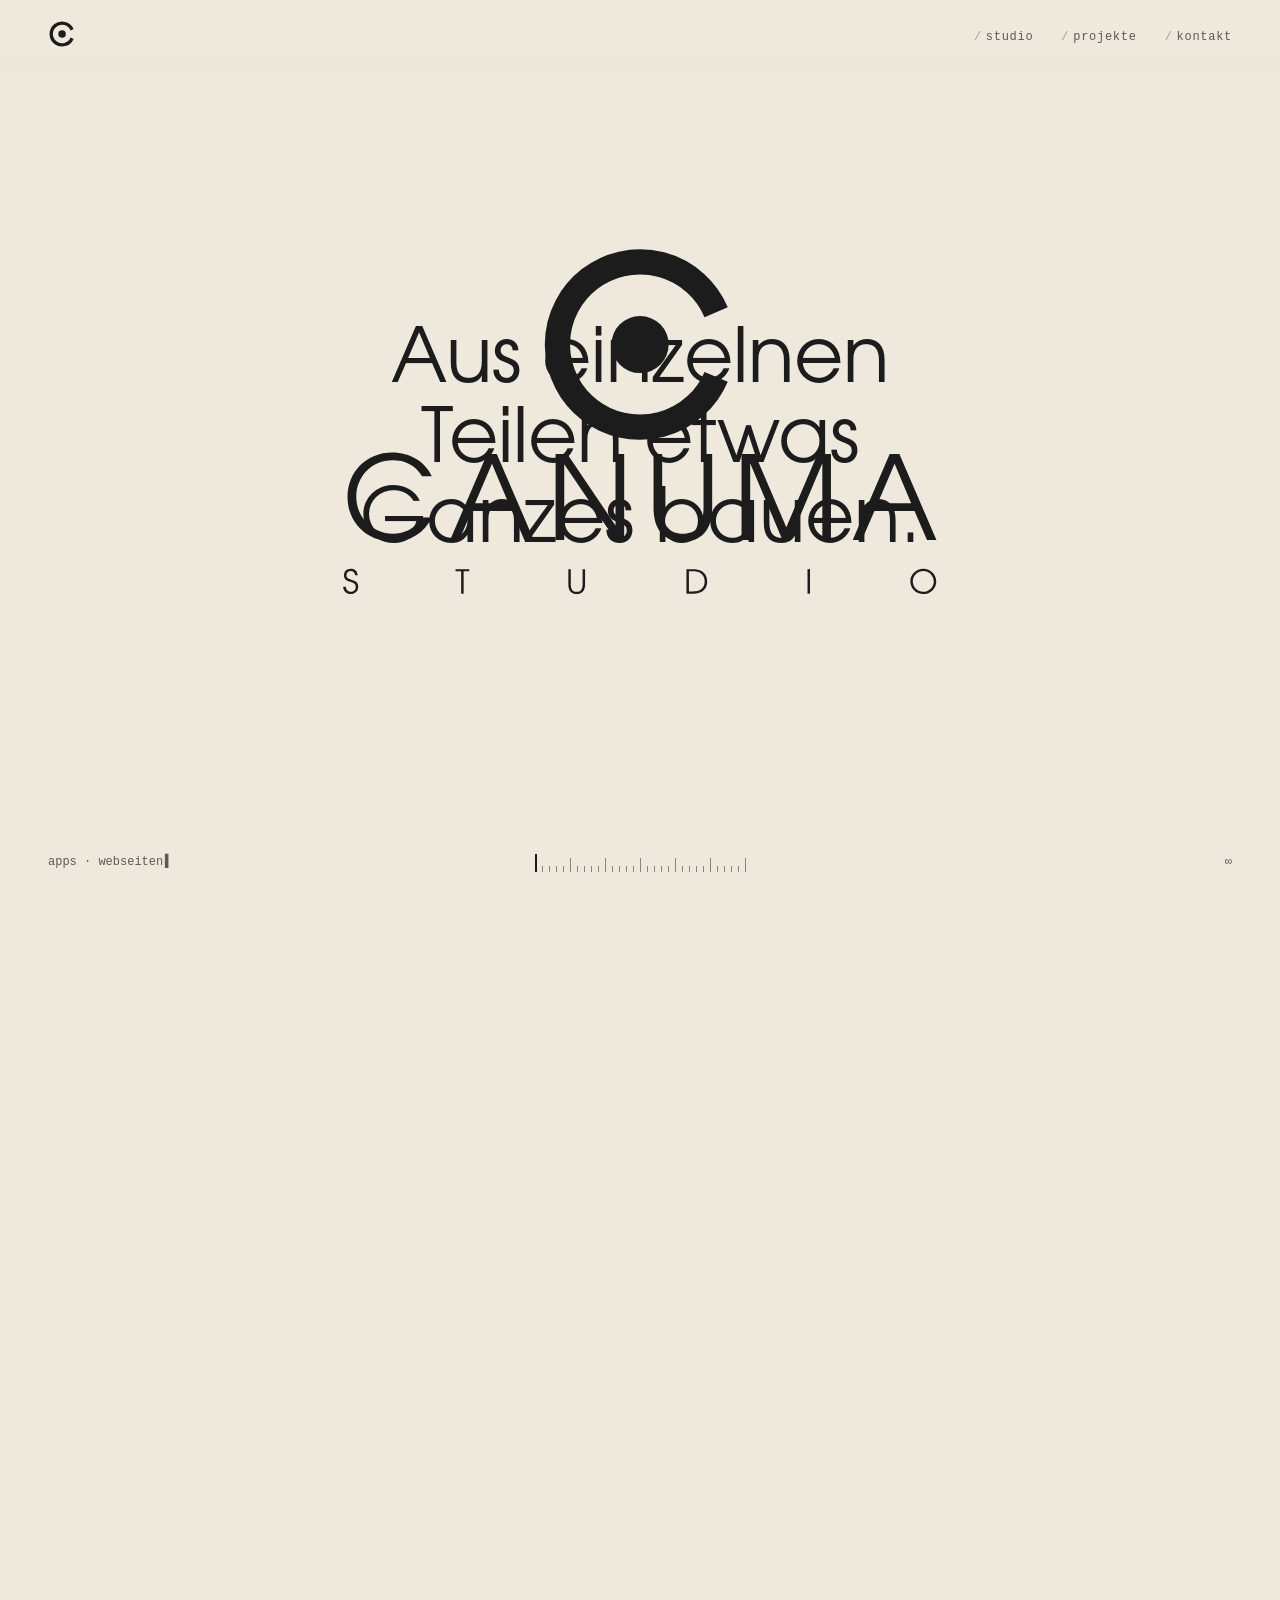
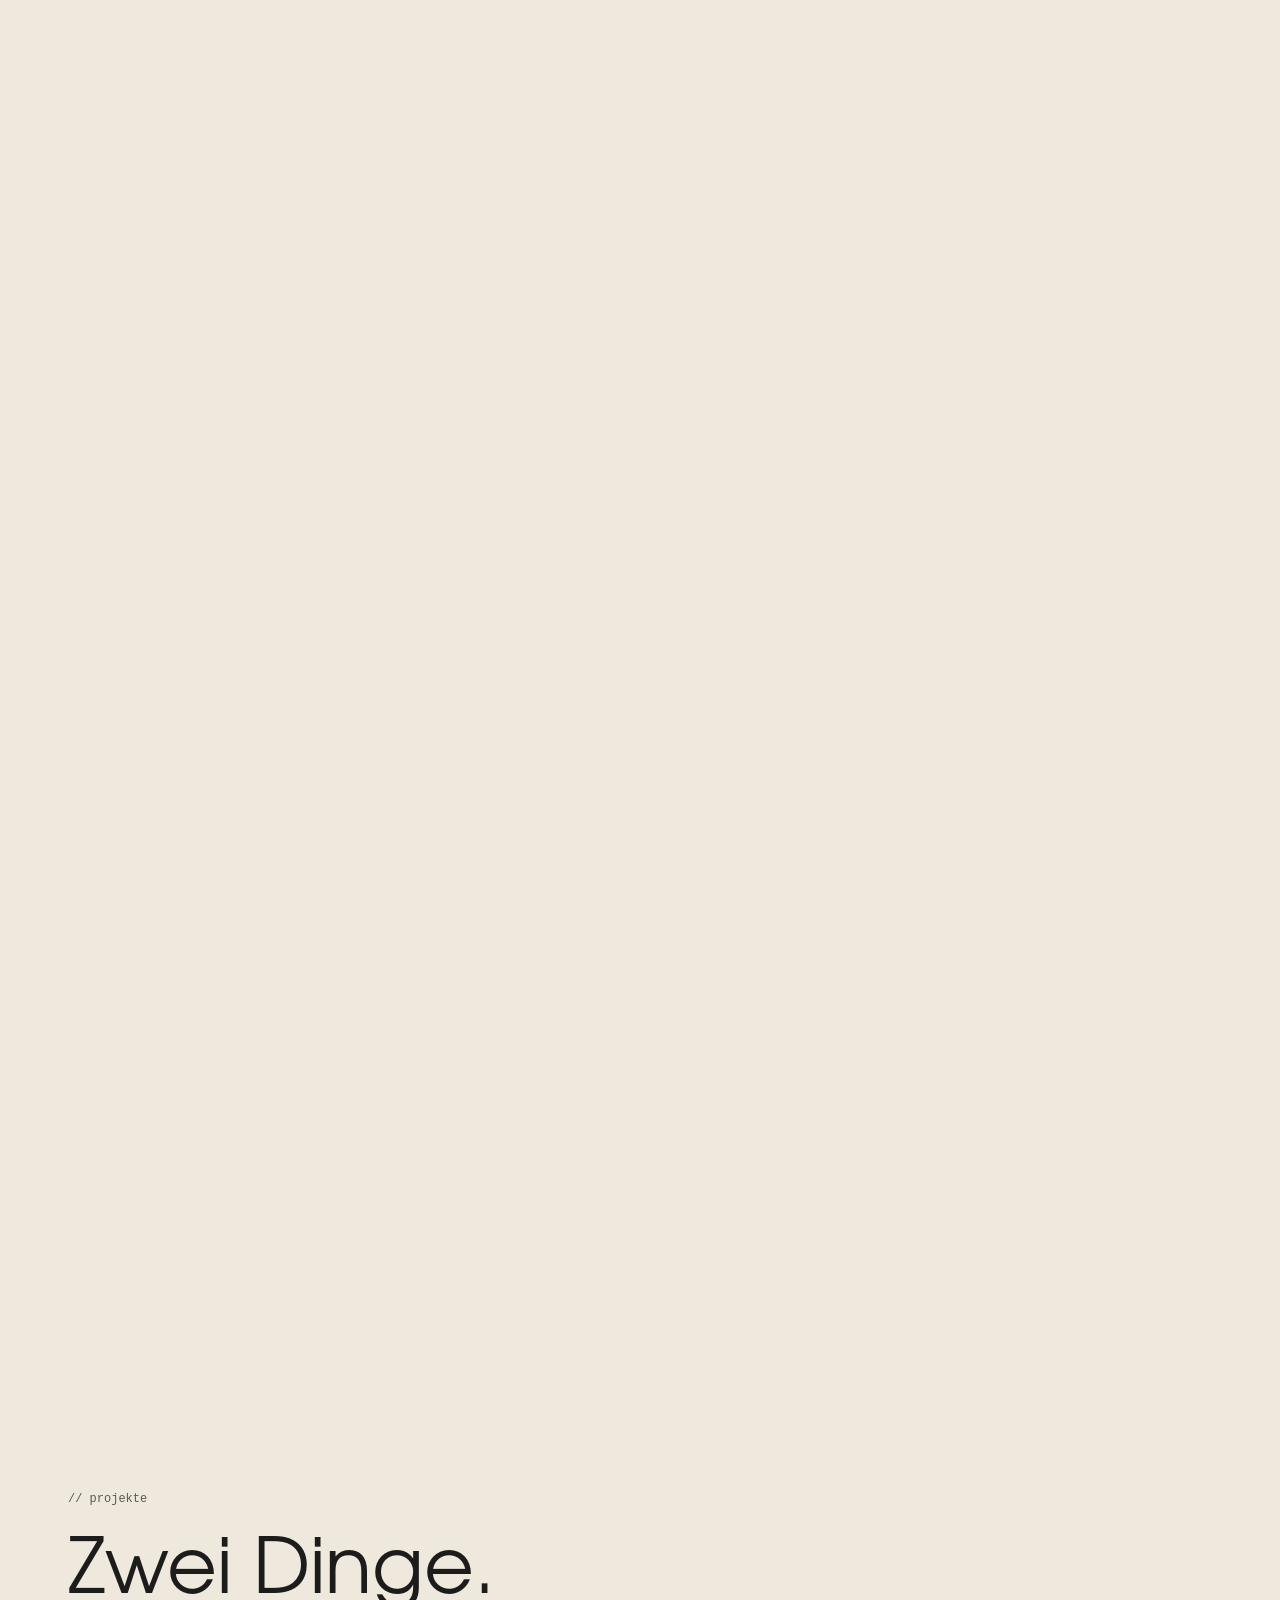
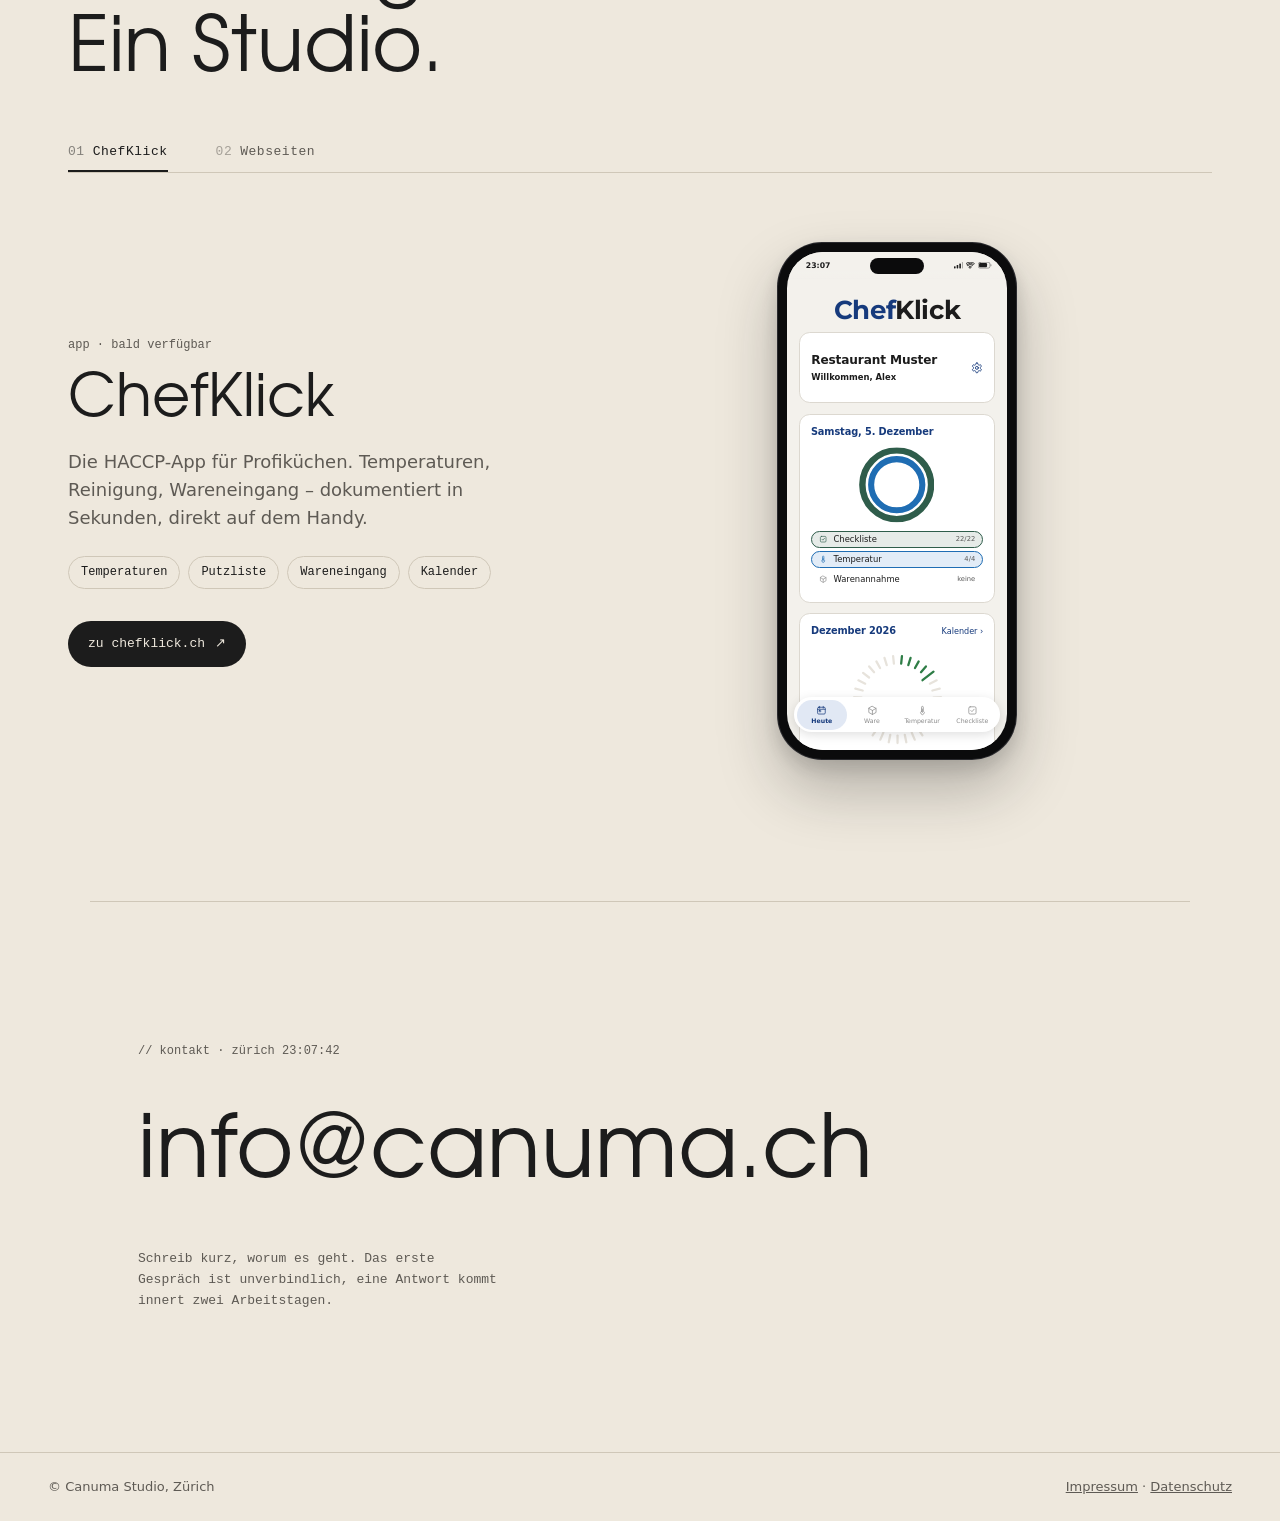
==== commit 8dc8258e: "Fotografie dezent, neue Webseiten-Animation, Hinweis beim Kontakt" ====
--- a/index.html
+++ b/index.html
@@ -26,7 +26,7 @@
   <meta name="twitter:image" content="https://canuma.ch/images/og-image.png">
   <link rel="icon" href="images/favicon.svg" type="image/svg+xml">
   <link rel="preload" href="fonts/texgyreadventor-regular.woff2" as="font" type="font/woff2" crossorigin>
-  <link rel="stylesheet" href="styles.css?v=10">
+  <link rel="stylesheet" href="styles.css?v=11">
 </head>
 
 <body>
@@ -179,6 +179,7 @@
     <section class="block" id="kontakt">
       <p class="label">// kontakt · zürich <span class="clock">--:--:--</span></p>
       <a class="mail" href="mailto:info@canuma.ch" data-scramble>info@canuma.ch</a>
+      <p class="k-note">Schreib kurz, worum es geht. Das erste Gespräch ist unverbindlich, eine Antwort kommt innert zwei Arbeitstagen.</p>
     </section>
   </main>
   <footer><span>© Canuma Studio, Zürich</span><span><a href="impressum.html">Impressum</a> · <a
--- a/styles.css
+++ b/styles.css
@@ -50,6 +50,7 @@
 .label { font-family: var(--mono); font-size: 12px; color: var(--muted); margin: 0 0 24px; }
 
 .mail { font-family: var(--display); font-size: clamp(30px, 7vw, 88px); text-decoration: none; display: inline-block; transition: transform .5s cubic-bezier(.2,.8,.2,1); }
+.k-note { font-family: var(--mono); font-size: 13px; line-height: 1.6; color: var(--muted); max-width: 46ch; margin: clamp(18px, 2.5vw, 28px) 0 0; }
 .clock { font-variant-numeric: tabular-nums; }
 footer { color: var(--muted); font-size: 13px; padding: 24px clamp(16px, 4vw, 48px); display: flex; justify-content: space-between; border-top: 1px solid var(--line); }
 
